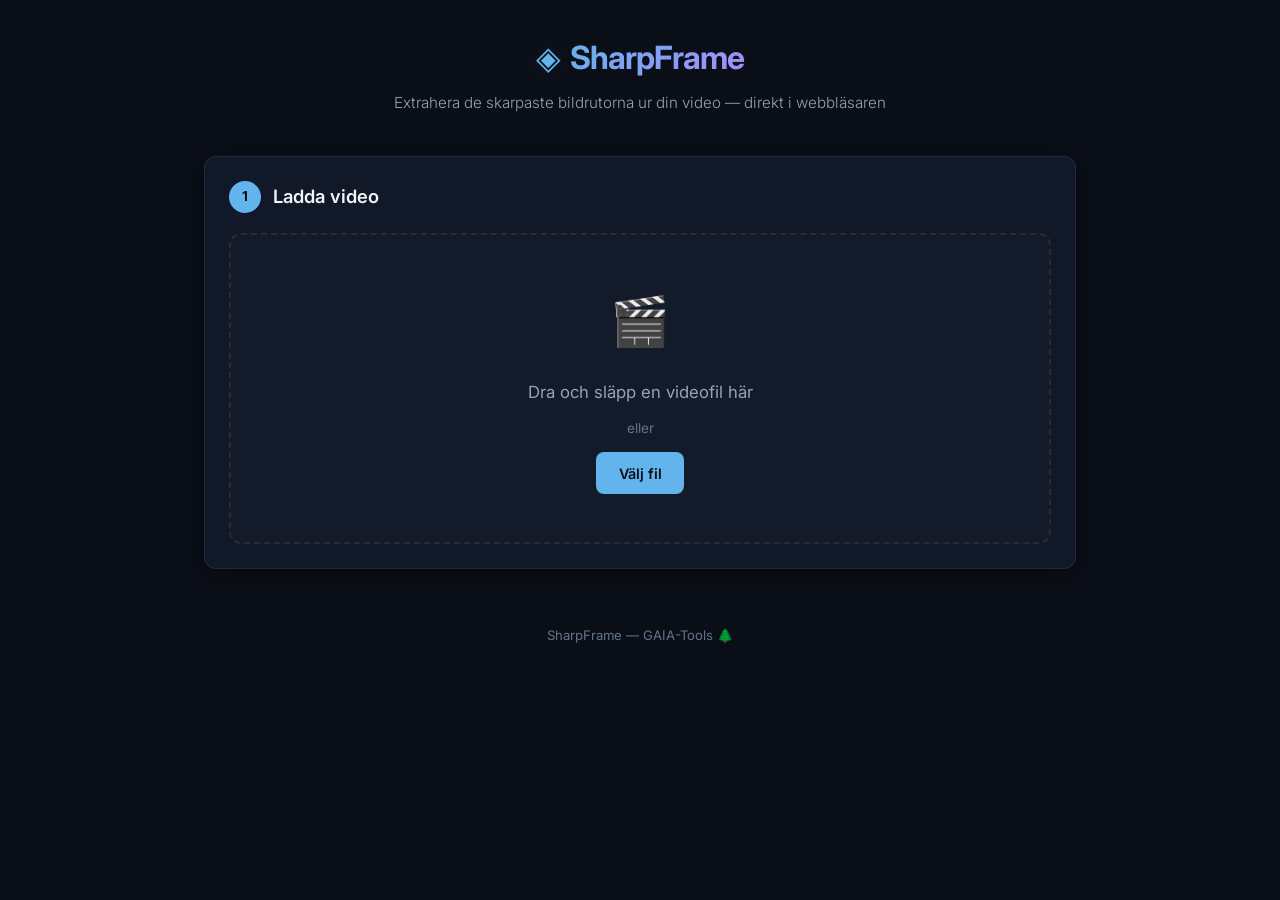
==== docs/index.html @ 02d55b64 "Lägg till GitHub Pages-version (100% klientsida)" ====
<!DOCTYPE html>
<html lang="sv">

<head>
    <meta charset="UTF-8">
    <meta name="viewport" content="width=device-width, initial-scale=1.0">
    <title>SharpFrame — Skärpeanalys</title>
    <meta name="description" content="Extrahera de skarpaste bildrutorna ur din video — direkt i webbläsaren.">
    <link href="https://fonts.googleapis.com/css2?family=Inter:wght@300;400;500;600;700&display=swap" rel="stylesheet">
    <style>
        :root {
            --bg-primary: #0a0e17;
            --bg-card: #111827;
            --bg-card-hover: #1a2235;
            --border: rgba(255, 255, 255, 0.08);
            --border-glow: rgba(99, 179, 237, 0.3);
            --text-primary: #f1f5f9;
            --text-secondary: #94a3b8;
            --text-muted: #64748b;
            --accent: #63b3ed;
            --accent-glow: rgba(99, 179, 237, 0.15);
            --green: #48bb78;
            --amber: #ecc94b;
            --rose: #f56565;
            --radius: 12px;
            --radius-sm: 8px;
            --shadow: 0 4px 24px rgba(0, 0, 0, 0.4);
            --transition: 0.2s ease;
        }

        * {
            margin: 0;
            padding: 0;
            box-sizing: border-box;
        }

        body {
            font-family: 'Inter', -apple-system, BlinkMacSystemFont, sans-serif;
            background: var(--bg-primary);
            color: var(--text-primary);
            line-height: 1.6;
            min-height: 100vh;
        }

        .app {
            max-width: 920px;
            margin: 0 auto;
            padding: 2rem 1.5rem;
        }

        /* ─── Header ─── */
        .header {
            text-align: center;
            margin-bottom: 2.5rem;
        }

        .logo {
            display: flex;
            align-items: center;
            justify-content: center;
            gap: 0.6rem;
            margin-bottom: 0.5rem;
        }

        .logo-icon {
            font-size: 2rem;
            color: var(--accent);
            text-shadow: 0 0 20px var(--accent-glow);
        }

        .logo h1 {
            font-size: 2rem;
            font-weight: 700;
            letter-spacing: -0.03em;
            background: linear-gradient(135deg, var(--accent), #a78bfa);
            -webkit-background-clip: text;
            -webkit-text-fill-color: transparent;
            background-clip: text;
        }

        .subtitle {
            color: var(--text-secondary);
            font-size: 0.95rem;
            font-weight: 300;
        }

        /* ─── Cards ─── */
        .card {
            background: var(--bg-card);
            border: 1px solid var(--border);
            border-radius: var(--radius);
            padding: 1.5rem;
            margin-bottom: 1.5rem;
            box-shadow: var(--shadow);
        }

        .card-header {
            display: flex;
            align-items: center;
            gap: 0.75rem;
            margin-bottom: 1.25rem;
        }

        .card-header h2 {
            font-size: 1.15rem;
            font-weight: 600;
        }

        .step-badge {
            display: flex;
            align-items: center;
            justify-content: center;
            width: 32px;
            height: 32px;
            border-radius: 50%;
            background: var(--accent);
            color: var(--bg-primary);
            font-weight: 700;
            font-size: 0.85rem;
            flex-shrink: 0;
        }

        .step-badge.done {
            background: var(--green);
        }

        .step-badge.pulse {
            animation: pulse 1.5s infinite;
        }

        @keyframes pulse {

            0%,
            100% {
                opacity: 1
            }

            50% {
                opacity: 0.5
            }
        }

        .hidden {
            display: none !important;
        }

        /* ─── Drop Zone ─── */
        .drop-zone {
            border: 2px dashed var(--border);
            border-radius: var(--radius);
            padding: 3rem 2rem;
            text-align: center;
            cursor: pointer;
            transition: all var(--transition);
            background: rgba(255, 255, 255, 0.01);
        }

        .drop-zone:hover,
        .drop-zone.dragover {
            border-color: var(--accent);
            background: var(--accent-glow);
        }

        .drop-zone-content {
            display: flex;
            flex-direction: column;
            align-items: center;
            gap: 0.75rem;
        }

        .drop-icon {
            font-size: 3rem;
            margin-bottom: 0.5rem;
        }

        .drop-zone p {
            color: var(--text-secondary);
            font-size: 1.05rem;
        }

        .drop-divider {
            color: var(--text-muted);
            font-size: 0.85rem;
        }

        .file-btn {
            display: inline-block;
            padding: 0.6rem 1.4rem;
            background: var(--accent);
            color: var(--bg-primary);
            border-radius: var(--radius-sm);
            font-weight: 600;
            font-size: 0.9rem;
            cursor: pointer;
            transition: all var(--transition);
        }

        .file-btn:hover {
            transform: translateY(-1px);
            box-shadow: 0 4px 16px rgba(99, 179, 237, 0.3);
        }

        .upload-error {
            margin-top: 0.75rem;
            padding: 0.6rem 1rem;
            background: rgba(245, 101, 101, 0.1);
            border: 1px solid rgba(245, 101, 101, 0.3);
            border-radius: var(--radius-sm);
            color: var(--rose);
            font-size: 0.85rem;
            text-align: center;
        }

        /* ─── Info ─── */
        .video-info {
            margin-top: 1rem;
        }

        .info-grid {
            display: grid;
            grid-template-columns: repeat(auto-fit, minmax(130px, 1fr));
            gap: 1rem;
        }

        .info-item {
            display: flex;
            flex-direction: column;
            gap: 0.2rem;
        }

        .info-label {
            font-size: 0.75rem;
            color: var(--text-muted);
            text-transform: uppercase;
            letter-spacing: 0.05em;
            font-weight: 500;
        }

        .info-value {
            font-size: 1rem;
            font-weight: 600;
        }

        /* ─── Video ─── */
        .video-container {
            margin-bottom: 1.25rem;
            border-radius: var(--radius-sm);
            overflow: hidden;
            background: #000;
        }

        .video-container video {
            width: 100%;
            display: block;
            max-height: 400px;
            object-fit: contain;
        }

        .timeline-controls {
            margin-bottom: 1.5rem;
        }

        .range-group {
            display: flex;
            flex-direction: column;
            gap: 0.75rem;
            margin-bottom: 1.25rem;
        }

        .range-row {
            display: flex;
            align-items: center;
            gap: 1rem;
        }

        .range-row label {
            font-size: 0.85rem;
            font-weight: 500;
            color: var(--text-secondary);
            min-width: 40px;
        }

        .range-row input[type="range"] {
            flex: 1;
            -webkit-appearance: none;
            appearance: none;
            height: 6px;
            border-radius: 3px;
            background: rgba(255, 255, 255, 0.1);
            outline: none;
        }

        .range-row input[type="range"]::-webkit-slider-thumb {
            -webkit-appearance: none;
            width: 18px;
            height: 18px;
            border-radius: 50%;
            background: var(--accent);
            cursor: pointer;
            box-shadow: 0 0 8px rgba(99, 179, 237, 0.4);
        }

        .time-display {
            font-family: 'Inter', monospace;
            font-size: 0.9rem;
            font-weight: 600;
            color: var(--accent);
            min-width: 60px;
            text-align: right;
        }

        .settings-row {
            display: flex;
            gap: 1.5rem;
        }

        .setting {
            flex: 1;
            display: flex;
            flex-direction: column;
            gap: 0.4rem;
        }

        .setting label {
            font-size: 0.8rem;
            color: var(--text-muted);
            font-weight: 500;
        }

        .setting input[type="number"] {
            padding: 0.5rem 0.75rem;
            background: rgba(255, 255, 255, 0.05);
            border: 1px solid var(--border);
            border-radius: var(--radius-sm);
            color: var(--text-primary);
            font-size: 0.95rem;
            font-family: 'Inter', sans-serif;
            outline: none;
        }

        .setting input[type="number"]:focus {
            border-color: var(--accent);
        }

        /* ─── Buttons ─── */
        .primary-btn {
            display: flex;
            align-items: center;
            justify-content: center;
            gap: 0.5rem;
            width: 100%;
            padding: 0.85rem 2rem;
            background: linear-gradient(135deg, var(--accent), #7c3aed);
            color: white;
            border: none;
            border-radius: var(--radius-sm);
            font-size: 1rem;
            font-weight: 600;
            font-family: 'Inter', sans-serif;
            cursor: pointer;
            transition: all var(--transition);
        }

        .primary-btn:hover:not(:disabled) {
            transform: translateY(-1px);
            box-shadow: 0 8px 24px rgba(99, 179, 237, 0.3);
        }

        .primary-btn:disabled {
            opacity: 0.5;
            cursor: not-allowed;
        }

        .secondary-btn {
            padding: 0.65rem 1.5rem;
            background: transparent;
            color: var(--text-secondary);
            border: 1px solid var(--border);
            border-radius: var(--radius-sm);
            font-size: 0.9rem;
            font-weight: 500;
            font-family: 'Inter', sans-serif;
            cursor: pointer;
            transition: all var(--transition);
        }

        .secondary-btn:hover {
            border-color: var(--accent);
            color: var(--accent);
        }

        /* ─── Progress ─── */
        .progress-bar-container {
            width: 100%;
            height: 8px;
            background: rgba(255, 255, 255, 0.07);
            border-radius: 4px;
            overflow: hidden;
            margin-bottom: 1rem;
        }

        .progress-bar {
            height: 100%;
            background: linear-gradient(90deg, var(--accent), #7c3aed);
            border-radius: 4px;
            transition: width 0.3s ease;
        }

        .progress-message {
            color: var(--text-secondary);
            font-size: 0.9rem;
            text-align: center;
        }

        /* ─── Results ─── */
        .results-summary {
            margin-bottom: 1rem;
            color: var(--text-secondary);
            font-size: 0.95rem;
        }

        .results-summary strong {
            color: var(--accent);
        }

        .sort-controls {
            display: flex;
            gap: 0.5rem;
            margin-bottom: 1.25rem;
        }

        .sort-btn {
            padding: 0.4rem 1rem;
            background: rgba(255, 255, 255, 0.04);
            border: 1px solid var(--border);
            border-radius: 20px;
            color: var(--text-muted);
            font-size: 0.82rem;
            font-weight: 500;
            font-family: 'Inter', sans-serif;
            cursor: pointer;
            transition: all var(--transition);
        }

        .sort-btn:hover {
            border-color: var(--accent);
            color: var(--text-secondary);
        }

        .sort-btn.active {
            background: var(--accent-glow);
            border-color: var(--accent);
            color: var(--accent);
        }

        .results-grid {
            display: grid;
            grid-template-columns: repeat(auto-fill, minmax(280px, 1fr));
            gap: 1.25rem;
            margin-bottom: 1.5rem;
        }

        .result-card {
            background: var(--bg-card-hover);
            border: 1px solid var(--border);
            border-radius: var(--radius);
            overflow: hidden;
            transition: all var(--transition);
        }

        .result-card:hover {
            border-color: var(--border-glow);
            transform: translateY(-2px);
            box-shadow: 0 8px 32px rgba(0, 0, 0, 0.3);
        }

        .result-thumb {
            position: relative;
            background: #000;
            aspect-ratio: 16/9;
            overflow: hidden;
        }

        .result-thumb img {
            width: 100%;
            height: 100%;
            object-fit: cover;
        }

        .result-time {
            position: absolute;
            bottom: 8px;
            left: 8px;
            padding: 0.2rem 0.5rem;
            background: rgba(0, 0, 0, 0.75);
            backdrop-filter: blur(4px);
            border-radius: 4px;
            font-size: 0.78rem;
            font-weight: 600;
            color: white;
        }

        .result-scores {
            padding: 1rem;
        }

        .score-main {
            display: flex;
            align-items: baseline;
            gap: 0.4rem;
            margin-bottom: 0.75rem;
        }

        .score-value {
            font-size: 1.8rem;
            font-weight: 700;
            color: var(--accent);
            line-height: 1;
        }

        .score-label {
            font-size: 0.75rem;
            color: var(--text-muted);
            text-transform: uppercase;
            letter-spacing: 0.05em;
        }

        .score-details {
            display: flex;
            flex-direction: column;
            gap: 0.5rem;
        }

        .score-bar {
            display: flex;
            align-items: center;
            gap: 0.5rem;
        }

        .score-name {
            font-size: 0.72rem;
            color: var(--text-muted);
            min-width: 68px;
        }

        .bar {
            flex: 1;
            height: 4px;
            background: rgba(255, 255, 255, 0.06);
            border-radius: 2px;
            overflow: hidden;
        }

        .bar-fill {
            height: 100%;
            background: var(--accent);
            border-radius: 2px;
            transition: width 0.5s ease;
        }

        .bar-fill.exposure {
            background: var(--amber);
        }

        .bar-fill.contrast {
            background: var(--green);
        }

        .score-num {
            font-size: 0.72rem;
            color: var(--text-secondary);
            font-weight: 600;
            min-width: 24px;
            text-align: right;
        }

        .download-btn {
            display: block;
            padding: 0.65rem;
            text-align: center;
            border-top: 1px solid var(--border);
            color: var(--text-secondary);
            text-decoration: none;
            font-size: 0.85rem;
            font-weight: 500;
            transition: all var(--transition);
            cursor: pointer;
            background: none;
            border-left: none;
            border-right: none;
            border-bottom: none;
            width: 100%;
            font-family: 'Inter', sans-serif;
        }

        .download-btn:hover {
            background: var(--accent-glow);
            color: var(--accent);
        }

        .results-actions {
            display: flex;
            justify-content: center;
            gap: 1rem;
        }

        .footer {
            text-align: center;
            padding: 2rem 0 1rem;
            color: var(--text-muted);
            font-size: 0.82rem;
        }

        canvas {
            display: none;
        }

        @media (max-width:640px) {
            .app {
                padding: 1rem;
            }

            .settings-row {
                flex-direction: column;
                gap: 1rem;
            }

            .results-grid {
                grid-template-columns: 1fr;
            }

            .info-grid {
                grid-template-columns: repeat(2, 1fr);
            }
        }
    </style>
</head>

<body>
    <div class="app">
        <header class="header">
            <div class="logo">
                <span class="logo-icon">◈</span>
                <h1>SharpFrame</h1>
            </div>
            <p class="subtitle">Extrahera de skarpaste bildrutorna ur din video — direkt i webbläsaren</p>
        </header>

        <!-- Steg 1: Ladda video -->
        <section id="upload-section" class="card">
            <div class="card-header">
                <span class="step-badge">1</span>
                <h2>Ladda video</h2>
            </div>
            <div id="drop-zone" class="drop-zone">
                <div class="drop-zone-content">
                    <div class="drop-icon">🎬</div>
                    <p>Dra och släpp en videofil här</p>
                    <span class="drop-divider">eller</span>
                    <label class="file-btn">
                        Välj fil
                        <input type="file" id="file-input" accept="video/*,.mp4,.mov,.mkv,.avi,.m4v,.webm" hidden>
                    </label>
                </div>
            </div>
            <div id="upload-error" class="upload-error hidden"></div>
            <div id="video-info" class="video-info hidden">
                <div class="info-grid">
                    <div class="info-item"><span class="info-label">Fil</span><span id="info-filename"
                            class="info-value">—</span></div>
                    <div class="info-item"><span class="info-label">Upplösning</span><span id="info-resolution"
                            class="info-value">—</span></div>
                    <div class="info-item"><span class="info-label">Längd</span><span id="info-duration"
                            class="info-value">—</span></div>
                </div>
            </div>
        </section>

        <!-- Steg 2: Inställningar -->
        <section id="settings-section" class="card hidden">
            <div class="card-header">
                <span class="step-badge">2</span>
                <h2>Välj tidsintervall</h2>
            </div>
            <div class="video-container">
                <video id="video-player" controls></video>
            </div>
            <div class="timeline-controls">
                <div class="range-group">
                    <div class="range-row">
                        <label>Start</label>
                        <input type="range" id="start-range" min="0" max="100" value="0" step="0.1">
                        <span id="start-time-display" class="time-display">0:00</span>
                    </div>
                    <div class="range-row">
                        <label>Slut</label>
                        <input type="range" id="end-range" min="0" max="100" value="100" step="0.1">
                        <span id="end-time-display" class="time-display">0:00</span>
                    </div>
                </div>
                <div class="settings-row">
                    <div class="setting">
                        <label for="top-n">Antal bilder</label>
                        <input type="number" id="top-n" value="10" min="1" max="50">
                    </div>
                    <div class="setting">
                        <label for="min-gap">Min. avstånd (sek)</label>
                        <input type="number" id="min-gap" value="1.0" min="0.1" max="30" step="0.1">
                    </div>
                    <div class="setting">
                        <label for="sample-interval">Sampla var (sek)</label>
                        <input type="number" id="sample-interval" value="0.5" min="0.1" max="5" step="0.1">
                    </div>
                </div>
            </div>
            <button id="analyze-btn" class="primary-btn">
                <span class="btn-icon">🔍</span> Analysera
            </button>
        </section>

        <!-- Progress -->
        <section id="progress-section" class="card hidden">
            <div class="card-header">
                <span class="step-badge pulse">⏳</span>
                <h2>Analyserar...</h2>
            </div>
            <div class="progress-bar-container">
                <div id="progress-bar" class="progress-bar" style="width:0%"></div>
            </div>
            <p id="progress-message" class="progress-message">Startar...</p>
        </section>

        <!-- Steg 3: Resultat -->
        <section id="results-section" class="card hidden">
            <div class="card-header">
                <span class="step-badge done">✓</span>
                <h2>Resultat</h2>
            </div>
            <div id="results-summary" class="results-summary"></div>
            <div class="sort-controls">
                <button class="sort-btn active" data-sort="composite">Kvalitet</button>
                <button class="sort-btn" data-sort="time">Kronologisk</button>
                <button class="sort-btn" data-sort="sharpness">Skärpa</button>
            </div>
            <div id="results-grid" class="results-grid"></div>
            <div class="results-actions">
                <button id="new-analysis-btn" class="secondary-btn">Ny analys</button>
            </div>
        </section>

        <footer class="footer">SharpFrame — GAIA-Tools 🌲</footer>
    </div>

    <canvas id="analysis-canvas"></canvas>

    <script>
        // ─── State ──────────────────────────────────────────────────
        let videoFile = null;
        let videoUrl = null;
        let videoDuration = 0;
        let currentResults = null;

        const videoPlayer = document.getElementById('video-player');
        const canvas = document.getElementById('analysis-canvas');
        const ctx = canvas.getContext('2d', { willReadFrequently: true });

        // ─── Tidsformatering ────────────────────────────────────────
        function fmt(seconds) {
            const h = Math.floor(seconds / 3600);
            const m = Math.floor((seconds % 3600) / 60);
            const s = Math.floor(seconds % 60);
            if (h > 0) return `${h}:${String(m).padStart(2, '0')}:${String(s).padStart(2, '0')}`;
            return `${m}:${String(s).padStart(2, '0')}`;
        }
        function fmtFile(seconds) {
            const m = Math.floor(seconds / 60);
            const s = Math.floor(seconds % 60);
            return `${String(m).padStart(2, '0')}m${String(s).padStart(2, '0')}s`;
        }

        // ─── Drag & Drop ────────────────────────────────────────────
        const dropZone = document.getElementById('drop-zone');
        const fileInput = document.getElementById('file-input');
        const videoExts = ['.mp4', '.mov', '.mkv', '.avi', '.m4v', '.webm', '.mts', '.mpg', '.mpeg'];

        dropZone.addEventListener('dragover', e => { e.preventDefault(); dropZone.classList.add('dragover'); });
        dropZone.addEventListener('dragleave', () => dropZone.classList.remove('dragover'));
        dropZone.addEventListener('drop', e => {
            e.preventDefault(); dropZone.classList.remove('dragover');
            const file = e.dataTransfer.files[0];
            if (!file) return;
            const ext = '.' + file.name.split('.').pop().toLowerCase();
            if (file.type.startsWith('video/') || videoExts.includes(ext)) {
                loadVideo(file);
            } else {
                showError(`Filtypen "${ext}" stöds inte.`);
            }
        });
        fileInput.addEventListener('change', e => { if (e.target.files[0]) loadVideo(e.target.files[0]); });

        function showError(msg) {
            const el = document.getElementById('upload-error');
            el.textContent = '⚠️ ' + msg;
            el.classList.remove('hidden');
            setTimeout(() => el.classList.add('hidden'), 5000);
        }

        // ─── Ladda video ────────────────────────────────────────────
        function loadVideo(file) {
            videoFile = file;
            if (videoUrl) URL.revokeObjectURL(videoUrl);
            videoUrl = URL.createObjectURL(file);

            videoPlayer.src = videoUrl;
            videoPlayer.addEventListener('loadedmetadata', function onMeta() {
                videoPlayer.removeEventListener('loadedmetadata', onMeta);
                videoDuration = videoPlayer.duration;

                document.getElementById('info-filename').textContent = file.name;
                document.getElementById('info-resolution').textContent =
                    `${videoPlayer.videoWidth}×${videoPlayer.videoHeight}`;
                document.getElementById('info-duration').textContent = fmt(videoDuration);

                document.getElementById('video-info').classList.remove('hidden');
                dropZone.classList.add('hidden');

                // Tidslinje
                const sr = document.getElementById('start-range');
                const er = document.getElementById('end-range');
                sr.max = videoDuration; sr.value = 0;
                er.max = videoDuration; er.value = videoDuration;
                document.getElementById('start-time-display').textContent = fmt(0);
                document.getElementById('end-time-display').textContent = fmt(videoDuration);

                sr.addEventListener('input', () => {
                    if (parseFloat(sr.value) >= parseFloat(er.value)) sr.value = parseFloat(er.value) - 0.1;
                    document.getElementById('start-time-display').textContent = fmt(parseFloat(sr.value));
                    videoPlayer.currentTime = parseFloat(sr.value);
                });
                er.addEventListener('input', () => {
                    if (parseFloat(er.value) <= parseFloat(sr.value)) er.value = parseFloat(sr.value) + 0.1;
                    document.getElementById('end-time-display').textContent = fmt(parseFloat(er.value));
                    videoPlayer.currentTime = parseFloat(er.value);
                });

                document.getElementById('settings-section').classList.remove('hidden');
                document.getElementById('settings-section').scrollIntoView({ behavior: 'smooth' });
            }, { once: true });
        }

        // ─── Bildanalys (Canvas) ────────────────────────────────────
        function computeSharpness(imageData) {
            const d = imageData.data, w = imageData.width, h = imageData.height;
            // Konvertera till gråskala och beräkna Laplacian variance
            const gray = new Float64Array(w * h);
            for (let i = 0; i < w * h; i++) {
                const idx = i * 4;
                gray[i] = 0.299 * d[idx] + 0.587 * d[idx + 1] + 0.114 * d[idx + 2];
            }
            // Laplacian: ∇²f = f(x-1,y) + f(x+1,y) + f(x,y-1) + f(x,y+1) - 4·f(x,y)
            let sum = 0, sumSq = 0, count = 0;
            for (let y = 1; y < h - 1; y++) {
                for (let x = 1; x < w - 1; x++) {
                    const idx = y * w + x;
                    const lap = gray[idx - 1] + gray[idx + 1] + gray[idx - w] + gray[idx + w] - 4 * gray[idx];
                    sum += lap;
                    sumSq += lap * lap;
                    count++;
                }
            }
            const mean = sum / count;
            return (sumSq / count) - (mean * mean); // variance
        }

        function computeExposure(imageData) {
            const d = imageData.data;
            let sum = 0;
            const pixels = d.length / 4;
            for (let i = 0; i < d.length; i += 4) {
                sum += 0.299 * d[i] + 0.587 * d[i + 1] + 0.114 * d[i + 2];
            }
            const mean = sum / pixels;
            return (1 - Math.abs(mean - 128) / 128) * 100;
        }

        function computeContrast(imageData) {
            const d = imageData.data;
            let sum = 0, sumSq = 0;
            const pixels = d.length / 4;
            for (let i = 0; i < d.length; i += 4) {
                const lum = 0.299 * d[i] + 0.587 * d[i + 1] + 0.114 * d[i + 2];
                sum += lum;
                sumSq += lum * lum;
            }
            const mean = sum / pixels;
            return Math.sqrt(sumSq / pixels - mean * mean);
        }

        // ─── Fånga bildruta ─────────────────────────────────────────
        function seekAndCapture(video, time) {
            return new Promise((resolve) => {
                video.currentTime = time;
                video.addEventListener('seeked', function onSeeked() {
                    video.removeEventListener('seeked', onSeeked);
                    // Använd nedskalning för snabbare analys
                    const scale = Math.min(1, 720 / video.videoHeight);
                    const w = Math.round(video.videoWidth * scale);
                    const h = Math.round(video.videoHeight * scale);
                    canvas.width = w;
                    canvas.height = h;
                    ctx.drawImage(video, 0, 0, w, h);
                    const imageData = ctx.getImageData(0, 0, w, h);
                    resolve(imageData);
                }, { once: true });
            });
        }

        function captureFullRes(video, time) {
            return new Promise((resolve) => {
                video.currentTime = time;
                video.addEventListener('seeked', function onSeeked() {
                    video.removeEventListener('seeked', onSeeked);
                    canvas.width = video.videoWidth;
                    canvas.height = video.videoHeight;
                    ctx.drawImage(video, 0, 0);
                    resolve(canvas.toDataURL('image/png'));
                }, { once: true });
            });
        }

        // ─── Huvudanalys ────────────────────────────────────────────
        document.getElementById('analyze-btn').addEventListener('click', runAnalysis);

        async function runAnalysis() {
            const startTime = parseFloat(document.getElementById('start-range').value);
            const endTime = parseFloat(document.getElementById('end-range').value);
            const topN = parseInt(document.getElementById('top-n').value);
            const minGap = parseFloat(document.getElementById('min-gap').value);
            const sampleInterval = parseFloat(document.getElementById('sample-interval').value);

            const btn = document.getElementById('analyze-btn');
            btn.disabled = true;

            const progressSection = document.getElementById('progress-section');
            const resultsSection = document.getElementById('results-section');
            const progressBar = document.getElementById('progress-bar');
            const progressMsg = document.getElementById('progress-message');

            progressSection.classList.remove('hidden');
            resultsSection.classList.add('hidden');
            progressBar.style.width = '0%';
            progressSection.scrollIntoView({ behavior: 'smooth' });

            // Generera tidsstämplar att sampla
            const times = [];
            for (let t = startTime; t <= endTime; t += sampleInterval) {
                times.push(t);
            }

            progressMsg.textContent = `Analyserar ${times.length} bildrutor...`;

            // Skapa en separat video-element för analys
            const analysisVideo = document.createElement('video');
            analysisVideo.src = videoUrl;
            analysisVideo.muted = true;
            analysisVideo.preload = 'auto';
            await new Promise(r => { analysisVideo.addEventListener('loadeddata', r, { once: true }); analysisVideo.load(); });

            // Steg 1: Beräkna scores
            const scored = [];
            for (let i = 0; i < times.length; i++) {
                const t = times[i];
                const imageData = await seekAndCapture(analysisVideo, t);

                const sharpnessRaw = computeSharpness(imageData);
                const exposure = computeExposure(imageData);
                const contrast = computeContrast(imageData);

                scored.push({ time: t, sharpnessRaw, exposure, contrast });

                const pct = ((i + 1) / times.length * 80).toFixed(0);
                progressBar.style.width = pct + '%';
                progressMsg.textContent = `Analyserar bildruta ${i + 1}/${times.length} (${fmt(t)})`;

                // Ge browser tid att uppdatera UI
                if (i % 5 === 0) await new Promise(r => setTimeout(r, 0));
            }

            // Steg 2: Normalisera
            progressMsg.textContent = 'Beräknar composite scores...';
            progressBar.style.width = '85%';

            const sharpVals = scored.map(s => s.sharpnessRaw);
            const contrastVals = scored.map(s => s.contrast);
            const sMin = Math.min(...sharpVals), sMax = Math.max(...sharpVals);
            const cMin = Math.min(...contrastVals), cMax = Math.max(...contrastVals);
            const sRange = sMax > sMin ? sMax - sMin : 1;
            const cRange = cMax > cMin ? cMax - cMin : 1;

            for (const s of scored) {
                s.sharpness = ((s.sharpnessRaw - sMin) / sRange) * 100;
                s.contrastNorm = ((s.contrast - cMin) / cRange) * 100;
                s.composite = 0.5 * s.sharpness + 0.25 * s.exposure + 0.25 * s.contrastNorm;
            }

            // Steg 3: Sortera och välj topp-N med min-gap
            scored.sort((a, b) => b.composite - a.composite);
            const selected = [];
            for (const candidate of scored) {
                if (selected.length >= topN) break;
                const tooClose = selected.some(s => Math.abs(candidate.time - s.time) < minGap);
                if (!tooClose) selected.push(candidate);
            }

            // Steg 4: Generera fullupplösta bilder
            progressMsg.textContent = 'Genererar bilder...';
            progressBar.style.width = '90%';

            selected.sort((a, b) => a.time - b.time);
            const results = [];
            for (let i = 0; i < selected.length; i++) {
                const s = selected[i];
                const dataUrl = await captureFullRes(analysisVideo, s.time);
                results.push({
                    rank: i + 1,
                    time: s.time,
                    timeStr: fmtFile(s.time),
                    composite: Math.round(s.composite),
                    sharpness: Math.round(s.sharpness),
                    exposure: Math.round(s.exposure),
                    contrast: Math.round(s.contrastNorm),
                    dataUrl: dataUrl,
                    filename: `${videoFile.name.replace(/\.[^.]+$/, '')}_${fmtFile(s.time)}_q${Math.round(s.composite)}.png`
                });

                const pct = 90 + ((i + 1) / selected.length * 10);
                progressBar.style.width = pct.toFixed(0) + '%';
            }

            analysisVideo.remove();

            // Visa resultat
            progressBar.style.width = '100%';
            progressMsg.textContent = 'Klart!';
            currentResults = results;

            document.getElementById('results-summary').innerHTML =
                `<p>Analyserade <strong>${times.length}</strong> bildrutor, valde <strong>${results.length}</strong> bilder.</p>`;

            renderResults(results, 'composite');
            progressSection.classList.add('hidden');
            resultsSection.classList.remove('hidden');
            resultsSection.scrollIntoView({ behavior: 'smooth' });
            btn.disabled = false;
        }

        // ─── Rendera resultat ───────────────────────────────────────
        function renderResults(results, sortBy) {
            const sorted = [...results].sort((a, b) => {
                if (sortBy === 'time') return a.time - b.time;
                if (sortBy === 'sharpness') return b.sharpness - a.sharpness;
                return b.composite - a.composite;
            });

            document.getElementById('results-grid').innerHTML = sorted.map(r => `
            <div class="result-card">
                <div class="result-thumb">
                    <img src="${r.dataUrl}" alt="Frame ${r.rank}" loading="lazy">
                    <div class="result-time">${fmt(r.time)}</div>
                </div>
                <div class="result-scores">
                    <div class="score-main">
                        <span class="score-value">${r.composite}</span>
                        <span class="score-label">kvalitet</span>
                    </div>
                    <div class="score-details">
                        <div class="score-bar"><span class="score-name">Skärpa</span><div class="bar"><div class="bar-fill" style="width:${r.sharpness}%"></div></div><span class="score-num">${r.sharpness}</span></div>
                        <div class="score-bar"><span class="score-name">Exponering</span><div class="bar"><div class="bar-fill exposure" style="width:${r.exposure}%"></div></div><span class="score-num">${r.exposure}</span></div>
                        <div class="score-bar"><span class="score-name">Kontrast</span><div class="bar"><div class="bar-fill contrast" style="width:${r.contrast}%"></div></div><span class="score-num">${r.contrast}</span></div>
                    </div>
                </div>
                <button class="download-btn" onclick="downloadImage('${r.dataUrl}','${r.filename}')">⬇ Ladda ner PNG</button>
            </div>
        `).join('');
        }

        // ─── Nedladdning ────────────────────────────────────────────
        function downloadImage(dataUrl, filename) {
            const a = document.createElement('a');
            a.href = dataUrl;
            a.download = filename;
            a.click();
        }

        // ─── Sorterknappar ──────────────────────────────────────────
        document.querySelectorAll('.sort-btn').forEach(btn => {
            btn.addEventListener('click', () => {
                document.querySelectorAll('.sort-btn').forEach(b => b.classList.remove('active'));
                btn.classList.add('active');
                if (currentResults) renderResults(currentResults, btn.dataset.sort);
            });
        });

        // ─── Ny analys ──────────────────────────────────────────────
        document.getElementById('new-analysis-btn').addEventListener('click', () => {
            document.getElementById('results-section').classList.add('hidden');
            document.getElementById('settings-section').scrollIntoView({ behavior: 'smooth' });
        });
    </script>
</body>

</html>
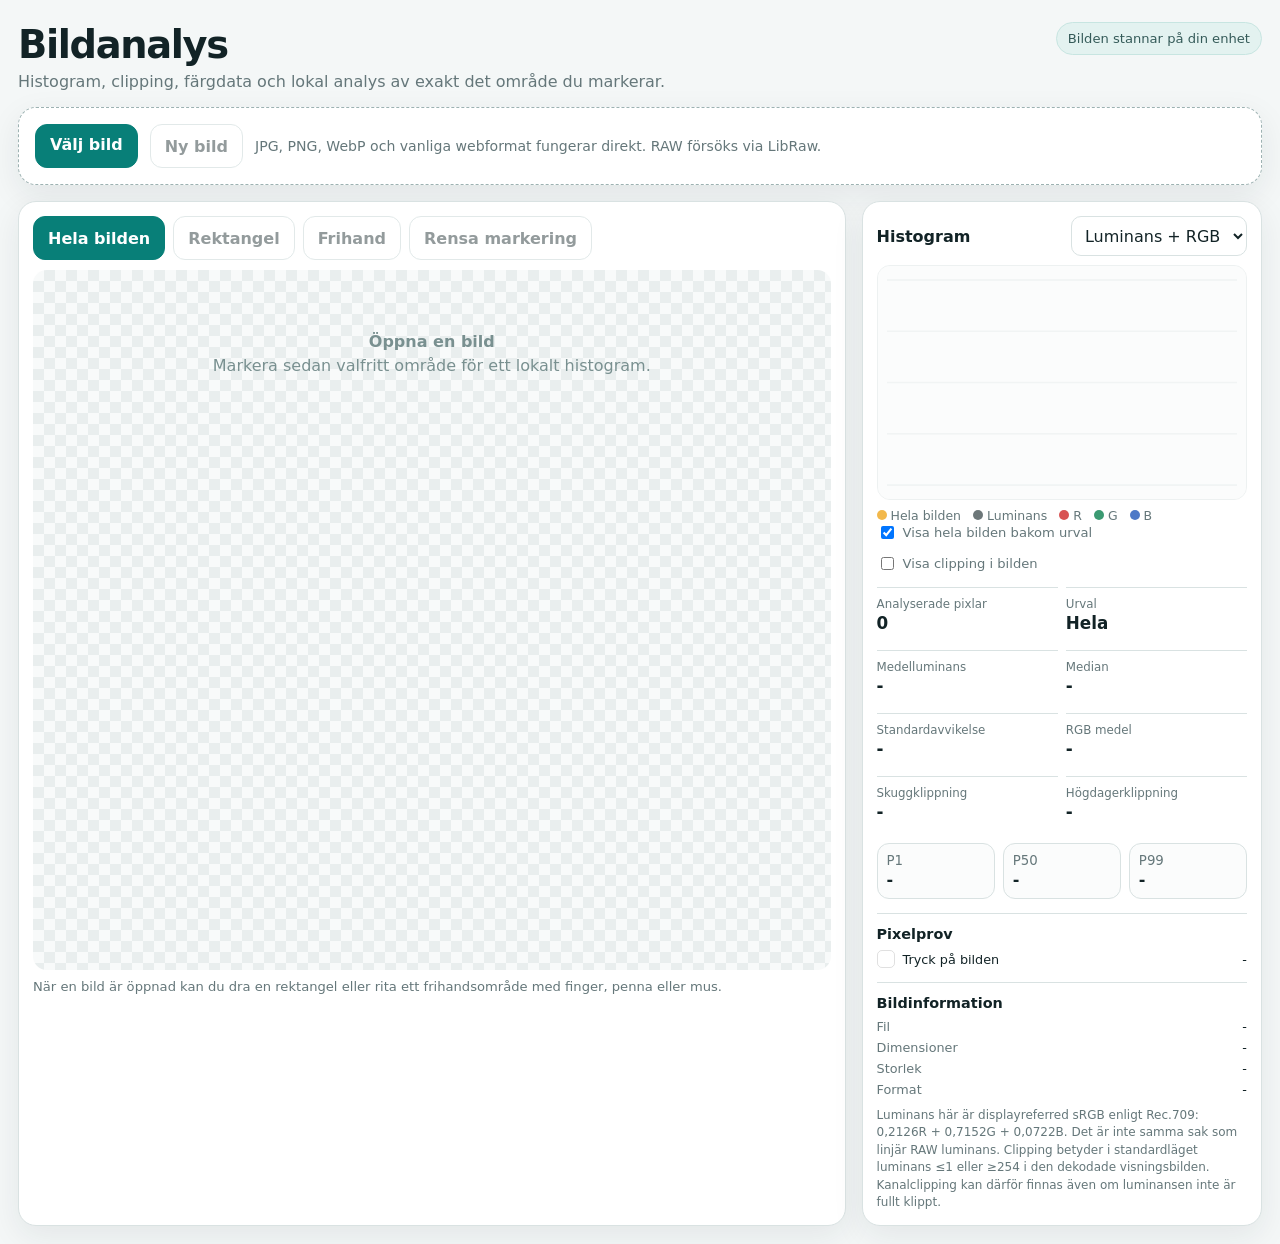
==== commit 421377bf: "Replace SharpFrame page with local image analysis tool" ====
--- a/docs/index.html
+++ b/docs/index.html
@@ -1,1112 +1,108 @@
-<!DOCTYPE html>
+<!doctype html>
 <html lang="sv">
+<head>
+<meta charset="utf-8">
+<meta name="viewport" content="width=device-width,initial-scale=1,viewport-fit=cover">
+<meta name="theme-color" content="#f4f7f7">
+<title>Bildanalys</title>
+<meta name="description" content="Lokal bildanalys med histogram, clipping, RGB-data och markering av delområden.">
+<style>
+:root{color-scheme:light;--bg:#f4f7f7;--panel:#fff;--ink:#122326;--muted:#65777a;--line:#d9e2e2;--accent:#087f78;--accent2:#f2b84b;--danger:#c94b4b;--shadow:0 10px 32px rgba(23,44,48,.08);--r:18px}*{box-sizing:border-box}html,body{margin:0;background:var(--bg);color:var(--ink);font-family:Inter,ui-sans-serif,system-ui,-apple-system,BlinkMacSystemFont,"Segoe UI",sans-serif}button,input,select{font:inherit}button{touch-action:manipulation}.app{max-width:1500px;margin:0 auto;padding:18px}.head{display:flex;align-items:flex-start;justify-content:space-between;gap:14px;flex-wrap:wrap;margin:4px 0 16px}.title{font-size:clamp(1.55rem,3vw,2.4rem);font-weight:780;letter-spacing:-.035em;margin:0}.sub{color:var(--muted);margin-top:5px;max-width:760px}.privacy{font-size:.82rem;color:#355b59;background:#e3f2f0;border:1px solid #c7e5e1;padding:8px 11px;border-radius:999px}.upload{background:var(--panel);border:1px dashed #9db2b2;border-radius:var(--r);padding:16px;display:flex;align-items:center;gap:12px;flex-wrap:wrap;box-shadow:var(--shadow)}.fileBtn,.btn{min-height:44px;border-radius:12px;border:1px solid #bfd0d0;background:#fff;color:var(--ink);padding:10px 14px;cursor:pointer;font-weight:650}.fileBtn{background:var(--accent);color:#fff;border-color:var(--accent)}.btn.active{background:var(--accent);color:#fff;border-color:var(--accent)}.btn:disabled{opacity:.45;cursor:not-allowed}#file{position:absolute;opacity:0;width:1px;height:1px}.status{color:var(--muted);font-size:.88rem;min-width:180px;flex:1}.layout{display:grid;grid-template-columns:minmax(0,1.55fr) minmax(330px,.75fr);gap:16px;margin-top:16px}.panel{background:var(--panel);border:1px solid var(--line);border-radius:var(--r);box-shadow:var(--shadow);padding:14px;min-width:0}.tools{display:flex;gap:8px;flex-wrap:wrap;margin-bottom:10px}.viewer{position:relative;border-radius:14px;overflow:hidden;background:linear-gradient(45deg,#e9eeee 25%,transparent 25%),linear-gradient(-45deg,#e9eeee 25%,transparent 25%),linear-gradient(45deg,transparent 75%,#e9eeee 75%),linear-gradient(-45deg,transparent 75%,#e9eeee 75%),#f8fafa;background-size:22px 22px;background-position:0 0,0 11px,11px -11px,-11px 0;min-height:260px;display:grid;place-items:center}.canvasbox{position:relative;display:inline-block;max-width:100%;line-height:0}#img,#overlay{display:block;max-width:100%;height:auto}#overlay{position:absolute;inset:0;width:100%;height:100%;touch-action:none}.empty{padding:60px 22px;color:#799090;text-align:center;line-height:1.5}.hint{margin-top:9px;font-size:.82rem;color:var(--muted)}.histHead{display:flex;justify-content:space-between;gap:10px;align-items:center;flex-wrap:wrap}.histTitle{font-weight:760}.select{min-height:40px;border:1px solid var(--line);border-radius:10px;background:#fff;padding:7px 9px;color:var(--ink)}#hist{width:100%;height:235px;display:block;background:#fbfcfc;border:1px solid #edf1f1;border-radius:13px;margin-top:9px}.legend{display:flex;gap:12px;flex-wrap:wrap;margin-top:8px;font-size:.78rem;color:var(--muted)}.sw{display:inline-block;width:10px;height:10px;border-radius:50%;margin-right:4px}.sL{background:#6d7779}.sR{background:#d85353}.sG{background:#3b9a72}.sB{background:#4d79c7}.sAll{background:var(--accent2)}.metrics{display:grid;grid-template-columns:repeat(2,minmax(0,1fr));gap:8px;margin-top:14px}.metric{padding:9px 0;border-top:1px solid var(--line);min-width:0}.metric span{font-size:.74rem;color:var(--muted);display:block}.metric b{font-size:1.05rem;display:block;margin-top:2px;overflow-wrap:anywhere}.cards{display:grid;grid-template-columns:repeat(3,minmax(0,1fr));gap:8px;margin-top:12px}.mini{border:1px solid var(--line);border-radius:12px;padding:9px;background:#fbfcfc}.mini small{color:var(--muted);display:block}.mini strong{display:block;margin-top:2px}.section{margin-top:14px;padding-top:12px;border-top:1px solid var(--line)}.section h3{font-size:.9rem;margin:0 0 8px}.meta{display:grid;grid-template-columns:1fr auto;gap:6px 10px;font-size:.8rem}.meta div:nth-child(odd){color:var(--muted)}.checks{display:flex;gap:12px;flex-wrap:wrap;font-size:.82rem;color:var(--muted)}.checks label{display:flex;align-items:center;gap:6px}.note{font-size:.75rem;color:var(--muted);line-height:1.45;margin-top:10px}.rawBadge{display:none;color:#6f5011;background:#fff2cf;border:1px solid #f1d790;border-radius:10px;padding:8px 10px;font-size:.8rem}.rawBadge.on{display:block}.sample{display:grid;grid-template-columns:18px 1fr auto;gap:8px;align-items:center;font-size:.8rem}.chip{width:18px;height:18px;border-radius:5px;border:1px solid rgba(0,0,0,.12)}@media(max-width:900px){.layout{grid-template-columns:1fr}.panel.side{order:2}.cards{grid-template-columns:repeat(3,minmax(0,1fr))}}@media(max-width:520px){.app{padding:10px}.metrics{grid-template-columns:1fr 1fr}.cards{grid-template-columns:1fr}.fileBtn,.btn{flex:1 1 auto}.privacy{border-radius:12px}.upload{padding:12px}}
+</style>
+</head>
+<body>
+<main class="app">
+  <div class="head">
+    <div><h1 class="title">Bildanalys</h1><div class="sub">Histogram, clipping, färgdata och lokal analys av exakt det område du markerar.</div></div>
+    <div class="privacy">Bilden stannar på din enhet</div>
+  </div>
 
-<head>
-    <meta charset="UTF-8">
-    <meta name="viewport" content="width=device-width, initial-scale=1.0">
-    <title>SharpFrame — Skärpeanalys</title>
-    <meta name="description" content="Extrahera de skarpaste bildrutorna ur din video — direkt i webbläsaren.">
-    <link href="https://fonts.googleapis.com/css2?family=Inter:wght@300;400;500;600;700&display=swap" rel="stylesheet">
-    <style>
-        :root {
-            --bg-primary: #0a0e17;
-            --bg-card: #111827;
-            --bg-card-hover: #1a2235;
-            --border: rgba(255, 255, 255, 0.08);
-            --border-glow: rgba(99, 179, 237, 0.3);
-            --text-primary: #f1f5f9;
-            --text-secondary: #94a3b8;
-            --text-muted: #64748b;
-            --accent: #63b3ed;
-            --accent-glow: rgba(99, 179, 237, 0.15);
-            --green: #48bb78;
-            --amber: #ecc94b;
-            --rose: #f56565;
-            --radius: 12px;
-            --radius-sm: 8px;
-            --shadow: 0 4px 24px rgba(0, 0, 0, 0.4);
-            --transition: 0.2s ease;
-        }
+  <section class="upload" id="drop">
+    <label class="fileBtn" for="file">Välj bild</label>
+    <input id="file" type="file" accept="image/*,.raf,.cr2,.cr3,.nef,.nrw,.arw,.dng,.orf,.rw2,.pef,.srw,.3fr,.fff,.iiq">
+    <button class="btn" type="button" id="reset" disabled>Ny bild</button>
+    <div class="status" id="status" aria-live="polite">JPG, PNG, WebP och vanliga webformat fungerar direkt. RAW försöks via LibRaw.</div>
+  </section>
+  <div class="rawBadge" id="rawBadge"></div>
 
-        * {
-            margin: 0;
-            padding: 0;
-            box-sizing: border-box;
-        }
+  <div class="layout">
+    <section class="panel">
+      <div class="tools">
+        <button class="btn active" type="button" data-mode="whole">Hela bilden</button>
+        <button class="btn" type="button" data-mode="rect" disabled>Rektangel</button>
+        <button class="btn" type="button" data-mode="lasso" disabled>Frihand</button>
+        <button class="btn" type="button" id="clear" disabled>Rensa markering</button>
+      </div>
+      <div class="viewer" id="viewer">
+        <div class="empty" id="empty"><strong>Öppna en bild</strong><br>Markera sedan valfritt område för ett lokalt histogram.</div>
+        <div class="canvasbox" id="canvasbox" hidden>
+          <canvas id="img" width="1200" height="800" aria-label="Bild som analyseras"></canvas>
+          <canvas id="overlay" width="1200" height="800" aria-label="Markeringslager"></canvas>
+        </div>
+      </div>
+      <div class="hint" id="hint">När en bild är öppnad kan du dra en rektangel eller rita ett frihandsområde med finger, penna eller mus.</div>
+    </section>
 
-        body {
-            font-family: 'Inter', -apple-system, BlinkMacSystemFont, sans-serif;
-            background: var(--bg-primary);
-            color: var(--text-primary);
-            line-height: 1.6;
-            min-height: 100vh;
-        }
+    <aside class="panel side">
+      <div class="histHead"><div class="histTitle">Histogram</div><select class="select" id="histMode" aria-label="Histogramtyp"><option value="overlay">Luminans + RGB</option><option value="lum">Luminans</option><option value="rgb">RGB</option></select></div>
+      <canvas id="hist" width="720" height="300" aria-label="Histogram"></canvas>
+      <div class="legend"><span><i class="sw sAll"></i>Hela bilden</span><span><i class="sw sL"></i>Luminans</span><span><i class="sw sR"></i>R</span><span><i class="sw sG"></i>G</span><span><i class="sw sB"></i>B</span></div>
+      <div class="checks"><label><input type="checkbox" id="showWhole" checked> Visa hela bilden bakom urval</label><label><input type="checkbox" id="zebra"> Visa clipping i bilden</label></div>
 
-        .app {
-            max-width: 920px;
-            margin: 0 auto;
-            padding: 2rem 1.5rem;
-        }
+      <div class="metrics">
+        <div class="metric"><span>Analyserade pixlar</span><b id="mPixels">0</b></div>
+        <div class="metric"><span>Urval</span><b id="mSelection">Hela</b></div>
+        <div class="metric"><span>Medelluminans</span><b id="mMean">-</b></div>
+        <div class="metric"><span>Median</span><b id="mMedian">-</b></div>
+        <div class="metric"><span>Standardavvikelse</span><b id="mSd">-</b></div>
+        <div class="metric"><span>RGB medel</span><b id="mRgb">-</b></div>
+        <div class="metric"><span>Skuggklippning</span><b id="mBlack">-</b></div>
+        <div class="metric"><span>Högdagerklippning</span><b id="mWhite">-</b></div>
+      </div>
+      <div class="cards"><div class="mini"><small>P1</small><strong id="p1">-</strong></div><div class="mini"><small>P50</small><strong id="p50">-</strong></div><div class="mini"><small>P99</small><strong id="p99">-</strong></div></div>
 
-        /* ─── Header ─── */
-        .header {
-            text-align: center;
-            margin-bottom: 2.5rem;
-        }
-
-        .logo {
-            display: flex;
-            align-items: center;
-            justify-content: center;
-            gap: 0.6rem;
-            margin-bottom: 0.5rem;
-        }
-
-        .logo-icon {
-            font-size: 2rem;
-            color: var(--accent);
-            text-shadow: 0 0 20px var(--accent-glow);
-        }
-
-        .logo h1 {
-            font-size: 2rem;
-            font-weight: 700;
-            letter-spacing: -0.03em;
-            background: linear-gradient(135deg, var(--accent), #a78bfa);
-            -webkit-background-clip: text;
-            -webkit-text-fill-color: transparent;
-            background-clip: text;
-        }
-
-        .subtitle {
-            color: var(--text-secondary);
-            font-size: 0.95rem;
-            font-weight: 300;
-        }
-
-        /* ─── Cards ─── */
-        .card {
-            background: var(--bg-card);
-            border: 1px solid var(--border);
-            border-radius: var(--radius);
-            padding: 1.5rem;
-            margin-bottom: 1.5rem;
-            box-shadow: var(--shadow);
-        }
-
-        .card-header {
-            display: flex;
-            align-items: center;
-            gap: 0.75rem;
-            margin-bottom: 1.25rem;
-        }
-
-        .card-header h2 {
-            font-size: 1.15rem;
-            font-weight: 600;
-        }
-
-        .step-badge {
-            display: flex;
-            align-items: center;
-            justify-content: center;
-            width: 32px;
-            height: 32px;
-            border-radius: 50%;
-            background: var(--accent);
-            color: var(--bg-primary);
-            font-weight: 700;
-            font-size: 0.85rem;
-            flex-shrink: 0;
-        }
-
-        .step-badge.done {
-            background: var(--green);
-        }
-
-        .step-badge.pulse {
-            animation: pulse 1.5s infinite;
-        }
-
-        @keyframes pulse {
-
-            0%,
-            100% {
-                opacity: 1
-            }
-
-            50% {
-                opacity: 0.5
-            }
-        }
-
-        .hidden {
-            display: none !important;
-        }
-
-        /* ─── Drop Zone ─── */
-        .drop-zone {
-            border: 2px dashed var(--border);
-            border-radius: var(--radius);
-            padding: 3rem 2rem;
-            text-align: center;
-            cursor: pointer;
-            transition: all var(--transition);
-            background: rgba(255, 255, 255, 0.01);
-        }
-
-        .drop-zone:hover,
-        .drop-zone.dragover {
-            border-color: var(--accent);
-            background: var(--accent-glow);
-        }
-
-        .drop-zone-content {
-            display: flex;
-            flex-direction: column;
-            align-items: center;
-            gap: 0.75rem;
-        }
-
-        .drop-icon {
-            font-size: 3rem;
-            margin-bottom: 0.5rem;
-        }
-
-        .drop-zone p {
-            color: var(--text-secondary);
-            font-size: 1.05rem;
-        }
-
-        .drop-divider {
-            color: var(--text-muted);
-            font-size: 0.85rem;
-        }
-
-        .file-btn {
-            display: inline-block;
-            padding: 0.6rem 1.4rem;
-            background: var(--accent);
-            color: var(--bg-primary);
-            border-radius: var(--radius-sm);
-            font-weight: 600;
-            font-size: 0.9rem;
-            cursor: pointer;
-            transition: all var(--transition);
-        }
-
-        .file-btn:hover {
-            transform: translateY(-1px);
-            box-shadow: 0 4px 16px rgba(99, 179, 237, 0.3);
-        }
-
-        .upload-error {
-            margin-top: 0.75rem;
-            padding: 0.6rem 1rem;
-            background: rgba(245, 101, 101, 0.1);
-            border: 1px solid rgba(245, 101, 101, 0.3);
-            border-radius: var(--radius-sm);
-            color: var(--rose);
-            font-size: 0.85rem;
-            text-align: center;
-        }
-
-        /* ─── Info ─── */
-        .video-info {
-            margin-top: 1rem;
-        }
-
-        .info-grid {
-            display: grid;
-            grid-template-columns: repeat(auto-fit, minmax(130px, 1fr));
-            gap: 1rem;
-        }
-
-        .info-item {
-            display: flex;
-            flex-direction: column;
-            gap: 0.2rem;
-        }
-
-        .info-label {
-            font-size: 0.75rem;
-            color: var(--text-muted);
-            text-transform: uppercase;
-            letter-spacing: 0.05em;
-            font-weight: 500;
-        }
-
-        .info-value {
-            font-size: 1rem;
-            font-weight: 600;
-        }
-
-        /* ─── Video ─── */
-        .video-container {
-            margin-bottom: 1.25rem;
-            border-radius: var(--radius-sm);
-            overflow: hidden;
-            background: #000;
-        }
-
-        .video-container video {
-            width: 100%;
-            display: block;
-            max-height: 400px;
-            object-fit: contain;
-        }
-
-        .timeline-controls {
-            margin-bottom: 1.5rem;
-        }
-
-        .range-group {
-            display: flex;
-            flex-direction: column;
-            gap: 0.75rem;
-            margin-bottom: 1.25rem;
-        }
-
-        .range-row {
-            display: flex;
-            align-items: center;
-            gap: 1rem;
-        }
-
-        .range-row label {
-            font-size: 0.85rem;
-            font-weight: 500;
-            color: var(--text-secondary);
-            min-width: 40px;
-        }
-
-        .range-row input[type="range"] {
-            flex: 1;
-            -webkit-appearance: none;
-            appearance: none;
-            height: 6px;
-            border-radius: 3px;
-            background: rgba(255, 255, 255, 0.1);
-            outline: none;
-        }
-
-        .range-row input[type="range"]::-webkit-slider-thumb {
-            -webkit-appearance: none;
-            width: 18px;
-            height: 18px;
-            border-radius: 50%;
-            background: var(--accent);
-            cursor: pointer;
-            box-shadow: 0 0 8px rgba(99, 179, 237, 0.4);
-        }
-
-        .time-display {
-            font-family: 'Inter', monospace;
-            font-size: 0.9rem;
-            font-weight: 600;
-            color: var(--accent);
-            min-width: 60px;
-            text-align: right;
-        }
-
-        .settings-row {
-            display: flex;
-            gap: 1.5rem;
-        }
-
-        .setting {
-            flex: 1;
-            display: flex;
-            flex-direction: column;
-            gap: 0.4rem;
-        }
-
-        .setting label {
-            font-size: 0.8rem;
-            color: var(--text-muted);
-            font-weight: 500;
-        }
-
-        .setting input[type="number"] {
-            padding: 0.5rem 0.75rem;
-            background: rgba(255, 255, 255, 0.05);
-            border: 1px solid var(--border);
-            border-radius: var(--radius-sm);
-            color: var(--text-primary);
-            font-size: 0.95rem;
-            font-family: 'Inter', sans-serif;
-            outline: none;
-        }
-
-        .setting input[type="number"]:focus {
-            border-color: var(--accent);
-        }
-
-        /* ─── Buttons ─── */
-        .primary-btn {
-            display: flex;
-            align-items: center;
-            justify-content: center;
-            gap: 0.5rem;
-            width: 100%;
-            padding: 0.85rem 2rem;
-            background: linear-gradient(135deg, var(--accent), #7c3aed);
-            color: white;
-            border: none;
-            border-radius: var(--radius-sm);
-            font-size: 1rem;
-            font-weight: 600;
-            font-family: 'Inter', sans-serif;
-            cursor: pointer;
-            transition: all var(--transition);
-        }
-
-        .primary-btn:hover:not(:disabled) {
-            transform: translateY(-1px);
-            box-shadow: 0 8px 24px rgba(99, 179, 237, 0.3);
-        }
-
-        .primary-btn:disabled {
-            opacity: 0.5;
-            cursor: not-allowed;
-        }
-
-        .secondary-btn {
-            padding: 0.65rem 1.5rem;
-            background: transparent;
-            color: var(--text-secondary);
-            border: 1px solid var(--border);
-            border-radius: var(--radius-sm);
-            font-size: 0.9rem;
-            font-weight: 500;
-            font-family: 'Inter', sans-serif;
-            cursor: pointer;
-            transition: all var(--transition);
-        }
-
-        .secondary-btn:hover {
-            border-color: var(--accent);
-            color: var(--accent);
-        }
-
-        /* ─── Progress ─── */
-        .progress-bar-container {
-            width: 100%;
-            height: 8px;
-            background: rgba(255, 255, 255, 0.07);
-            border-radius: 4px;
-            overflow: hidden;
-            margin-bottom: 1rem;
-        }
-
-        .progress-bar {
-            height: 100%;
-            background: linear-gradient(90deg, var(--accent), #7c3aed);
-            border-radius: 4px;
-            transition: width 0.3s ease;
-        }
-
-        .progress-message {
-            color: var(--text-secondary);
-            font-size: 0.9rem;
-            text-align: center;
-        }
-
-        /* ─── Results ─── */
-        .results-summary {
-            margin-bottom: 1rem;
-            color: var(--text-secondary);
-            font-size: 0.95rem;
-        }
-
-        .results-summary strong {
-            color: var(--accent);
-        }
-
-        .sort-controls {
-            display: flex;
-            gap: 0.5rem;
-            margin-bottom: 1.25rem;
-        }
-
-        .sort-btn {
-            padding: 0.4rem 1rem;
-            background: rgba(255, 255, 255, 0.04);
-            border: 1px solid var(--border);
-            border-radius: 20px;
-            color: var(--text-muted);
-            font-size: 0.82rem;
-            font-weight: 500;
-            font-family: 'Inter', sans-serif;
-            cursor: pointer;
-            transition: all var(--transition);
-        }
-
-        .sort-btn:hover {
-            border-color: var(--accent);
-            color: var(--text-secondary);
-        }
-
-        .sort-btn.active {
-            background: var(--accent-glow);
-            border-color: var(--accent);
-            color: var(--accent);
-        }
-
-        .results-grid {
-            display: grid;
-            grid-template-columns: repeat(auto-fill, minmax(280px, 1fr));
-            gap: 1.25rem;
-            margin-bottom: 1.5rem;
-        }
-
-        .result-card {
-            background: var(--bg-card-hover);
-            border: 1px solid var(--border);
-            border-radius: var(--radius);
-            overflow: hidden;
-            transition: all var(--transition);
-        }
-
-        .result-card:hover {
-            border-color: var(--border-glow);
-            transform: translateY(-2px);
-            box-shadow: 0 8px 32px rgba(0, 0, 0, 0.3);
-        }
-
-        .result-thumb {
-            position: relative;
-            background: #000;
-            aspect-ratio: 16/9;
-            overflow: hidden;
-        }
-
-        .result-thumb img {
-            width: 100%;
-            height: 100%;
-            object-fit: cover;
-        }
-
-        .result-time {
-            position: absolute;
-            bottom: 8px;
-            left: 8px;
-            padding: 0.2rem 0.5rem;
-            background: rgba(0, 0, 0, 0.75);
-            backdrop-filter: blur(4px);
-            border-radius: 4px;
-            font-size: 0.78rem;
-            font-weight: 600;
-            color: white;
-        }
-
-        .result-scores {
-            padding: 1rem;
-        }
-
-        .score-main {
-            display: flex;
-            align-items: baseline;
-            gap: 0.4rem;
-            margin-bottom: 0.75rem;
-        }
-
-        .score-value {
-            font-size: 1.8rem;
-            font-weight: 700;
-            color: var(--accent);
-            line-height: 1;
-        }
-
-        .score-label {
-            font-size: 0.75rem;
-            color: var(--text-muted);
-            text-transform: uppercase;
-            letter-spacing: 0.05em;
-        }
-
-        .score-details {
-            display: flex;
-            flex-direction: column;
-            gap: 0.5rem;
-        }
-
-        .score-bar {
-            display: flex;
-            align-items: center;
-            gap: 0.5rem;
-        }
-
-        .score-name {
-            font-size: 0.72rem;
-            color: var(--text-muted);
-            min-width: 68px;
-        }
-
-        .bar {
-            flex: 1;
-            height: 4px;
-            background: rgba(255, 255, 255, 0.06);
-            border-radius: 2px;
-            overflow: hidden;
-        }
-
-        .bar-fill {
-            height: 100%;
-            background: var(--accent);
-            border-radius: 2px;
-            transition: width 0.5s ease;
-        }
-
-        .bar-fill.exposure {
-            background: var(--amber);
-        }
-
-        .bar-fill.contrast {
-            background: var(--green);
-        }
-
-        .score-num {
-            font-size: 0.72rem;
-            color: var(--text-secondary);
-            font-weight: 600;
-            min-width: 24px;
-            text-align: right;
-        }
-
-        .download-btn {
-            display: block;
-            padding: 0.65rem;
-            text-align: center;
-            border-top: 1px solid var(--border);
-            color: var(--text-secondary);
-            text-decoration: none;
-            font-size: 0.85rem;
-            font-weight: 500;
-            transition: all var(--transition);
-            cursor: pointer;
-            background: none;
-            border-left: none;
-            border-right: none;
-            border-bottom: none;
-            width: 100%;
-            font-family: 'Inter', sans-serif;
-        }
-
-        .download-btn:hover {
-            background: var(--accent-glow);
-            color: var(--accent);
-        }
-
-        .results-actions {
-            display: flex;
-            justify-content: center;
-            gap: 1rem;
-        }
-
-        .footer {
-            text-align: center;
-            padding: 2rem 0 1rem;
-            color: var(--text-muted);
-            font-size: 0.82rem;
-        }
-
-        canvas {
-            display: none;
-        }
-
-        @media (max-width:640px) {
-            .app {
-                padding: 1rem;
-            }
-
-            .settings-row {
-                flex-direction: column;
-                gap: 1rem;
-            }
-
-            .results-grid {
-                grid-template-columns: 1fr;
-            }
-
-            .info-grid {
-                grid-template-columns: repeat(2, 1fr);
-            }
-        }
-    </style>
-</head>
-
-<body>
-    <div class="app">
-        <header class="header">
-            <div class="logo">
-                <span class="logo-icon">◈</span>
-                <h1>SharpFrame</h1>
-            </div>
-            <p class="subtitle">Extrahera de skarpaste bildrutorna ur din video — direkt i webbläsaren</p>
-        </header>
-
-        <!-- Steg 1: Ladda video -->
-        <section id="upload-section" class="card">
-            <div class="card-header">
-                <span class="step-badge">1</span>
-                <h2>Ladda video</h2>
-            </div>
-            <div id="drop-zone" class="drop-zone">
-                <div class="drop-zone-content">
-                    <div class="drop-icon">🎬</div>
-                    <p>Dra och släpp en videofil här</p>
-                    <span class="drop-divider">eller</span>
-                    <label class="file-btn">
-                        Välj fil
-                        <input type="file" id="file-input" accept="video/*,.mp4,.mov,.mkv,.avi,.m4v,.webm" hidden>
-                    </label>
-                </div>
-            </div>
-            <div id="upload-error" class="upload-error hidden"></div>
-            <div id="video-info" class="video-info hidden">
-                <div class="info-grid">
-                    <div class="info-item"><span class="info-label">Fil</span><span id="info-filename"
-                            class="info-value">—</span></div>
-                    <div class="info-item"><span class="info-label">Upplösning</span><span id="info-resolution"
-                            class="info-value">—</span></div>
-                    <div class="info-item"><span class="info-label">Längd</span><span id="info-duration"
-                            class="info-value">—</span></div>
-                </div>
-            </div>
-        </section>
-
-        <!-- Steg 2: Inställningar -->
-        <section id="settings-section" class="card hidden">
-            <div class="card-header">
-                <span class="step-badge">2</span>
-                <h2>Välj tidsintervall</h2>
-            </div>
-            <div class="video-container">
-                <video id="video-player" controls></video>
-            </div>
-            <div class="timeline-controls">
-                <div class="range-group">
-                    <div class="range-row">
-                        <label>Start</label>
-                        <input type="range" id="start-range" min="0" max="100" value="0" step="0.1">
-                        <span id="start-time-display" class="time-display">0:00</span>
-                    </div>
-                    <div class="range-row">
-                        <label>Slut</label>
-                        <input type="range" id="end-range" min="0" max="100" value="100" step="0.1">
-                        <span id="end-time-display" class="time-display">0:00</span>
-                    </div>
-                </div>
-                <div class="settings-row">
-                    <div class="setting">
-                        <label for="top-n">Antal bilder</label>
-                        <input type="number" id="top-n" value="10" min="1" max="50">
-                    </div>
-                    <div class="setting">
-                        <label for="min-gap">Min. avstånd (sek)</label>
-                        <input type="number" id="min-gap" value="1.0" min="0.1" max="30" step="0.1">
-                    </div>
-                    <div class="setting">
-                        <label for="sample-interval">Sampla var (sek)</label>
-                        <input type="number" id="sample-interval" value="0.5" min="0.1" max="5" step="0.1">
-                    </div>
-                </div>
-            </div>
-            <button id="analyze-btn" class="primary-btn">
-                <span class="btn-icon">🔍</span> Analysera
-            </button>
-        </section>
-
-        <!-- Progress -->
-        <section id="progress-section" class="card hidden">
-            <div class="card-header">
-                <span class="step-badge pulse">⏳</span>
-                <h2>Analyserar...</h2>
-            </div>
-            <div class="progress-bar-container">
-                <div id="progress-bar" class="progress-bar" style="width:0%"></div>
-            </div>
-            <p id="progress-message" class="progress-message">Startar...</p>
-        </section>
-
-        <!-- Steg 3: Resultat -->
-        <section id="results-section" class="card hidden">
-            <div class="card-header">
-                <span class="step-badge done">✓</span>
-                <h2>Resultat</h2>
-            </div>
-            <div id="results-summary" class="results-summary"></div>
-            <div class="sort-controls">
-                <button class="sort-btn active" data-sort="composite">Kvalitet</button>
-                <button class="sort-btn" data-sort="time">Kronologisk</button>
-                <button class="sort-btn" data-sort="sharpness">Skärpa</button>
-            </div>
-            <div id="results-grid" class="results-grid"></div>
-            <div class="results-actions">
-                <button id="new-analysis-btn" class="secondary-btn">Ny analys</button>
-            </div>
-        </section>
-
-        <footer class="footer">SharpFrame — GAIA-Tools 🌲</footer>
-    </div>
-
-    <canvas id="analysis-canvas"></canvas>
-
-    <script>
-        // ─── State ──────────────────────────────────────────────────
-        let videoFile = null;
-        let videoUrl = null;
-        let videoDuration = 0;
-        let currentResults = null;
-
-        const videoPlayer = document.getElementById('video-player');
-        const canvas = document.getElementById('analysis-canvas');
-        const ctx = canvas.getContext('2d', { willReadFrequently: true });
-
-        // ─── Tidsformatering ────────────────────────────────────────
-        function fmt(seconds) {
-            const h = Math.floor(seconds / 3600);
-            const m = Math.floor((seconds % 3600) / 60);
-            const s = Math.floor(seconds % 60);
-            if (h > 0) return `${h}:${String(m).padStart(2, '0')}:${String(s).padStart(2, '0')}`;
-            return `${m}:${String(s).padStart(2, '0')}`;
-        }
-        function fmtFile(seconds) {
-            const m = Math.floor(seconds / 60);
-            const s = Math.floor(seconds % 60);
-            return `${String(m).padStart(2, '0')}m${String(s).padStart(2, '0')}s`;
-        }
-
-        // ─── Drag & Drop ────────────────────────────────────────────
-        const dropZone = document.getElementById('drop-zone');
-        const fileInput = document.getElementById('file-input');
-        const videoExts = ['.mp4', '.mov', '.mkv', '.avi', '.m4v', '.webm', '.mts', '.mpg', '.mpeg'];
-
-        dropZone.addEventListener('dragover', e => { e.preventDefault(); dropZone.classList.add('dragover'); });
-        dropZone.addEventListener('dragleave', () => dropZone.classList.remove('dragover'));
-        dropZone.addEventListener('drop', e => {
-            e.preventDefault(); dropZone.classList.remove('dragover');
-            const file = e.dataTransfer.files[0];
-            if (!file) return;
-            const ext = '.' + file.name.split('.').pop().toLowerCase();
-            if (file.type.startsWith('video/') || videoExts.includes(ext)) {
-                loadVideo(file);
-            } else {
-                showError(`Filtypen "${ext}" stöds inte.`);
-            }
-        });
-        fileInput.addEventListener('change', e => { if (e.target.files[0]) loadVideo(e.target.files[0]); });
-
-        function showError(msg) {
-            const el = document.getElementById('upload-error');
-            el.textContent = '⚠️ ' + msg;
-            el.classList.remove('hidden');
-            setTimeout(() => el.classList.add('hidden'), 5000);
-        }
-
-        // ─── Ladda video ────────────────────────────────────────────
-        function loadVideo(file) {
-            videoFile = file;
-            if (videoUrl) URL.revokeObjectURL(videoUrl);
-            videoUrl = URL.createObjectURL(file);
-
-            videoPlayer.src = videoUrl;
-            videoPlayer.addEventListener('loadedmetadata', function onMeta() {
-                videoPlayer.removeEventListener('loadedmetadata', onMeta);
-                videoDuration = videoPlayer.duration;
-
-                document.getElementById('info-filename').textContent = file.name;
-                document.getElementById('info-resolution').textContent =
-                    `${videoPlayer.videoWidth}×${videoPlayer.videoHeight}`;
-                document.getElementById('info-duration').textContent = fmt(videoDuration);
-
-                document.getElementById('video-info').classList.remove('hidden');
-                dropZone.classList.add('hidden');
-
-                // Tidslinje
-                const sr = document.getElementById('start-range');
-                const er = document.getElementById('end-range');
-                sr.max = videoDuration; sr.value = 0;
-                er.max = videoDuration; er.value = videoDuration;
-                document.getElementById('start-time-display').textContent = fmt(0);
-                document.getElementById('end-time-display').textContent = fmt(videoDuration);
-
-                sr.addEventListener('input', () => {
-                    if (parseFloat(sr.value) >= parseFloat(er.value)) sr.value = parseFloat(er.value) - 0.1;
-                    document.getElementById('start-time-display').textContent = fmt(parseFloat(sr.value));
-                    videoPlayer.currentTime = parseFloat(sr.value);
-                });
-                er.addEventListener('input', () => {
-                    if (parseFloat(er.value) <= parseFloat(sr.value)) er.value = parseFloat(sr.value) + 0.1;
-                    document.getElementById('end-time-display').textContent = fmt(parseFloat(er.value));
-                    videoPlayer.currentTime = parseFloat(er.value);
-                });
-
-                document.getElementById('settings-section').classList.remove('hidden');
-                document.getElementById('settings-section').scrollIntoView({ behavior: 'smooth' });
-            }, { once: true });
-        }
-
-        // ─── Bildanalys (Canvas) ────────────────────────────────────
-        function computeSharpness(imageData) {
-            const d = imageData.data, w = imageData.width, h = imageData.height;
-            // Konvertera till gråskala och beräkna Laplacian variance
-            const gray = new Float64Array(w * h);
-            for (let i = 0; i < w * h; i++) {
-                const idx = i * 4;
-                gray[i] = 0.299 * d[idx] + 0.587 * d[idx + 1] + 0.114 * d[idx + 2];
-            }
-            // Laplacian: ∇²f = f(x-1,y) + f(x+1,y) + f(x,y-1) + f(x,y+1) - 4·f(x,y)
-            let sum = 0, sumSq = 0, count = 0;
-            for (let y = 1; y < h - 1; y++) {
-                for (let x = 1; x < w - 1; x++) {
-                    const idx = y * w + x;
-                    const lap = gray[idx - 1] + gray[idx + 1] + gray[idx - w] + gray[idx + w] - 4 * gray[idx];
-                    sum += lap;
-                    sumSq += lap * lap;
-                    count++;
-                }
-            }
-            const mean = sum / count;
-            return (sumSq / count) - (mean * mean); // variance
-        }
-
-        function computeExposure(imageData) {
-            const d = imageData.data;
-            let sum = 0;
-            const pixels = d.length / 4;
-            for (let i = 0; i < d.length; i += 4) {
-                sum += 0.299 * d[i] + 0.587 * d[i + 1] + 0.114 * d[i + 2];
-            }
-            const mean = sum / pixels;
-            return (1 - Math.abs(mean - 128) / 128) * 100;
-        }
-
-        function computeContrast(imageData) {
-            const d = imageData.data;
-            let sum = 0, sumSq = 0;
-            const pixels = d.length / 4;
-            for (let i = 0; i < d.length; i += 4) {
-                const lum = 0.299 * d[i] + 0.587 * d[i + 1] + 0.114 * d[i + 2];
-                sum += lum;
-                sumSq += lum * lum;
-            }
-            const mean = sum / pixels;
-            return Math.sqrt(sumSq / pixels - mean * mean);
-        }
-
-        // ─── Fånga bildruta ─────────────────────────────────────────
-        function seekAndCapture(video, time) {
-            return new Promise((resolve) => {
-                video.currentTime = time;
-                video.addEventListener('seeked', function onSeeked() {
-                    video.removeEventListener('seeked', onSeeked);
-                    // Använd nedskalning för snabbare analys
-                    const scale = Math.min(1, 720 / video.videoHeight);
-                    const w = Math.round(video.videoWidth * scale);
-                    const h = Math.round(video.videoHeight * scale);
-                    canvas.width = w;
-                    canvas.height = h;
-                    ctx.drawImage(video, 0, 0, w, h);
-                    const imageData = ctx.getImageData(0, 0, w, h);
-                    resolve(imageData);
-                }, { once: true });
-            });
-        }
-
-        function captureFullRes(video, time) {
-            return new Promise((resolve) => {
-                video.currentTime = time;
-                video.addEventListener('seeked', function onSeeked() {
-                    video.removeEventListener('seeked', onSeeked);
-                    canvas.width = video.videoWidth;
-                    canvas.height = video.videoHeight;
-                    ctx.drawImage(video, 0, 0);
-                    resolve(canvas.toDataURL('image/png'));
-                }, { once: true });
-            });
-        }
-
-        // ─── Huvudanalys ────────────────────────────────────────────
-        document.getElementById('analyze-btn').addEventListener('click', runAnalysis);
-
-        async function runAnalysis() {
-            const startTime = parseFloat(document.getElementById('start-range').value);
-            const endTime = parseFloat(document.getElementById('end-range').value);
-            const topN = parseInt(document.getElementById('top-n').value);
-            const minGap = parseFloat(document.getElementById('min-gap').value);
-            const sampleInterval = parseFloat(document.getElementById('sample-interval').value);
-
-            const btn = document.getElementById('analyze-btn');
-            btn.disabled = true;
-
-            const progressSection = document.getElementById('progress-section');
-            const resultsSection = document.getElementById('results-section');
-            const progressBar = document.getElementById('progress-bar');
-            const progressMsg = document.getElementById('progress-message');
-
-            progressSection.classList.remove('hidden');
-            resultsSection.classList.add('hidden');
-            progressBar.style.width = '0%';
-            progressSection.scrollIntoView({ behavior: 'smooth' });
-
-            // Generera tidsstämplar att sampla
-            const times = [];
-            for (let t = startTime; t <= endTime; t += sampleInterval) {
-                times.push(t);
-            }
-
-            progressMsg.textContent = `Analyserar ${times.length} bildrutor...`;
-
-            // Skapa en separat video-element för analys
-            const analysisVideo = document.createElement('video');
-            analysisVideo.src = videoUrl;
-            analysisVideo.muted = true;
-            analysisVideo.preload = 'auto';
-            await new Promise(r => { analysisVideo.addEventListener('loadeddata', r, { once: true }); analysisVideo.load(); });
-
-            // Steg 1: Beräkna scores
-            const scored = [];
-            for (let i = 0; i < times.length; i++) {
-                const t = times[i];
-                const imageData = await seekAndCapture(analysisVideo, t);
-
-                const sharpnessRaw = computeSharpness(imageData);
-                const exposure = computeExposure(imageData);
-                const contrast = computeContrast(imageData);
-
-                scored.push({ time: t, sharpnessRaw, exposure, contrast });
-
-                const pct = ((i + 1) / times.length * 80).toFixed(0);
-                progressBar.style.width = pct + '%';
-                progressMsg.textContent = `Analyserar bildruta ${i + 1}/${times.length} (${fmt(t)})`;
-
-                // Ge browser tid att uppdatera UI
-                if (i % 5 === 0) await new Promise(r => setTimeout(r, 0));
-            }
-
-            // Steg 2: Normalisera
-            progressMsg.textContent = 'Beräknar composite scores...';
-            progressBar.style.width = '85%';
-
-            const sharpVals = scored.map(s => s.sharpnessRaw);
-            const contrastVals = scored.map(s => s.contrast);
-            const sMin = Math.min(...sharpVals), sMax = Math.max(...sharpVals);
-            const cMin = Math.min(...contrastVals), cMax = Math.max(...contrastVals);
-            const sRange = sMax > sMin ? sMax - sMin : 1;
-            const cRange = cMax > cMin ? cMax - cMin : 1;
-
-            for (const s of scored) {
-                s.sharpness = ((s.sharpnessRaw - sMin) / sRange) * 100;
-                s.contrastNorm = ((s.contrast - cMin) / cRange) * 100;
-                s.composite = 0.5 * s.sharpness + 0.25 * s.exposure + 0.25 * s.contrastNorm;
-            }
-
-            // Steg 3: Sortera och välj topp-N med min-gap
-            scored.sort((a, b) => b.composite - a.composite);
-            const selected = [];
-            for (const candidate of scored) {
-                if (selected.length >= topN) break;
-                const tooClose = selected.some(s => Math.abs(candidate.time - s.time) < minGap);
-                if (!tooClose) selected.push(candidate);
-            }
-
-            // Steg 4: Generera fullupplösta bilder
-            progressMsg.textContent = 'Genererar bilder...';
-            progressBar.style.width = '90%';
-
-            selected.sort((a, b) => a.time - b.time);
-            const results = [];
-            for (let i = 0; i < selected.length; i++) {
-                const s = selected[i];
-                const dataUrl = await captureFullRes(analysisVideo, s.time);
-                results.push({
-                    rank: i + 1,
-                    time: s.time,
-                    timeStr: fmtFile(s.time),
-                    composite: Math.round(s.composite),
-                    sharpness: Math.round(s.sharpness),
-                    exposure: Math.round(s.exposure),
-                    contrast: Math.round(s.contrastNorm),
-                    dataUrl: dataUrl,
-                    filename: `${videoFile.name.replace(/\.[^.]+$/, '')}_${fmtFile(s.time)}_q${Math.round(s.composite)}.png`
-                });
-
-                const pct = 90 + ((i + 1) / selected.length * 10);
-                progressBar.style.width = pct.toFixed(0) + '%';
-            }
-
-            analysisVideo.remove();
-
-            // Visa resultat
-            progressBar.style.width = '100%';
-            progressMsg.textContent = 'Klart!';
-            currentResults = results;
-
-            document.getElementById('results-summary').innerHTML =
-                `<p>Analyserade <strong>${times.length}</strong> bildrutor, valde <strong>${results.length}</strong> bilder.</p>`;
-
-            renderResults(results, 'composite');
-            progressSection.classList.add('hidden');
-            resultsSection.classList.remove('hidden');
-            resultsSection.scrollIntoView({ behavior: 'smooth' });
-            btn.disabled = false;
-        }
-
-        // ─── Rendera resultat ───────────────────────────────────────
-        function renderResults(results, sortBy) {
-            const sorted = [...results].sort((a, b) => {
-                if (sortBy === 'time') return a.time - b.time;
-                if (sortBy === 'sharpness') return b.sharpness - a.sharpness;
-                return b.composite - a.composite;
-            });
-
-            document.getElementById('results-grid').innerHTML = sorted.map(r => `
-            <div class="result-card">
-                <div class="result-thumb">
-                    <img src="${r.dataUrl}" alt="Frame ${r.rank}" loading="lazy">
-                    <div class="result-time">${fmt(r.time)}</div>
-                </div>
-                <div class="result-scores">
-                    <div class="score-main">
-                        <span class="score-value">${r.composite}</span>
-                        <span class="score-label">kvalitet</span>
-                    </div>
-                    <div class="score-details">
-                        <div class="score-bar"><span class="score-name">Skärpa</span><div class="bar"><div class="bar-fill" style="width:${r.sharpness}%"></div></div><span class="score-num">${r.sharpness}</span></div>
-                        <div class="score-bar"><span class="score-name">Exponering</span><div class="bar"><div class="bar-fill exposure" style="width:${r.exposure}%"></div></div><span class="score-num">${r.exposure}</span></div>
-                        <div class="score-bar"><span class="score-name">Kontrast</span><div class="bar"><div class="bar-fill contrast" style="width:${r.contrast}%"></div></div><span class="score-num">${r.contrast}</span></div>
-                    </div>
-                </div>
-                <button class="download-btn" onclick="downloadImage('${r.dataUrl}','${r.filename}')">⬇ Ladda ner PNG</button>
-            </div>
-        `).join('');
-        }
-
-        // ─── Nedladdning ────────────────────────────────────────────
-        function downloadImage(dataUrl, filename) {
-            const a = document.createElement('a');
-            a.href = dataUrl;
-            a.download = filename;
-            a.click();
-        }
-
-        // ─── Sorterknappar ──────────────────────────────────────────
-        document.querySelectorAll('.sort-btn').forEach(btn => {
-            btn.addEventListener('click', () => {
-                document.querySelectorAll('.sort-btn').forEach(b => b.classList.remove('active'));
-                btn.classList.add('active');
-                if (currentResults) renderResults(currentResults, btn.dataset.sort);
-            });
-        });
-
-        // ─── Ny analys ──────────────────────────────────────────────
-        document.getElementById('new-analysis-btn').addEventListener('click', () => {
-            document.getElementById('results-section').classList.add('hidden');
-            document.getElementById('settings-section').scrollIntoView({ behavior: 'smooth' });
-        });
-    </script>
+      <div class="section"><h3>Pixelprov</h3><div class="sample"><div class="chip" id="chip"></div><div id="samplePos">Tryck på bilden</div><div id="sampleRgb">-</div></div></div>
+      <div class="section"><h3>Bildinformation</h3><div class="meta" id="meta"><div>Fil</div><div>-</div><div>Dimensioner</div><div>-</div><div>Storlek</div><div>-</div><div>Format</div><div>-</div></div></div>
+      <div class="note">Luminans här är displayreferred sRGB enligt Rec.709: 0,2126R + 0,7152G + 0,0722B. Det är inte samma sak som linjär RAW luminans. Clipping betyder i standardläget luminans ≤1 eller ≥254 i den dekodade visningsbilden. Kanalclipping kan därför finnas även om luminansen inte är fullt klippt.</div>
+    </aside>
+  </div>
+</main>
+<script type="module">
+const $=s=>document.querySelector(s);const imgC=$('#img'),ovC=$('#overlay'),histC=$('#hist'),ictx=imgC.getContext('2d',{willReadFrequently:true}),octx=ovC.getContext('2d'),hctx=histC.getContext('2d');
+const els={file:$('#file'),status:$('#status'),reset:$('#reset'),clear:$('#clear'),empty:$('#empty'),box:$('#canvasbox'),raw:$('#rawBadge'),histMode:$('#histMode'),showWhole:$('#showWhole'),zebra:$('#zebra'),meta:$('#meta'),mPixels:$('#mPixels'),mSelection:$('#mSelection'),mMean:$('#mMean'),mMedian:$('#mMedian'),mSd:$('#mSd'),mRgb:$('#mRgb'),mBlack:$('#mBlack'),mWhite:$('#mWhite'),p1:$('#p1'),p50:$('#p50'),p99:$('#p99'),chip:$('#chip'),samplePos:$('#samplePos'),sampleRgb:$('#sampleRgb')};
+let loaded=false,mode='whole',drag=false,start=null,rect=null,lasso=[],sourceInfo={},baseStats=null,activeStats=null,rawInstance=null;
+const modeBtns=[...document.querySelectorAll('[data-mode]')];
+function setMode(m){mode=m;modeBtns.forEach(b=>b.classList.toggle('active',b.dataset.mode===m));if(m==='whole'){rect=null;lasso=[]}drawOverlay();analyze();}
+modeBtns.forEach(b=>b.addEventListener('click',()=>setMode(b.dataset.mode)));
+els.clear.addEventListener('click',()=>setMode('whole'));els.reset.addEventListener('click',()=>{els.file.value='';loaded=false;rect=null;lasso=[];sourceInfo={};ictx.clearRect(0,0,imgC.width,imgC.height);octx.clearRect(0,0,ovC.width,ovC.height);els.box.hidden=true;els.empty.hidden=false;els.reset.disabled=true;modeBtns.forEach(b=>b.disabled=true);modeBtns[0].disabled=false;els.clear.disabled=true;els.status.textContent='Välj en ny bild.';els.raw.classList.remove('on');resetStats();});
+els.histMode.addEventListener('change',drawHistogram);els.showWhole.addEventListener('change',drawHistogram);els.zebra.addEventListener('change',drawOverlay);
+function fmtBytes(n){if(!Number.isFinite(n))return '-';const u=['B','KB','MB','GB'];let i=0;while(n>=1024&&i<u.length-1){n/=1024;i++}return `${n.toFixed(i?1:0)} ${u[i]}`}
+function ext(name=''){return (name.split('.').pop()||'').toLowerCase()}
+const rawExt=new Set(['raf','cr2','cr3','nef','nrw','arw','dng','orf','rw2','pef','srw','3fr','fff','iiq']);
+async function loadFile(file){if(!file)return;els.status.textContent='Läser bilden...';els.raw.classList.remove('on');try{if(rawExt.has(ext(file.name))){await loadRaw(file)}else{await loadStandard(file)}}catch(err){console.error(err);els.status.textContent='Kunde inte läsa bilden.';els.raw.textContent=`Fel: ${err?.message||'Okänt fel'}. Om detta är en RAW-fil kan just kamerans komprimering sakna stöd i webbläsardekodern.`;els.raw.classList.add('on')}}
+els.file.addEventListener('change',()=>loadFile(els.file.files?.[0]));
+for(const ev of ['dragenter','dragover'])$('#drop').addEventListener(ev,e=>{e.preventDefault();});$('#drop').addEventListener('drop',e=>{e.preventDefault();const f=e.dataTransfer?.files?.[0];if(f)loadFile(f)});
+async function loadStandard(file){const url=URL.createObjectURL(file);try{const im=new Image();im.decoding='async';await new Promise((res,rej)=>{im.onload=res;im.onerror=()=>rej(new Error('Webbläsaren kunde inte avkoda filen.'));im.src=url});drawSource(im,im.naturalWidth,im.naturalHeight,file,{decoder:'Webbläsare'});}finally{URL.revokeObjectURL(url)}}
+async function loadRaw(file){els.raw.textContent='RAW avkodas lokalt med LibRaw WebAssembly. Första RAW-filen kan ta lite längre tid eftersom avkodaren laddas in.';els.raw.classList.add('on');els.status.textContent='Laddar RAW-avkodare...';const mod=await import('https://cdn.jsdelivr.net/npm/libraw-wasm@1.6.0/+esm');const LibRaw=mod.default||mod.LibRaw||mod;if(!rawInstance)rawInstance=new LibRaw();const buf=new Uint8Array(await file.arrayBuffer());els.status.textContent='Avkodar RAW lokalt...';await rawInstance.open(buf,{});let meta={};try{meta=await rawInstance.metadata(false)||{}}catch{}const out=await rawInstance.imageData();if(!out||!out.data)throw new Error('LibRaw gav ingen RGB-bild.');const w=out.width||out.cols||meta.width||meta.iwidth;const h=out.height||out.rows||meta.height||meta.iheight;if(!w||!h)throw new Error('RAW-bildens dimensioner kunde inte fastställas.');const data=out.data;const tmp=document.createElement('canvas');tmp.width=w;tmp.height=h;const t=tmp.getContext('2d');const id=t.createImageData(w,h);if(data.length===w*h*4){for(let i=0;i<data.length;i++)id.data[i]=data[i]>255?Math.round(data[i]/257):data[i]}else if(data.length===w*h*3){for(let p=0,j=0;p<w*h;p++,j+=3){const k=p*4;id.data[k]=data[j]>255?Math.round(data[j]/257):data[j];id.data[k+1]=data[j+1]>255?Math.round(data[j+1]/257):data[j+1];id.data[k+2]=data[j+2]>255?Math.round(data[j+2]/257):data[j+2];id.data[k+3]=255}}else throw new Error('Oväntat pixelformat från LibRaw.');t.putImageData(id,0,0);drawSource(tmp,w,h,file,{decoder:'LibRaw WASM',meta});els.raw.textContent='RAW avkodades lokalt med LibRaw. Histogrammet avser den demosaicerade visningsbilden, inte de odemosaicerade sensorvärdena.'}
+function drawSource(source,origW,origH,file,extra={}){const maxSide=2400,s=Math.min(1,maxSide/Math.max(origW,origH)),w=Math.max(1,Math.round(origW*s)),h=Math.max(1,Math.round(origH*s));imgC.width=ovC.width=w;imgC.height=ovC.height=h;ictx.clearRect(0,0,w,h);ictx.drawImage(source,0,0,w,h);loaded=true;rect=null;lasso=[];mode='whole';sourceInfo={name:file.name,size:file.size,type:file.type||ext(file.name).toUpperCase(),origW,origH,w,h,...extra};els.box.hidden=false;els.empty.hidden=true;els.reset.disabled=false;modeBtns.forEach(b=>b.disabled=false);els.clear.disabled=false;updateMeta();modeBtns.forEach(b=>b.classList.toggle('active',b.dataset.mode==='whole'));els.status.textContent=`${file.name}: ${origW} × ${origH} px. Analysraster ${w} × ${h} px.`;baseStats=computeStats(()=>true);activeStats=baseStats;renderStats(activeStats,'Hela');drawOverlay();drawHistogram();}
+function updateMeta(){els.meta.innerHTML=`<div>Fil</div><div>${esc(sourceInfo.name||'-')}</div><div>Dimensioner</div><div>${sourceInfo.origW||'-'} × ${sourceInfo.origH||'-'}</div><div>Storlek</div><div>${fmtBytes(sourceInfo.size)}</div><div>Format</div><div>${esc(sourceInfo.type||'-')}</div><div>Dekoder</div><div>${esc(sourceInfo.decoder||'-')}</div>`}
+function esc(s){return String(s).replace(/[&<>"']/g,c=>({'&':'&amp;','<':'&lt;','>':'&gt;','"':'&quot;',"'":'&#39;'}[c]))}
+function point(e){const r=ovC.getBoundingClientRect();return{x:(e.clientX-r.left)*ovC.width/r.width,y:(e.clientY-r.top)*ovC.height/r.height}}
+ovC.addEventListener('pointerdown',e=>{if(!loaded)return;const p=point(e);if(mode==='whole'){sample(p);return}drag=true;start=p;ovC.setPointerCapture(e.pointerId);if(mode==='rect')rect={x:p.x,y:p.y,w:0,h:0};else lasso=[p];drawOverlay()});
+ovC.addEventListener('pointermove',e=>{if(!drag)return;const p=point(e);if(mode==='rect'){rect={x:Math.min(start.x,p.x),y:Math.min(start.y,p.y),w:Math.abs(p.x-start.x),h:Math.abs(p.y-start.y)}}else{const q=lasso[lasso.length-1];if(!q||Math.hypot(p.x-q.x,p.y-q.y)>2.5)lasso.push(p)}drawOverlay()});
+ovC.addEventListener('pointerup',e=>{if(!drag)return;drag=false;try{ovC.releasePointerCapture(e.pointerId)}catch{};if(mode==='rect'&&rect&&(rect.w<3||rect.h<3))rect=null;if(mode==='lasso'&&lasso.length<3)lasso=[];drawOverlay();analyze()});
+ovC.addEventListener('click',e=>{if(!drag&&loaded&&mode!=='whole')sample(point(e))});
+function sample(p){const x=Math.max(0,Math.min(imgC.width-1,Math.floor(p.x))),y=Math.max(0,Math.min(imgC.height-1,Math.floor(p.y))),d=ictx.getImageData(x,y,1,1).data;els.chip.style.background=`rgb(${d[0]},${d[1]},${d[2]})`;els.samplePos.textContent=`x ${x}, y ${y}`;els.sampleRgb.textContent=`${d[0]} / ${d[1]} / ${d[2]}`}
+function insidePoly(x,y,poly){let inside=false;for(let i=0,j=poly.length-1;i<poly.length;j=i++){const a=poly[i],b=poly[j];if(((a.y>y)!=(b.y>y))&&(x<(b.x-a.x)*(y-a.y)/(b.y-a.y||1e-12)+a.x))inside=!inside}return inside}
+function selectionPredicate(){if(mode==='rect'&&rect&&rect.w>=3&&rect.h>=3)return (x,y)=>x>=rect.x&&x<=rect.x+rect.w&&y>=rect.y&&y<=rect.y+rect.h;if(mode==='lasso'&&lasso.length>=3)return (x,y)=>insidePoly(x+.5,y+.5,lasso);return ()=>true}
+function computeStats(include){const w=imgC.width,h=imgC.height,d=ictx.getImageData(0,0,w,h).data,R=new Uint32Array(256),G=new Uint32Array(256),B=new Uint32Array(256),L=new Uint32Array(256);let n=0,sR=0,sG=0,sB=0,sL=0,sL2=0,bc=0,wc=0,rc=0,gc=0,blc=0;for(let y=0;y<h;y++){for(let x=0;x<w;x++){if(!include(x,y))continue;const k=(y*w+x)*4;if(d[k+3]===0)continue;const r=d[k],g=d[k+1],b=d[k+2],l=Math.max(0,Math.min(255,Math.round(.2126*r+.7152*g+.0722*b)));R[r]++;G[g]++;B[b]++;L[l]++;n++;sR+=r;sG+=g;sB+=b;sL+=l;sL2+=l*l;if(l<=1)bc++;if(l>=254)wc++;if(r<=1||r>=254)rc++;if(g<=1||g>=254)gc++;if(b<=1||b>=254)blc++}}if(!n)return null;const mean=sL/n,sd=Math.sqrt(Math.max(0,sL2/n-mean*mean));const pct=q=>{const target=Math.ceil(q*n);let c=0;for(let i=0;i<256;i++){c+=L[i];if(c>=target)return i}return 255};return{R,G,B,L,n,mean,sd,rMean:sR/n,gMean:sG/n,bMean:sB/n,black:bc/n,white:wc/n,rClip:rc/n,gClip:gc/n,bClip:blc/n,p1:pct(.01),p50:pct(.5),p99:pct(.99)}}
+function analyze(){if(!loaded)return;activeStats=computeStats(selectionPredicate())||baseStats;const label=(mode==='rect'&&rect)?'Rektangel':(mode==='lasso'&&lasso.length>=3)?'Frihand':'Hela';renderStats(activeStats,label);drawHistogram()}
+function renderStats(s,label){if(!s){resetStats();return}els.mPixels.textContent=s.n.toLocaleString('sv-SE');els.mSelection.textContent=label;els.mMean.textContent=s.mean.toFixed(1);els.mMedian.textContent=s.p50;els.mSd.textContent=s.sd.toFixed(1);els.mRgb.textContent=`${s.rMean.toFixed(1)} / ${s.gMean.toFixed(1)} / ${s.bMean.toFixed(1)}`;els.mBlack.textContent=`${(s.black*100).toFixed(2)} %`;els.mWhite.textContent=`${(s.white*100).toFixed(2)} %`;els.p1.textContent=s.p1;els.p50.textContent=s.p50;els.p99.textContent=s.p99}
+function resetStats(){['mPixels','mSelection'].forEach(id=>els[id].textContent=id==='mPixels'?'0':'Hela');['mMean','mMedian','mSd','mRgb','mBlack','mWhite','p1','p50','p99'].forEach(id=>els[id].textContent='-');baseStats=activeStats=null;drawHistogram()}
+function drawHistogram(){const W=histC.width,H=histC.height,p=18;hctx.clearRect(0,0,W,H);hctx.fillStyle='#fbfcfc';hctx.fillRect(0,0,W,H);hctx.strokeStyle='#e7eded';hctx.lineWidth=1;for(let i=0;i<=4;i++){const y=p+(H-2*p)*i/4;hctx.beginPath();hctx.moveTo(p,y);hctx.lineTo(W-p,y);hctx.stroke()}if(!activeStats)return;const modeV=els.histMode.value;const arrs=[];if(modeV!=='rgb')arrs.push(activeStats.L);if(modeV!=='lum')arrs.push(activeStats.R,activeStats.G,activeStats.B);if(els.showWhole.checked&&activeStats!==baseStats&&baseStats)arrs.push(baseStats.L);let vals=[];for(const a of arrs)for(const v of a)vals.push(v);vals.sort((a,b)=>a-b);const ymax=Math.max(1,vals[Math.floor(vals.length*.992)]||1);const line=(a,color,width=1.5,alpha=.9)=>{hctx.beginPath();for(let i=0;i<256;i++){const x=p+i*(W-2*p)/255,y=H-p-Math.min(1,a[i]/ymax)*(H-2*p);i?hctx.lineTo(x,y):hctx.moveTo(x,y)}hctx.strokeStyle=color;hctx.lineWidth=width;hctx.globalAlpha=alpha;hctx.stroke();hctx.globalAlpha=1};if(els.showWhole.checked&&activeStats!==baseStats&&baseStats)line(baseStats.L,'#f2b84b',2,.6);if(modeV!=='rgb')line(activeStats.L,'#6d7779',2.2,.95);if(modeV!=='lum'){line(activeStats.R,'#d85353',1.5,.82);line(activeStats.G,'#3b9a72',1.5,.82);line(activeStats.B,'#4d79c7',1.5,.82)}}
+function drawOverlay(){octx.clearRect(0,0,ovC.width,ovC.height);if(!loaded)return;octx.save();octx.lineWidth=Math.max(2,ovC.width/700);octx.strokeStyle='#fff';octx.fillStyle='rgba(8,127,120,.16)';octx.shadowColor='rgba(0,0,0,.45)';octx.shadowBlur=3;octx.setLineDash([9,6]);if(mode==='rect'&&rect){octx.fillRect(rect.x,rect.y,rect.w,rect.h);octx.strokeRect(rect.x,rect.y,rect.w,rect.h)}if(mode==='lasso'&&lasso.length){octx.beginPath();octx.moveTo(lasso[0].x,lasso[0].y);for(let i=1;i<lasso.length;i++)octx.lineTo(lasso[i].x,lasso[i].y);if(!drag)octx.closePath();octx.fill();octx.stroke()}octx.restore();if(els.zebra.checked)drawZebra()}
+function drawZebra(){const w=imgC.width,h=imgC.height,d=ictx.getImageData(0,0,w,h).data,step=Math.max(1,Math.round(Math.max(w,h)/1000));octx.save();octx.globalAlpha=.62;for(let y=0;y<h;y+=step){for(let x=0;x<w;x+=step){const k=(y*w+x)*4,r=d[k],g=d[k+1],b=d[k+2],l=.2126*r+.7152*g+.0722*b;if(l>=254){octx.fillStyle='#ff3b30';octx.fillRect(x,y,step,step)}else if(l<=1){octx.fillStyle='#007aff';octx.fillRect(x,y,step,step)}}}octx.restore()}
+resetStats();
+</script>
 </body>
-
-</html>+</html>
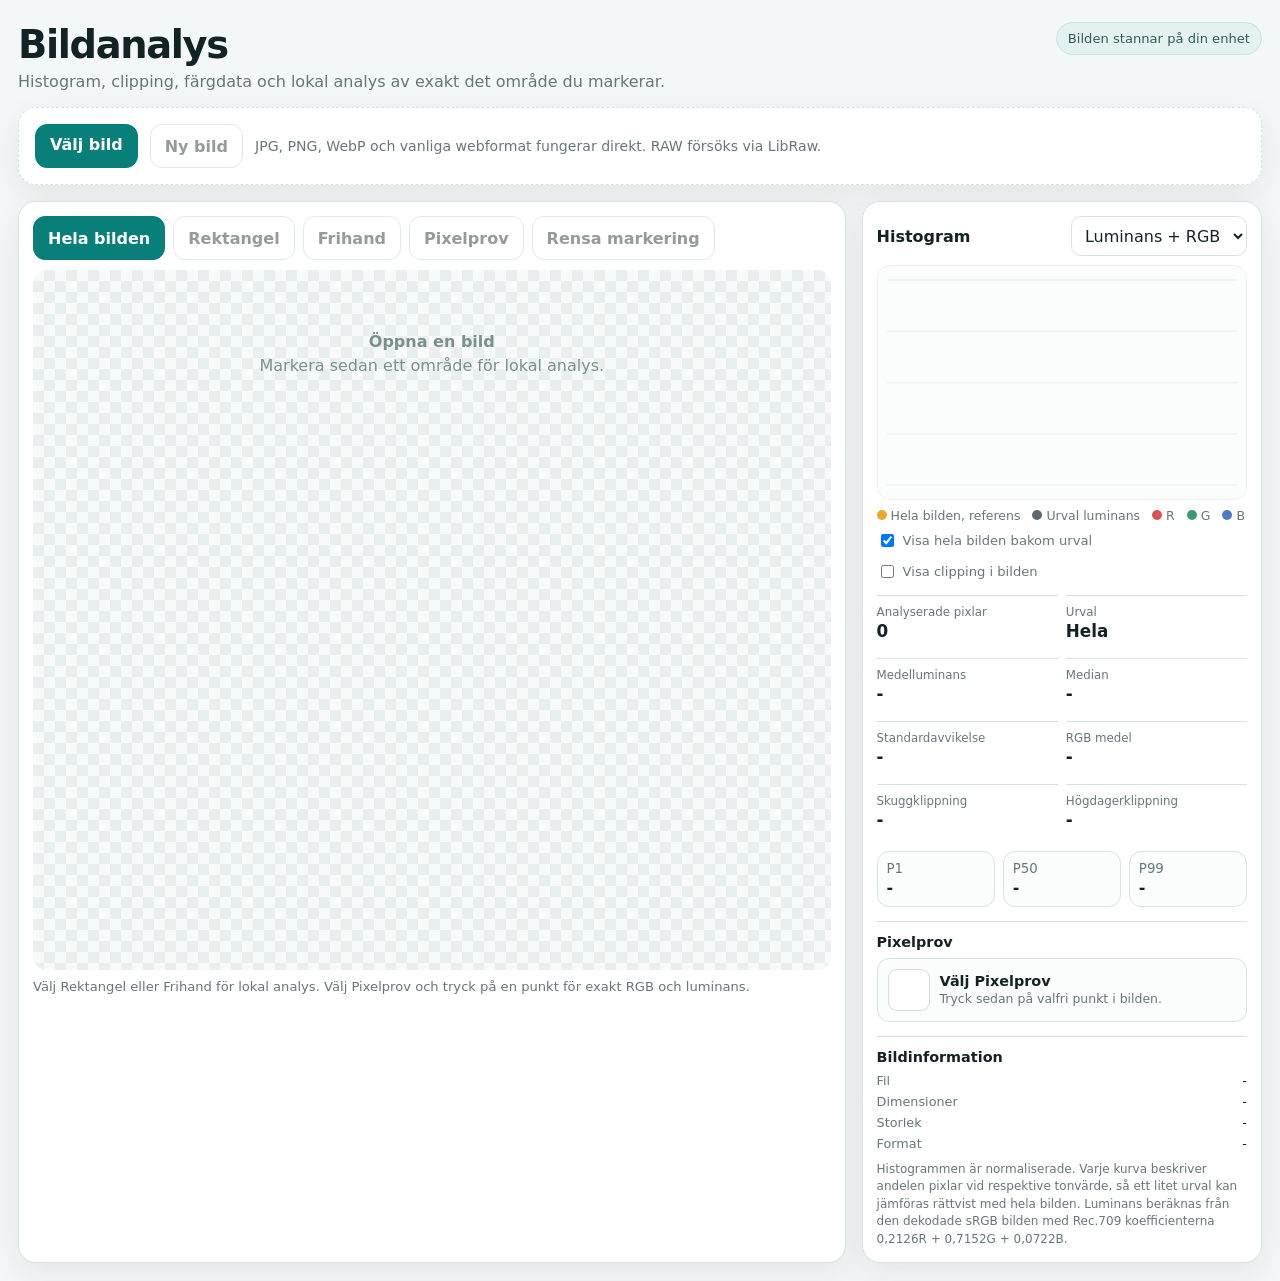
==== commit dcbb5f35: "Fix local histogram normalization and pixel sampling" ====
--- a/docs/index.html
+++ b/docs/index.html
@@ -5,104 +5,62 @@
 <meta name="viewport" content="width=device-width,initial-scale=1,viewport-fit=cover">
 <meta name="theme-color" content="#f4f7f7">
 <title>Bildanalys</title>
-<meta name="description" content="Lokal bildanalys med histogram, clipping, RGB-data och markering av delområden.">
+<meta name="description" content="Lokal bildanalys med histogram, clipping, RGB data och markering av delområden.">
 <style>
-:root{color-scheme:light;--bg:#f4f7f7;--panel:#fff;--ink:#122326;--muted:#65777a;--line:#d9e2e2;--accent:#087f78;--accent2:#f2b84b;--danger:#c94b4b;--shadow:0 10px 32px rgba(23,44,48,.08);--r:18px}*{box-sizing:border-box}html,body{margin:0;background:var(--bg);color:var(--ink);font-family:Inter,ui-sans-serif,system-ui,-apple-system,BlinkMacSystemFont,"Segoe UI",sans-serif}button,input,select{font:inherit}button{touch-action:manipulation}.app{max-width:1500px;margin:0 auto;padding:18px}.head{display:flex;align-items:flex-start;justify-content:space-between;gap:14px;flex-wrap:wrap;margin:4px 0 16px}.title{font-size:clamp(1.55rem,3vw,2.4rem);font-weight:780;letter-spacing:-.035em;margin:0}.sub{color:var(--muted);margin-top:5px;max-width:760px}.privacy{font-size:.82rem;color:#355b59;background:#e3f2f0;border:1px solid #c7e5e1;padding:8px 11px;border-radius:999px}.upload{background:var(--panel);border:1px dashed #9db2b2;border-radius:var(--r);padding:16px;display:flex;align-items:center;gap:12px;flex-wrap:wrap;box-shadow:var(--shadow)}.fileBtn,.btn{min-height:44px;border-radius:12px;border:1px solid #bfd0d0;background:#fff;color:var(--ink);padding:10px 14px;cursor:pointer;font-weight:650}.fileBtn{background:var(--accent);color:#fff;border-color:var(--accent)}.btn.active{background:var(--accent);color:#fff;border-color:var(--accent)}.btn:disabled{opacity:.45;cursor:not-allowed}#file{position:absolute;opacity:0;width:1px;height:1px}.status{color:var(--muted);font-size:.88rem;min-width:180px;flex:1}.layout{display:grid;grid-template-columns:minmax(0,1.55fr) minmax(330px,.75fr);gap:16px;margin-top:16px}.panel{background:var(--panel);border:1px solid var(--line);border-radius:var(--r);box-shadow:var(--shadow);padding:14px;min-width:0}.tools{display:flex;gap:8px;flex-wrap:wrap;margin-bottom:10px}.viewer{position:relative;border-radius:14px;overflow:hidden;background:linear-gradient(45deg,#e9eeee 25%,transparent 25%),linear-gradient(-45deg,#e9eeee 25%,transparent 25%),linear-gradient(45deg,transparent 75%,#e9eeee 75%),linear-gradient(-45deg,transparent 75%,#e9eeee 75%),#f8fafa;background-size:22px 22px;background-position:0 0,0 11px,11px -11px,-11px 0;min-height:260px;display:grid;place-items:center}.canvasbox{position:relative;display:inline-block;max-width:100%;line-height:0}#img,#overlay{display:block;max-width:100%;height:auto}#overlay{position:absolute;inset:0;width:100%;height:100%;touch-action:none}.empty{padding:60px 22px;color:#799090;text-align:center;line-height:1.5}.hint{margin-top:9px;font-size:.82rem;color:var(--muted)}.histHead{display:flex;justify-content:space-between;gap:10px;align-items:center;flex-wrap:wrap}.histTitle{font-weight:760}.select{min-height:40px;border:1px solid var(--line);border-radius:10px;background:#fff;padding:7px 9px;color:var(--ink)}#hist{width:100%;height:235px;display:block;background:#fbfcfc;border:1px solid #edf1f1;border-radius:13px;margin-top:9px}.legend{display:flex;gap:12px;flex-wrap:wrap;margin-top:8px;font-size:.78rem;color:var(--muted)}.sw{display:inline-block;width:10px;height:10px;border-radius:50%;margin-right:4px}.sL{background:#6d7779}.sR{background:#d85353}.sG{background:#3b9a72}.sB{background:#4d79c7}.sAll{background:var(--accent2)}.metrics{display:grid;grid-template-columns:repeat(2,minmax(0,1fr));gap:8px;margin-top:14px}.metric{padding:9px 0;border-top:1px solid var(--line);min-width:0}.metric span{font-size:.74rem;color:var(--muted);display:block}.metric b{font-size:1.05rem;display:block;margin-top:2px;overflow-wrap:anywhere}.cards{display:grid;grid-template-columns:repeat(3,minmax(0,1fr));gap:8px;margin-top:12px}.mini{border:1px solid var(--line);border-radius:12px;padding:9px;background:#fbfcfc}.mini small{color:var(--muted);display:block}.mini strong{display:block;margin-top:2px}.section{margin-top:14px;padding-top:12px;border-top:1px solid var(--line)}.section h3{font-size:.9rem;margin:0 0 8px}.meta{display:grid;grid-template-columns:1fr auto;gap:6px 10px;font-size:.8rem}.meta div:nth-child(odd){color:var(--muted)}.checks{display:flex;gap:12px;flex-wrap:wrap;font-size:.82rem;color:var(--muted)}.checks label{display:flex;align-items:center;gap:6px}.note{font-size:.75rem;color:var(--muted);line-height:1.45;margin-top:10px}.rawBadge{display:none;color:#6f5011;background:#fff2cf;border:1px solid #f1d790;border-radius:10px;padding:8px 10px;font-size:.8rem}.rawBadge.on{display:block}.sample{display:grid;grid-template-columns:18px 1fr auto;gap:8px;align-items:center;font-size:.8rem}.chip{width:18px;height:18px;border-radius:5px;border:1px solid rgba(0,0,0,.12)}@media(max-width:900px){.layout{grid-template-columns:1fr}.panel.side{order:2}.cards{grid-template-columns:repeat(3,minmax(0,1fr))}}@media(max-width:520px){.app{padding:10px}.metrics{grid-template-columns:1fr 1fr}.cards{grid-template-columns:1fr}.fileBtn,.btn{flex:1 1 auto}.privacy{border-radius:12px}.upload{padding:12px}}
+:root{color-scheme:light;--bg:#f4f7f7;--panel:#fff;--ink:#122326;--muted:#65777a;--line:#d9e2e2;--accent:#087f78;--gold:#e6a92d;--shadow:0 10px 32px rgba(23,44,48,.08);--r:18px}*{box-sizing:border-box}html,body{margin:0;background:var(--bg);color:var(--ink);font-family:Inter,ui-sans-serif,system-ui,-apple-system,BlinkMacSystemFont,"Segoe UI",sans-serif}button,input,select{font:inherit}button{touch-action:manipulation}.app{max-width:1500px;margin:0 auto;padding:18px}.head{display:flex;justify-content:space-between;gap:14px;flex-wrap:wrap;margin:4px 0 16px}.title{font-size:clamp(1.55rem,3vw,2.4rem);font-weight:780;letter-spacing:-.035em;margin:0}.sub{color:var(--muted);margin-top:5px;max-width:800px}.privacy{font-size:.82rem;color:#355b59;background:#e3f2f0;border:1px solid #c7e5e1;padding:8px 11px;border-radius:999px;height:max-content}.upload,.panel{background:var(--panel);border:1px solid var(--line);border-radius:var(--r);box-shadow:var(--shadow)}.upload{border-style:dashed;padding:16px;display:flex;align-items:center;gap:12px;flex-wrap:wrap}.fileBtn,.btn{min-height:44px;border-radius:12px;border:1px solid #bfd0d0;background:#fff;color:var(--ink);padding:10px 14px;cursor:pointer;font-weight:650}.fileBtn,.btn.active{background:var(--accent);color:#fff;border-color:var(--accent)}.btn.sample.active{background:#6c4aa0;border-color:#6c4aa0}.btn:disabled{opacity:.45;cursor:not-allowed}#file{position:absolute;opacity:0;width:1px;height:1px}.status{color:var(--muted);font-size:.88rem;min-width:180px;flex:1}.rawBadge{display:none;color:#6f5011;background:#fff2cf;border:1px solid #f1d790;border-radius:10px;padding:8px 10px;font-size:.8rem;margin-top:10px}.rawBadge.on{display:block}.layout{display:grid;grid-template-columns:minmax(0,1.55fr) minmax(330px,.75fr);gap:16px;margin-top:16px}.panel{padding:14px;min-width:0}.tools{display:flex;gap:8px;flex-wrap:wrap;margin-bottom:10px}.viewer{position:relative;border-radius:14px;overflow:hidden;background:linear-gradient(45deg,#e9eeee 25%,transparent 25%),linear-gradient(-45deg,#e9eeee 25%,transparent 25%),linear-gradient(45deg,transparent 75%,#e9eeee 75%),linear-gradient(-45deg,transparent 75%,#e9eeee 75%),#f8fafa;background-size:22px 22px;background-position:0 0,0 11px,11px -11px,-11px 0;min-height:260px;display:grid;place-items:center}.canvasbox{position:relative;display:inline-block;max-width:100%;line-height:0}#img,#overlay{display:block;max-width:100%;height:auto}#overlay{position:absolute;inset:0;width:100%;height:100%;touch-action:none}.empty{padding:60px 22px;color:#799090;text-align:center;line-height:1.5}.hint{margin-top:9px;font-size:.82rem;color:var(--muted)}.histHead{display:flex;justify-content:space-between;gap:10px;align-items:center;flex-wrap:wrap}.histTitle{font-weight:760}.select{min-height:40px;border:1px solid var(--line);border-radius:10px;background:#fff;padding:7px 9px;color:var(--ink)}#hist{width:100%;height:235px;display:block;background:#fbfcfc;border:1px solid #edf1f1;border-radius:13px;margin-top:9px}.legend{display:flex;gap:12px;flex-wrap:wrap;margin-top:8px;font-size:.78rem;color:var(--muted)}.sw{display:inline-block;width:10px;height:10px;border-radius:50%;margin-right:4px}.sWhole{background:var(--gold)}.sL{background:#5e696b}.sR{background:#d85353}.sG{background:#3b9a72}.sB{background:#4d79c7}.checks{display:flex;gap:12px;flex-wrap:wrap;font-size:.82rem;color:var(--muted);margin-top:8px}.checks label{display:flex;align-items:center;gap:6px}.metrics{display:grid;grid-template-columns:repeat(2,minmax(0,1fr));gap:8px;margin-top:14px}.metric{padding:9px 0;border-top:1px solid var(--line);min-width:0}.metric span{font-size:.74rem;color:var(--muted);display:block}.metric b{font-size:1.05rem;display:block;margin-top:2px;overflow-wrap:anywhere}.cards{display:grid;grid-template-columns:repeat(3,minmax(0,1fr));gap:8px;margin-top:12px}.mini{border:1px solid var(--line);border-radius:12px;padding:9px;background:#fbfcfc}.mini small{color:var(--muted);display:block}.mini strong{display:block;margin-top:2px}.section{margin-top:14px;padding-top:12px;border-top:1px solid var(--line)}.section h3{font-size:.9rem;margin:0 0 8px}.pixelBox{display:grid;grid-template-columns:42px 1fr;gap:10px;align-items:center;border:1px solid var(--line);border-radius:12px;padding:10px;background:#fbfcfc}.chip{width:42px;height:42px;border-radius:9px;border:1px solid rgba(0,0,0,.15);background:#fff}.pixelMain{font-size:.9rem;font-weight:700}.pixelSub{font-size:.78rem;color:var(--muted);margin-top:2px}.meta{display:grid;grid-template-columns:1fr auto;gap:6px 10px;font-size:.8rem}.meta div:nth-child(odd){color:var(--muted)}.note{font-size:.75rem;color:var(--muted);line-height:1.45;margin-top:10px}@media(max-width:900px){.layout{grid-template-columns:1fr}}@media(max-width:520px){.app{padding:10px}.metrics{grid-template-columns:1fr 1fr}.cards{grid-template-columns:1fr}.fileBtn,.btn{flex:1 1 auto}.privacy{border-radius:12px}.upload{padding:12px}}
 </style>
 </head>
 <body>
 <main class="app">
-  <div class="head">
-    <div><h1 class="title">Bildanalys</h1><div class="sub">Histogram, clipping, färgdata och lokal analys av exakt det område du markerar.</div></div>
-    <div class="privacy">Bilden stannar på din enhet</div>
-  </div>
-
-  <section class="upload" id="drop">
-    <label class="fileBtn" for="file">Välj bild</label>
-    <input id="file" type="file" accept="image/*,.raf,.cr2,.cr3,.nef,.nrw,.arw,.dng,.orf,.rw2,.pef,.srw,.3fr,.fff,.iiq">
-    <button class="btn" type="button" id="reset" disabled>Ny bild</button>
-    <div class="status" id="status" aria-live="polite">JPG, PNG, WebP och vanliga webformat fungerar direkt. RAW försöks via LibRaw.</div>
-  </section>
-  <div class="rawBadge" id="rawBadge"></div>
-
-  <div class="layout">
-    <section class="panel">
-      <div class="tools">
-        <button class="btn active" type="button" data-mode="whole">Hela bilden</button>
-        <button class="btn" type="button" data-mode="rect" disabled>Rektangel</button>
-        <button class="btn" type="button" data-mode="lasso" disabled>Frihand</button>
-        <button class="btn" type="button" id="clear" disabled>Rensa markering</button>
-      </div>
-      <div class="viewer" id="viewer">
-        <div class="empty" id="empty"><strong>Öppna en bild</strong><br>Markera sedan valfritt område för ett lokalt histogram.</div>
-        <div class="canvasbox" id="canvasbox" hidden>
-          <canvas id="img" width="1200" height="800" aria-label="Bild som analyseras"></canvas>
-          <canvas id="overlay" width="1200" height="800" aria-label="Markeringslager"></canvas>
-        </div>
-      </div>
-      <div class="hint" id="hint">När en bild är öppnad kan du dra en rektangel eller rita ett frihandsområde med finger, penna eller mus.</div>
-    </section>
-
-    <aside class="panel side">
-      <div class="histHead"><div class="histTitle">Histogram</div><select class="select" id="histMode" aria-label="Histogramtyp"><option value="overlay">Luminans + RGB</option><option value="lum">Luminans</option><option value="rgb">RGB</option></select></div>
-      <canvas id="hist" width="720" height="300" aria-label="Histogram"></canvas>
-      <div class="legend"><span><i class="sw sAll"></i>Hela bilden</span><span><i class="sw sL"></i>Luminans</span><span><i class="sw sR"></i>R</span><span><i class="sw sG"></i>G</span><span><i class="sw sB"></i>B</span></div>
-      <div class="checks"><label><input type="checkbox" id="showWhole" checked> Visa hela bilden bakom urval</label><label><input type="checkbox" id="zebra"> Visa clipping i bilden</label></div>
-
-      <div class="metrics">
-        <div class="metric"><span>Analyserade pixlar</span><b id="mPixels">0</b></div>
-        <div class="metric"><span>Urval</span><b id="mSelection">Hela</b></div>
-        <div class="metric"><span>Medelluminans</span><b id="mMean">-</b></div>
-        <div class="metric"><span>Median</span><b id="mMedian">-</b></div>
-        <div class="metric"><span>Standardavvikelse</span><b id="mSd">-</b></div>
-        <div class="metric"><span>RGB medel</span><b id="mRgb">-</b></div>
-        <div class="metric"><span>Skuggklippning</span><b id="mBlack">-</b></div>
-        <div class="metric"><span>Högdagerklippning</span><b id="mWhite">-</b></div>
-      </div>
-      <div class="cards"><div class="mini"><small>P1</small><strong id="p1">-</strong></div><div class="mini"><small>P50</small><strong id="p50">-</strong></div><div class="mini"><small>P99</small><strong id="p99">-</strong></div></div>
-
-      <div class="section"><h3>Pixelprov</h3><div class="sample"><div class="chip" id="chip"></div><div id="samplePos">Tryck på bilden</div><div id="sampleRgb">-</div></div></div>
-      <div class="section"><h3>Bildinformation</h3><div class="meta" id="meta"><div>Fil</div><div>-</div><div>Dimensioner</div><div>-</div><div>Storlek</div><div>-</div><div>Format</div><div>-</div></div></div>
-      <div class="note">Luminans här är displayreferred sRGB enligt Rec.709: 0,2126R + 0,7152G + 0,0722B. Det är inte samma sak som linjär RAW luminans. Clipping betyder i standardläget luminans ≤1 eller ≥254 i den dekodade visningsbilden. Kanalclipping kan därför finnas även om luminansen inte är fullt klippt.</div>
-    </aside>
-  </div>
-</main>
+<div class="head"><div><h1 class="title">Bildanalys</h1><div class="sub">Histogram, clipping, färgdata och lokal analys av exakt det område du markerar.</div></div><div class="privacy">Bilden stannar på din enhet</div></div>
+<section class="upload" id="drop"><label class="fileBtn" for="file">Välj bild</label><input id="file" type="file" accept="image/*,.raf,.cr2,.cr3,.nef,.nrw,.arw,.dng,.orf,.rw2,.pef,.srw,.3fr,.fff,.iiq"><button class="btn" type="button" id="reset" disabled>Ny bild</button><div class="status" id="status" aria-live="polite">JPG, PNG, WebP och vanliga webformat fungerar direkt. RAW försöks via LibRaw.</div></section>
+<div class="rawBadge" id="rawBadge"></div>
+<div class="layout">
+<section class="panel">
+<div class="tools"><button class="btn active" type="button" data-mode="whole">Hela bilden</button><button class="btn" type="button" data-mode="rect" disabled>Rektangel</button><button class="btn" type="button" data-mode="lasso" disabled>Frihand</button><button class="btn sample" type="button" data-mode="sample" disabled>Pixelprov</button><button class="btn" type="button" id="clear" disabled>Rensa markering</button></div>
+<div class="viewer"><div class="empty" id="empty"><strong>Öppna en bild</strong><br>Markera sedan ett område för lokal analys.</div><div class="canvasbox" id="canvasbox" hidden><canvas id="img" width="1200" height="800" aria-label="Bild som analyseras"></canvas><canvas id="overlay" width="1200" height="800" aria-label="Markeringslager"></canvas></div></div>
+<div class="hint" id="hint">Välj Rektangel eller Frihand för lokal analys. Välj Pixelprov och tryck på en punkt för exakt RGB och luminans.</div>
+</section>
+<aside class="panel">
+<div class="histHead"><div class="histTitle">Histogram</div><select class="select" id="histMode"><option value="overlay">Luminans + RGB</option><option value="lum">Luminans</option><option value="rgb">RGB</option></select></div>
+<canvas id="hist" width="720" height="300" aria-label="Histogram"></canvas>
+<div class="legend"><span><i class="sw sWhole"></i>Hela bilden, referens</span><span><i class="sw sL"></i>Urval luminans</span><span><i class="sw sR"></i>R</span><span><i class="sw sG"></i>G</span><span><i class="sw sB"></i>B</span></div>
+<div class="checks"><label><input type="checkbox" id="showWhole" checked> Visa hela bilden bakom urval</label><label><input type="checkbox" id="zebra"> Visa clipping i bilden</label></div>
+<div class="metrics"><div class="metric"><span>Analyserade pixlar</span><b id="mPixels">0</b></div><div class="metric"><span>Urval</span><b id="mSelection">Hela</b></div><div class="metric"><span>Medelluminans</span><b id="mMean">-</b></div><div class="metric"><span>Median</span><b id="mMedian">-</b></div><div class="metric"><span>Standardavvikelse</span><b id="mSd">-</b></div><div class="metric"><span>RGB medel</span><b id="mRgb">-</b></div><div class="metric"><span>Skuggklippning</span><b id="mBlack">-</b></div><div class="metric"><span>Högdagerklippning</span><b id="mWhite">-</b></div></div>
+<div class="cards"><div class="mini"><small>P1</small><strong id="p1">-</strong></div><div class="mini"><small>P50</small><strong id="p50">-</strong></div><div class="mini"><small>P99</small><strong id="p99">-</strong></div></div>
+<div class="section"><h3>Pixelprov</h3><div class="pixelBox"><div class="chip" id="chip"></div><div><div class="pixelMain" id="sampleRgb">Välj Pixelprov</div><div class="pixelSub" id="samplePos">Tryck sedan på valfri punkt i bilden.</div><div class="pixelSub" id="sampleLum"></div></div></div></div>
+<div class="section"><h3>Bildinformation</h3><div class="meta" id="meta"><div>Fil</div><div>-</div><div>Dimensioner</div><div>-</div><div>Storlek</div><div>-</div><div>Format</div><div>-</div></div></div>
+<div class="note">Histogrammen är normaliserade. Varje kurva beskriver andelen pixlar vid respektive tonvärde, så ett litet urval kan jämföras rättvist med hela bilden. Luminans beräknas från den dekodade sRGB bilden med Rec.709 koefficienterna 0,2126R + 0,7152G + 0,0722B.</div>
+</aside></div></main>
 <script type="module">
-const $=s=>document.querySelector(s);const imgC=$('#img'),ovC=$('#overlay'),histC=$('#hist'),ictx=imgC.getContext('2d',{willReadFrequently:true}),octx=ovC.getContext('2d'),hctx=histC.getContext('2d');
-const els={file:$('#file'),status:$('#status'),reset:$('#reset'),clear:$('#clear'),empty:$('#empty'),box:$('#canvasbox'),raw:$('#rawBadge'),histMode:$('#histMode'),showWhole:$('#showWhole'),zebra:$('#zebra'),meta:$('#meta'),mPixels:$('#mPixels'),mSelection:$('#mSelection'),mMean:$('#mMean'),mMedian:$('#mMedian'),mSd:$('#mSd'),mRgb:$('#mRgb'),mBlack:$('#mBlack'),mWhite:$('#mWhite'),p1:$('#p1'),p50:$('#p50'),p99:$('#p99'),chip:$('#chip'),samplePos:$('#samplePos'),sampleRgb:$('#sampleRgb')};
-let loaded=false,mode='whole',drag=false,start=null,rect=null,lasso=[],sourceInfo={},baseStats=null,activeStats=null,rawInstance=null;
-const modeBtns=[...document.querySelectorAll('[data-mode]')];
-function setMode(m){mode=m;modeBtns.forEach(b=>b.classList.toggle('active',b.dataset.mode===m));if(m==='whole'){rect=null;lasso=[]}drawOverlay();analyze();}
-modeBtns.forEach(b=>b.addEventListener('click',()=>setMode(b.dataset.mode)));
-els.clear.addEventListener('click',()=>setMode('whole'));els.reset.addEventListener('click',()=>{els.file.value='';loaded=false;rect=null;lasso=[];sourceInfo={};ictx.clearRect(0,0,imgC.width,imgC.height);octx.clearRect(0,0,ovC.width,ovC.height);els.box.hidden=true;els.empty.hidden=false;els.reset.disabled=true;modeBtns.forEach(b=>b.disabled=true);modeBtns[0].disabled=false;els.clear.disabled=true;els.status.textContent='Välj en ny bild.';els.raw.classList.remove('on');resetStats();});
-els.histMode.addEventListener('change',drawHistogram);els.showWhole.addEventListener('change',drawHistogram);els.zebra.addEventListener('change',drawOverlay);
-function fmtBytes(n){if(!Number.isFinite(n))return '-';const u=['B','KB','MB','GB'];let i=0;while(n>=1024&&i<u.length-1){n/=1024;i++}return `${n.toFixed(i?1:0)} ${u[i]}`}
-function ext(name=''){return (name.split('.').pop()||'').toLowerCase()}
-const rawExt=new Set(['raf','cr2','cr3','nef','nrw','arw','dng','orf','rw2','pef','srw','3fr','fff','iiq']);
-async function loadFile(file){if(!file)return;els.status.textContent='Läser bilden...';els.raw.classList.remove('on');try{if(rawExt.has(ext(file.name))){await loadRaw(file)}else{await loadStandard(file)}}catch(err){console.error(err);els.status.textContent='Kunde inte läsa bilden.';els.raw.textContent=`Fel: ${err?.message||'Okänt fel'}. Om detta är en RAW-fil kan just kamerans komprimering sakna stöd i webbläsardekodern.`;els.raw.classList.add('on')}}
-els.file.addEventListener('change',()=>loadFile(els.file.files?.[0]));
-for(const ev of ['dragenter','dragover'])$('#drop').addEventListener(ev,e=>{e.preventDefault();});$('#drop').addEventListener('drop',e=>{e.preventDefault();const f=e.dataTransfer?.files?.[0];if(f)loadFile(f)});
-async function loadStandard(file){const url=URL.createObjectURL(file);try{const im=new Image();im.decoding='async';await new Promise((res,rej)=>{im.onload=res;im.onerror=()=>rej(new Error('Webbläsaren kunde inte avkoda filen.'));im.src=url});drawSource(im,im.naturalWidth,im.naturalHeight,file,{decoder:'Webbläsare'});}finally{URL.revokeObjectURL(url)}}
-async function loadRaw(file){els.raw.textContent='RAW avkodas lokalt med LibRaw WebAssembly. Första RAW-filen kan ta lite längre tid eftersom avkodaren laddas in.';els.raw.classList.add('on');els.status.textContent='Laddar RAW-avkodare...';const mod=await import('https://cdn.jsdelivr.net/npm/libraw-wasm@1.6.0/+esm');const LibRaw=mod.default||mod.LibRaw||mod;if(!rawInstance)rawInstance=new LibRaw();const buf=new Uint8Array(await file.arrayBuffer());els.status.textContent='Avkodar RAW lokalt...';await rawInstance.open(buf,{});let meta={};try{meta=await rawInstance.metadata(false)||{}}catch{}const out=await rawInstance.imageData();if(!out||!out.data)throw new Error('LibRaw gav ingen RGB-bild.');const w=out.width||out.cols||meta.width||meta.iwidth;const h=out.height||out.rows||meta.height||meta.iheight;if(!w||!h)throw new Error('RAW-bildens dimensioner kunde inte fastställas.');const data=out.data;const tmp=document.createElement('canvas');tmp.width=w;tmp.height=h;const t=tmp.getContext('2d');const id=t.createImageData(w,h);if(data.length===w*h*4){for(let i=0;i<data.length;i++)id.data[i]=data[i]>255?Math.round(data[i]/257):data[i]}else if(data.length===w*h*3){for(let p=0,j=0;p<w*h;p++,j+=3){const k=p*4;id.data[k]=data[j]>255?Math.round(data[j]/257):data[j];id.data[k+1]=data[j+1]>255?Math.round(data[j+1]/257):data[j+1];id.data[k+2]=data[j+2]>255?Math.round(data[j+2]/257):data[j+2];id.data[k+3]=255}}else throw new Error('Oväntat pixelformat från LibRaw.');t.putImageData(id,0,0);drawSource(tmp,w,h,file,{decoder:'LibRaw WASM',meta});els.raw.textContent='RAW avkodades lokalt med LibRaw. Histogrammet avser den demosaicerade visningsbilden, inte de odemosaicerade sensorvärdena.'}
-function drawSource(source,origW,origH,file,extra={}){const maxSide=2400,s=Math.min(1,maxSide/Math.max(origW,origH)),w=Math.max(1,Math.round(origW*s)),h=Math.max(1,Math.round(origH*s));imgC.width=ovC.width=w;imgC.height=ovC.height=h;ictx.clearRect(0,0,w,h);ictx.drawImage(source,0,0,w,h);loaded=true;rect=null;lasso=[];mode='whole';sourceInfo={name:file.name,size:file.size,type:file.type||ext(file.name).toUpperCase(),origW,origH,w,h,...extra};els.box.hidden=false;els.empty.hidden=true;els.reset.disabled=false;modeBtns.forEach(b=>b.disabled=false);els.clear.disabled=false;updateMeta();modeBtns.forEach(b=>b.classList.toggle('active',b.dataset.mode==='whole'));els.status.textContent=`${file.name}: ${origW} × ${origH} px. Analysraster ${w} × ${h} px.`;baseStats=computeStats(()=>true);activeStats=baseStats;renderStats(activeStats,'Hela');drawOverlay();drawHistogram();}
-function updateMeta(){els.meta.innerHTML=`<div>Fil</div><div>${esc(sourceInfo.name||'-')}</div><div>Dimensioner</div><div>${sourceInfo.origW||'-'} × ${sourceInfo.origH||'-'}</div><div>Storlek</div><div>${fmtBytes(sourceInfo.size)}</div><div>Format</div><div>${esc(sourceInfo.type||'-')}</div><div>Dekoder</div><div>${esc(sourceInfo.decoder||'-')}</div>`}
-function esc(s){return String(s).replace(/[&<>"']/g,c=>({'&':'&amp;','<':'&lt;','>':'&gt;','"':'&quot;',"'":'&#39;'}[c]))}
+const $=s=>document.querySelector(s),imgC=$('#img'),ovC=$('#overlay'),histC=$('#hist'),ictx=imgC.getContext('2d',{willReadFrequently:true}),octx=ovC.getContext('2d'),hctx=histC.getContext('2d');
+const E={file:$('#file'),status:$('#status'),reset:$('#reset'),clear:$('#clear'),empty:$('#empty'),box:$('#canvasbox'),raw:$('#rawBadge'),histMode:$('#histMode'),showWhole:$('#showWhole'),zebra:$('#zebra'),meta:$('#meta'),mPixels:$('#mPixels'),mSelection:$('#mSelection'),mMean:$('#mMean'),mMedian:$('#mMedian'),mSd:$('#mSd'),mRgb:$('#mRgb'),mBlack:$('#mBlack'),mWhite:$('#mWhite'),p1:$('#p1'),p50:$('#p50'),p99:$('#p99'),chip:$('#chip'),samplePos:$('#samplePos'),sampleRgb:$('#sampleRgb'),sampleLum:$('#sampleLum'),hint:$('#hint')};
+let loaded=false,mode='whole',drag=false,start=null,rect=null,lasso=[],samplePoint=null,sourceInfo={},baseStats=null,activeStats=null,rawInstance=null;const modeBtns=[...document.querySelectorAll('[data-mode]')];
+function setMode(m){mode=m;modeBtns.forEach(b=>b.classList.toggle('active',b.dataset.mode===m));if(m==='whole'){rect=null;lasso=[];activeStats=baseStats;renderStats(activeStats,'Hela');drawHistogram()}if(m==='sample')E.hint.textContent='Pixelprov är aktivt. Tryck på en punkt för RGB, luminans och koordinater.';else E.hint.textContent='Välj Rektangel eller Frihand för lokal analys. Välj Pixelprov och tryck på en punkt för exakt RGB och luminans.';drawOverlay()}
+modeBtns.forEach(b=>b.addEventListener('click',()=>setMode(b.dataset.mode)));E.clear.addEventListener('click',()=>setMode('whole'));E.histMode.addEventListener('change',drawHistogram);E.showWhole.addEventListener('change',drawHistogram);E.zebra.addEventListener('change',drawOverlay);
+E.reset.addEventListener('click',()=>{E.file.value='';loaded=false;rect=null;lasso=[];samplePoint=null;sourceInfo={};baseStats=activeStats=null;ictx.clearRect(0,0,imgC.width,imgC.height);octx.clearRect(0,0,ovC.width,ovC.height);E.box.hidden=true;E.empty.hidden=false;E.reset.disabled=true;modeBtns.forEach(b=>b.disabled=true);modeBtns[0].disabled=false;E.clear.disabled=true;E.status.textContent='Välj en ny bild.';E.raw.classList.remove('on');resetStats();drawHistogram()});
+function fmtBytes(n){if(!Number.isFinite(n))return '-';const u=['B','KB','MB','GB'];let i=0;while(n>=1024&&i<u.length-1){n/=1024;i++}return `${n.toFixed(i?1:0)} ${u[i]}`};function ext(n=''){return(n.split('.').pop()||'').toLowerCase()}const rawExt=new Set(['raf','cr2','cr3','nef','nrw','arw','dng','orf','rw2','pef','srw','3fr','fff','iiq']);
+async function loadFile(file){if(!file)return;E.status.textContent='Läser bilden...';E.raw.classList.remove('on');try{rawExt.has(ext(file.name))?await loadRaw(file):await loadStandard(file)}catch(err){console.error(err);E.status.textContent='Kunde inte läsa bilden.';E.raw.textContent=`Fel: ${err?.message||'Okänt fel'}`;E.raw.classList.add('on')}}E.file.addEventListener('change',()=>loadFile(E.file.files?.[0]));for(const ev of ['dragenter','dragover'])$('#drop').addEventListener(ev,e=>e.preventDefault());$('#drop').addEventListener('drop',e=>{e.preventDefault();const f=e.dataTransfer?.files?.[0];if(f)loadFile(f)});
+async function loadStandard(file){const url=URL.createObjectURL(file);try{const im=new Image();im.decoding='async';await new Promise((res,rej)=>{im.onload=res;im.onerror=()=>rej(new Error('Webbläsaren kunde inte avkoda filen.'));im.src=url});drawSource(im,im.naturalWidth,im.naturalHeight,file,{decoder:'Webbläsare'})}finally{URL.revokeObjectURL(url)}}
+async function loadRaw(file){E.raw.textContent='RAW avkodas lokalt med LibRaw WebAssembly.';E.raw.classList.add('on');E.status.textContent='Laddar RAW avkodare...';const mod=await import('https://cdn.jsdelivr.net/npm/libraw-wasm@1.6.0/+esm');const LibRaw=mod.default||mod.LibRaw||mod;if(!rawInstance)rawInstance=new LibRaw();const buf=new Uint8Array(await file.arrayBuffer());await rawInstance.open(buf,{});let meta={};try{meta=await rawInstance.metadata(false)||{}}catch{}const out=await rawInstance.imageData();if(!out||!out.data)throw new Error('LibRaw gav ingen RGB bild.');const w=out.width||out.cols||meta.width||meta.iwidth,h=out.height||out.rows||meta.height||meta.iheight;if(!w||!h)throw new Error('RAW dimensioner saknas.');const data=out.data,tmp=document.createElement('canvas');tmp.width=w;tmp.height=h;const t=tmp.getContext('2d'),id=t.createImageData(w,h);if(data.length===w*h*4){for(let i=0;i<data.length;i++)id.data[i]=data[i]>255?Math.round(data[i]/257):data[i]}else if(data.length===w*h*3){for(let p=0,j=0;p<w*h;p++,j+=3){const k=p*4;id.data[k]=data[j]>255?Math.round(data[j]/257):data[j];id.data[k+1]=data[j+1]>255?Math.round(data[j+1]/257):data[j+1];id.data[k+2]=data[j+2]>255?Math.round(data[j+2]/257):data[j+2];id.data[k+3]=255}}else throw new Error('Oväntat pixelformat från LibRaw.');t.putImageData(id,0,0);drawSource(tmp,w,h,file,{decoder:'LibRaw WASM'});E.raw.textContent='RAW avkodades lokalt. Histogrammet avser den demosaicerade visningsbilden.'}
+function drawSource(source,origW,origH,file,extra={}){const max=2400,s=Math.min(1,max/Math.max(origW,origH)),w=Math.max(1,Math.round(origW*s)),h=Math.max(1,Math.round(origH*s));imgC.width=ovC.width=w;imgC.height=ovC.height=h;ictx.clearRect(0,0,w,h);ictx.drawImage(source,0,0,w,h);loaded=true;rect=null;lasso=[];samplePoint=null;mode='whole';sourceInfo={name:file.name,size:file.size,type:file.type||ext(file.name).toUpperCase(),origW,origH,w,h,...extra};E.box.hidden=false;E.empty.hidden=true;E.reset.disabled=false;modeBtns.forEach(b=>b.disabled=false);E.clear.disabled=false;modeBtns.forEach(b=>b.classList.toggle('active',b.dataset.mode==='whole'));E.status.textContent=`${file.name}: ${origW} × ${origH} px. Analysraster ${w} × ${h} px.`;updateMeta();baseStats=computeStats(()=>true);activeStats=baseStats;renderStats(activeStats,'Hela');drawOverlay();drawHistogram()}
+function esc(s){return String(s).replace(/[&<>"']/g,c=>({'&':'&amp;','<':'&lt;','>':'&gt;','"':'&quot;',"'":'&#39;'}[c]))}function updateMeta(){E.meta.innerHTML=`<div>Fil</div><div>${esc(sourceInfo.name||'-')}</div><div>Dimensioner</div><div>${sourceInfo.origW||'-'} × ${sourceInfo.origH||'-'}</div><div>Storlek</div><div>${fmtBytes(sourceInfo.size)}</div><div>Format</div><div>${esc(sourceInfo.type||'-')}</div><div>Dekoder</div><div>${esc(sourceInfo.decoder||'-')}</div>`}
 function point(e){const r=ovC.getBoundingClientRect();return{x:(e.clientX-r.left)*ovC.width/r.width,y:(e.clientY-r.top)*ovC.height/r.height}}
-ovC.addEventListener('pointerdown',e=>{if(!loaded)return;const p=point(e);if(mode==='whole'){sample(p);return}drag=true;start=p;ovC.setPointerCapture(e.pointerId);if(mode==='rect')rect={x:p.x,y:p.y,w:0,h:0};else lasso=[p];drawOverlay()});
-ovC.addEventListener('pointermove',e=>{if(!drag)return;const p=point(e);if(mode==='rect'){rect={x:Math.min(start.x,p.x),y:Math.min(start.y,p.y),w:Math.abs(p.x-start.x),h:Math.abs(p.y-start.y)}}else{const q=lasso[lasso.length-1];if(!q||Math.hypot(p.x-q.x,p.y-q.y)>2.5)lasso.push(p)}drawOverlay()});
-ovC.addEventListener('pointerup',e=>{if(!drag)return;drag=false;try{ovC.releasePointerCapture(e.pointerId)}catch{};if(mode==='rect'&&rect&&(rect.w<3||rect.h<3))rect=null;if(mode==='lasso'&&lasso.length<3)lasso=[];drawOverlay();analyze()});
-ovC.addEventListener('click',e=>{if(!drag&&loaded&&mode!=='whole')sample(point(e))});
-function sample(p){const x=Math.max(0,Math.min(imgC.width-1,Math.floor(p.x))),y=Math.max(0,Math.min(imgC.height-1,Math.floor(p.y))),d=ictx.getImageData(x,y,1,1).data;els.chip.style.background=`rgb(${d[0]},${d[1]},${d[2]})`;els.samplePos.textContent=`x ${x}, y ${y}`;els.sampleRgb.textContent=`${d[0]} / ${d[1]} / ${d[2]}`}
+ovC.addEventListener('pointerdown',e=>{if(!loaded)return;const p=point(e);if(mode==='sample'){samplePoint=p;sample(p);drawOverlay();return}if(mode==='whole')return;drag=true;start=p;ovC.setPointerCapture(e.pointerId);if(mode==='rect')rect={x:p.x,y:p.y,w:0,h:0};else if(mode==='lasso')lasso=[p];drawOverlay()});
+ovC.addEventListener('pointermove',e=>{if(!drag)return;const p=point(e);if(mode==='rect')rect={x:Math.min(start.x,p.x),y:Math.min(start.y,p.y),w:Math.abs(p.x-start.x),h:Math.abs(p.y-start.y)};else if(mode==='lasso'){const q=lasso[lasso.length-1];if(!q||Math.hypot(p.x-q.x,p.y-q.y)>2.5)lasso.push(p)}drawOverlay()});
+ovC.addEventListener('pointerup',e=>{if(!drag)return;drag=false;try{ovC.releasePointerCapture(e.pointerId)}catch{}if(mode==='rect'&&rect&&(rect.w<3||rect.h<3))rect=null;if(mode==='lasso'&&lasso.length<3)lasso=[];drawOverlay();analyze()});
+function sample(p){const x=Math.max(0,Math.min(imgC.width-1,Math.floor(p.x))),y=Math.max(0,Math.min(imgC.height-1,Math.floor(p.y))),d=ictx.getImageData(x,y,1,1).data,l=.2126*d[0]+.7152*d[1]+.0722*d[2],sx=sourceInfo.origW?Math.round(x*sourceInfo.origW/imgC.width):x,sy=sourceInfo.origH?Math.round(y*sourceInfo.origH/imgC.height):y;E.chip.style.background=`rgb(${d[0]},${d[1]},${d[2]})`;E.sampleRgb.textContent=`RGB ${d[0]} / ${d[1]} / ${d[2]}`;E.samplePos.textContent=`Position ${sx}, ${sy} i originalbilden`;E.sampleLum.textContent=`Luminans ${l.toFixed(1)} av 255`}
 function insidePoly(x,y,poly){let inside=false;for(let i=0,j=poly.length-1;i<poly.length;j=i++){const a=poly[i],b=poly[j];if(((a.y>y)!=(b.y>y))&&(x<(b.x-a.x)*(y-a.y)/(b.y-a.y||1e-12)+a.x))inside=!inside}return inside}
-function selectionPredicate(){if(mode==='rect'&&rect&&rect.w>=3&&rect.h>=3)return (x,y)=>x>=rect.x&&x<=rect.x+rect.w&&y>=rect.y&&y<=rect.y+rect.h;if(mode==='lasso'&&lasso.length>=3)return (x,y)=>insidePoly(x+.5,y+.5,lasso);return ()=>true}
-function computeStats(include){const w=imgC.width,h=imgC.height,d=ictx.getImageData(0,0,w,h).data,R=new Uint32Array(256),G=new Uint32Array(256),B=new Uint32Array(256),L=new Uint32Array(256);let n=0,sR=0,sG=0,sB=0,sL=0,sL2=0,bc=0,wc=0,rc=0,gc=0,blc=0;for(let y=0;y<h;y++){for(let x=0;x<w;x++){if(!include(x,y))continue;const k=(y*w+x)*4;if(d[k+3]===0)continue;const r=d[k],g=d[k+1],b=d[k+2],l=Math.max(0,Math.min(255,Math.round(.2126*r+.7152*g+.0722*b)));R[r]++;G[g]++;B[b]++;L[l]++;n++;sR+=r;sG+=g;sB+=b;sL+=l;sL2+=l*l;if(l<=1)bc++;if(l>=254)wc++;if(r<=1||r>=254)rc++;if(g<=1||g>=254)gc++;if(b<=1||b>=254)blc++}}if(!n)return null;const mean=sL/n,sd=Math.sqrt(Math.max(0,sL2/n-mean*mean));const pct=q=>{const target=Math.ceil(q*n);let c=0;for(let i=0;i<256;i++){c+=L[i];if(c>=target)return i}return 255};return{R,G,B,L,n,mean,sd,rMean:sR/n,gMean:sG/n,bMean:sB/n,black:bc/n,white:wc/n,rClip:rc/n,gClip:gc/n,bClip:blc/n,p1:pct(.01),p50:pct(.5),p99:pct(.99)}}
-function analyze(){if(!loaded)return;activeStats=computeStats(selectionPredicate())||baseStats;const label=(mode==='rect'&&rect)?'Rektangel':(mode==='lasso'&&lasso.length>=3)?'Frihand':'Hela';renderStats(activeStats,label);drawHistogram()}
-function renderStats(s,label){if(!s){resetStats();return}els.mPixels.textContent=s.n.toLocaleString('sv-SE');els.mSelection.textContent=label;els.mMean.textContent=s.mean.toFixed(1);els.mMedian.textContent=s.p50;els.mSd.textContent=s.sd.toFixed(1);els.mRgb.textContent=`${s.rMean.toFixed(1)} / ${s.gMean.toFixed(1)} / ${s.bMean.toFixed(1)}`;els.mBlack.textContent=`${(s.black*100).toFixed(2)} %`;els.mWhite.textContent=`${(s.white*100).toFixed(2)} %`;els.p1.textContent=s.p1;els.p50.textContent=s.p50;els.p99.textContent=s.p99}
-function resetStats(){['mPixels','mSelection'].forEach(id=>els[id].textContent=id==='mPixels'?'0':'Hela');['mMean','mMedian','mSd','mRgb','mBlack','mWhite','p1','p50','p99'].forEach(id=>els[id].textContent='-');baseStats=activeStats=null;drawHistogram()}
-function drawHistogram(){const W=histC.width,H=histC.height,p=18;hctx.clearRect(0,0,W,H);hctx.fillStyle='#fbfcfc';hctx.fillRect(0,0,W,H);hctx.strokeStyle='#e7eded';hctx.lineWidth=1;for(let i=0;i<=4;i++){const y=p+(H-2*p)*i/4;hctx.beginPath();hctx.moveTo(p,y);hctx.lineTo(W-p,y);hctx.stroke()}if(!activeStats)return;const modeV=els.histMode.value;const arrs=[];if(modeV!=='rgb')arrs.push(activeStats.L);if(modeV!=='lum')arrs.push(activeStats.R,activeStats.G,activeStats.B);if(els.showWhole.checked&&activeStats!==baseStats&&baseStats)arrs.push(baseStats.L);let vals=[];for(const a of arrs)for(const v of a)vals.push(v);vals.sort((a,b)=>a-b);const ymax=Math.max(1,vals[Math.floor(vals.length*.992)]||1);const line=(a,color,width=1.5,alpha=.9)=>{hctx.beginPath();for(let i=0;i<256;i++){const x=p+i*(W-2*p)/255,y=H-p-Math.min(1,a[i]/ymax)*(H-2*p);i?hctx.lineTo(x,y):hctx.moveTo(x,y)}hctx.strokeStyle=color;hctx.lineWidth=width;hctx.globalAlpha=alpha;hctx.stroke();hctx.globalAlpha=1};if(els.showWhole.checked&&activeStats!==baseStats&&baseStats)line(baseStats.L,'#f2b84b',2,.6);if(modeV!=='rgb')line(activeStats.L,'#6d7779',2.2,.95);if(modeV!=='lum'){line(activeStats.R,'#d85353',1.5,.82);line(activeStats.G,'#3b9a72',1.5,.82);line(activeStats.B,'#4d79c7',1.5,.82)}}
-function drawOverlay(){octx.clearRect(0,0,ovC.width,ovC.height);if(!loaded)return;octx.save();octx.lineWidth=Math.max(2,ovC.width/700);octx.strokeStyle='#fff';octx.fillStyle='rgba(8,127,120,.16)';octx.shadowColor='rgba(0,0,0,.45)';octx.shadowBlur=3;octx.setLineDash([9,6]);if(mode==='rect'&&rect){octx.fillRect(rect.x,rect.y,rect.w,rect.h);octx.strokeRect(rect.x,rect.y,rect.w,rect.h)}if(mode==='lasso'&&lasso.length){octx.beginPath();octx.moveTo(lasso[0].x,lasso[0].y);for(let i=1;i<lasso.length;i++)octx.lineTo(lasso[i].x,lasso[i].y);if(!drag)octx.closePath();octx.fill();octx.stroke()}octx.restore();if(els.zebra.checked)drawZebra()}
-function drawZebra(){const w=imgC.width,h=imgC.height,d=ictx.getImageData(0,0,w,h).data,step=Math.max(1,Math.round(Math.max(w,h)/1000));octx.save();octx.globalAlpha=.62;for(let y=0;y<h;y+=step){for(let x=0;x<w;x+=step){const k=(y*w+x)*4,r=d[k],g=d[k+1],b=d[k+2],l=.2126*r+.7152*g+.0722*b;if(l>=254){octx.fillStyle='#ff3b30';octx.fillRect(x,y,step,step)}else if(l<=1){octx.fillStyle='#007aff';octx.fillRect(x,y,step,step)}}}octx.restore()}
-resetStats();
+function predicate(){if(mode==='rect'&&rect&&rect.w>=3&&rect.h>=3)return(x,y)=>x>=rect.x&&x<=rect.x+rect.w&&y>=rect.y&&y<=rect.y+rect.h;if(mode==='lasso'&&lasso.length>=3)return(x,y)=>insidePoly(x+.5,y+.5,lasso);return()=>true}
+function computeStats(include){const w=imgC.width,h=imgC.height,d=ictx.getImageData(0,0,w,h).data,R=new Uint32Array(256),G=new Uint32Array(256),B=new Uint32Array(256),L=new Uint32Array(256);let n=0,sR=0,sG=0,sB=0,sL=0,sL2=0,bc=0,wc=0;for(let y=0;y<h;y++)for(let x=0;x<w;x++){if(!include(x,y))continue;const k=(y*w+x)*4;if(d[k+3]===0)continue;const r=d[k],g=d[k+1],b=d[k+2],l=Math.max(0,Math.min(255,Math.round(.2126*r+.7152*g+.0722*b)));R[r]++;G[g]++;B[b]++;L[l]++;n++;sR+=r;sG+=g;sB+=b;sL+=l;sL2+=l*l;if(l<=1)bc++;if(l>=254)wc++}if(!n)return null;const mean=sL/n,sd=Math.sqrt(Math.max(0,sL2/n-mean*mean)),pct=q=>{const target=Math.ceil(q*n);let c=0;for(let i=0;i<256;i++){c+=L[i];if(c>=target)return i}return 255};return{R,G,B,L,n,mean,sd,rMean:sR/n,gMean:sG/n,bMean:sB/n,black:bc/n,white:wc/n,p1:pct(.01),p50:pct(.5),p99:pct(.99)}}
+function analyze(){if(!loaded)return;activeStats=computeStats(predicate())||baseStats;const label=mode==='rect'&&rect?'Rektangel':mode==='lasso'&&lasso.length>=3?'Frihand':'Hela';renderStats(activeStats,label);drawHistogram()}
+function renderStats(s,label){if(!s)return;E.mPixels.textContent=s.n.toLocaleString('sv-SE');E.mSelection.textContent=label;E.mMean.textContent=s.mean.toFixed(1);E.mMedian.textContent=s.p50;E.mSd.textContent=s.sd.toFixed(1);E.mRgb.textContent=`${s.rMean.toFixed(1)} / ${s.gMean.toFixed(1)} / ${s.bMean.toFixed(1)}`;E.mBlack.textContent=`${(s.black*100).toFixed(2)} %`;E.mWhite.textContent=`${(s.white*100).toFixed(2)} %`;E.p1.textContent=s.p1;E.p50.textContent=s.p50;E.p99.textContent=s.p99}
+function resetStats(){E.mPixels.textContent='0';E.mSelection.textContent='Hela';for(const id of ['mMean','mMedian','mSd','mRgb','mBlack','mWhite','p1','p50','p99'])E[id].textContent='-';E.chip.style.background='#fff';E.sampleRgb.textContent='Välj Pixelprov';E.samplePos.textContent='Tryck sedan på valfri punkt i bilden.';E.sampleLum.textContent=''}
+function normalized(a,n){const out=new Float64Array(256);for(let i=0;i<256;i++)out[i]=a[i]/n;return out}
+function drawHistogram(){const W=histC.width,H=histC.height,p=18;hctx.clearRect(0,0,W,H);hctx.fillStyle='#fbfcfc';hctx.fillRect(0,0,W,H);hctx.strokeStyle='#e7eded';hctx.lineWidth=1;for(let i=0;i<=4;i++){const y=p+(H-2*p)*i/4;hctx.beginPath();hctx.moveTo(p,y);hctx.lineTo(W-p,y);hctx.stroke()}if(!activeStats)return;const hv=E.histMode.value,cur=[];if(hv!=='rgb')cur.push(['L',normalized(activeStats.L,activeStats.n),'#5e696b',2.3]);if(hv!=='lum'){cur.push(['R',normalized(activeStats.R,activeStats.n),'#d85353',1.5],['G',normalized(activeStats.G,activeStats.n),'#3b9a72',1.5],['B',normalized(activeStats.B,activeStats.n),'#4d79c7',1.5])}let whole=null;if(E.showWhole.checked&&activeStats!==baseStats&&baseStats)whole=normalized(baseStats.L,baseStats.n);let max=0;for(const [,a] of cur)for(const v of a)if(v>max)max=v;if(whole)for(const v of whole)if(v>max)max=v;max=Math.max(max,1e-6);const line=(a,color,width,alpha=1)=>{hctx.beginPath();for(let i=0;i<256;i++){const x=p+i*(W-2*p)/255,y=H-p-(a[i]/max)*(H-2*p);i?hctx.lineTo(x,y):hctx.moveTo(x,y)}hctx.strokeStyle=color;hctx.lineWidth=width;hctx.globalAlpha=alpha;hctx.stroke();hctx.globalAlpha=1};if(whole)line(whole,'#e6a92d',2,.42);for(const [,a,c,w] of cur)line(a,c,w,.96)}
+function drawOverlay(){octx.clearRect(0,0,ovC.width,ovC.height);if(!loaded)return;octx.save();octx.lineWidth=Math.max(2,ovC.width/700);octx.strokeStyle='#fff';octx.fillStyle='rgba(8,127,120,.16)';octx.shadowColor='rgba(0,0,0,.45)';octx.shadowBlur=3;octx.setLineDash([9,6]);if(mode==='rect'&&rect){octx.fillRect(rect.x,rect.y,rect.w,rect.h);octx.strokeRect(rect.x,rect.y,rect.w,rect.h)}if(mode==='lasso'&&lasso.length){octx.beginPath();octx.moveTo(lasso[0].x,lasso[0].y);for(let i=1;i<lasso.length;i++)octx.lineTo(lasso[i].x,lasso[i].y);if(!drag)octx.closePath();octx.fill();octx.stroke()}octx.restore();if(samplePoint){octx.save();octx.strokeStyle='#6c4aa0';octx.fillStyle='#fff';octx.lineWidth=Math.max(2,ovC.width/700);octx.setLineDash([]);octx.beginPath();octx.arc(samplePoint.x,samplePoint.y,8,0,Math.PI*2);octx.fill();octx.stroke();octx.beginPath();octx.moveTo(samplePoint.x-14,samplePoint.y);octx.lineTo(samplePoint.x+14,samplePoint.y);octx.moveTo(samplePoint.x,samplePoint.y-14);octx.lineTo(samplePoint.x,samplePoint.y+14);octx.stroke();octx.restore()}if(E.zebra.checked)drawZebra()}
+function drawZebra(){const w=imgC.width,h=imgC.height,d=ictx.getImageData(0,0,w,h).data,step=Math.max(1,Math.round(Math.max(w,h)/1000));octx.save();octx.globalAlpha=.55;for(let y=0;y<h;y+=step)for(let x=0;x<w;x+=step){const k=(y*w+x)*4,l=.2126*d[k]+.7152*d[k+1]+.0722*d[k+2];if(l>=254){octx.fillStyle='#ff3b30';octx.fillRect(x,y,step,step)}else if(l<=1){octx.fillStyle='#007aff';octx.fillRect(x,y,step,step)}}octx.restore()}
+resetStats();drawHistogram();
 </script>
 </body>
-</html>
+</html>
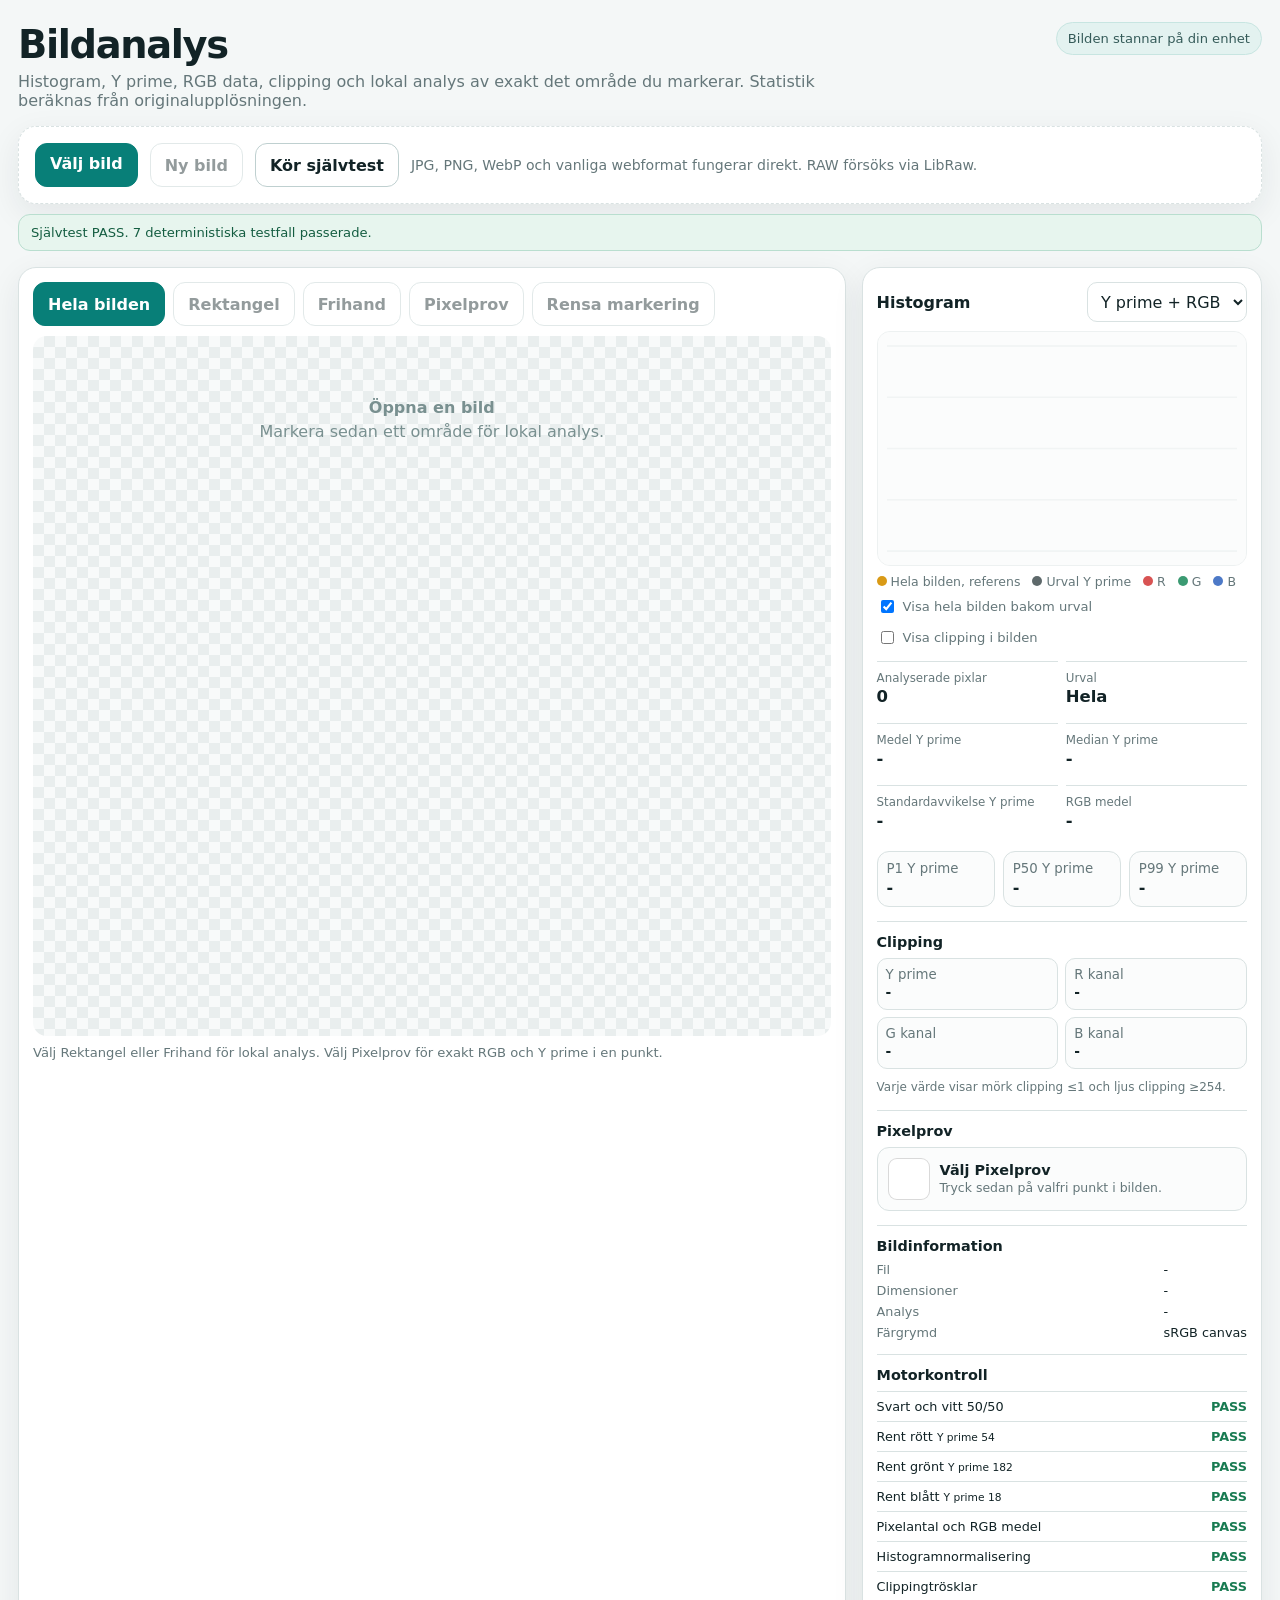
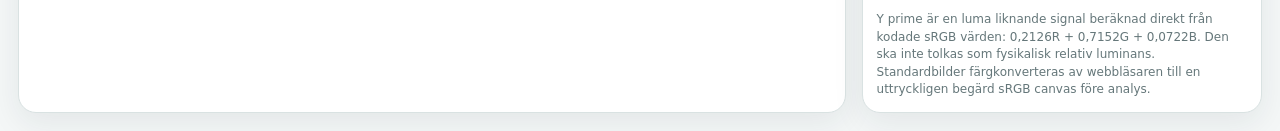
==== commit b1788e96: "Harden image analysis engine, full resolution stats and self tests" ====
--- a/docs/index.html
+++ b/docs/index.html
@@ -5,62 +5,73 @@
 <meta name="viewport" content="width=device-width,initial-scale=1,viewport-fit=cover">
 <meta name="theme-color" content="#f4f7f7">
 <title>Bildanalys</title>
-<meta name="description" content="Lokal bildanalys med histogram, clipping, RGB data och markering av delområden.">
+<meta name="description" content="Lokal bildanalys med histogram, Y prime, RGB data, clipping och valbara delområden.">
 <style>
-:root{color-scheme:light;--bg:#f4f7f7;--panel:#fff;--ink:#122326;--muted:#65777a;--line:#d9e2e2;--accent:#087f78;--gold:#e6a92d;--shadow:0 10px 32px rgba(23,44,48,.08);--r:18px}*{box-sizing:border-box}html,body{margin:0;background:var(--bg);color:var(--ink);font-family:Inter,ui-sans-serif,system-ui,-apple-system,BlinkMacSystemFont,"Segoe UI",sans-serif}button,input,select{font:inherit}button{touch-action:manipulation}.app{max-width:1500px;margin:0 auto;padding:18px}.head{display:flex;justify-content:space-between;gap:14px;flex-wrap:wrap;margin:4px 0 16px}.title{font-size:clamp(1.55rem,3vw,2.4rem);font-weight:780;letter-spacing:-.035em;margin:0}.sub{color:var(--muted);margin-top:5px;max-width:800px}.privacy{font-size:.82rem;color:#355b59;background:#e3f2f0;border:1px solid #c7e5e1;padding:8px 11px;border-radius:999px;height:max-content}.upload,.panel{background:var(--panel);border:1px solid var(--line);border-radius:var(--r);box-shadow:var(--shadow)}.upload{border-style:dashed;padding:16px;display:flex;align-items:center;gap:12px;flex-wrap:wrap}.fileBtn,.btn{min-height:44px;border-radius:12px;border:1px solid #bfd0d0;background:#fff;color:var(--ink);padding:10px 14px;cursor:pointer;font-weight:650}.fileBtn,.btn.active{background:var(--accent);color:#fff;border-color:var(--accent)}.btn.sample.active{background:#6c4aa0;border-color:#6c4aa0}.btn:disabled{opacity:.45;cursor:not-allowed}#file{position:absolute;opacity:0;width:1px;height:1px}.status{color:var(--muted);font-size:.88rem;min-width:180px;flex:1}.rawBadge{display:none;color:#6f5011;background:#fff2cf;border:1px solid #f1d790;border-radius:10px;padding:8px 10px;font-size:.8rem;margin-top:10px}.rawBadge.on{display:block}.layout{display:grid;grid-template-columns:minmax(0,1.55fr) minmax(330px,.75fr);gap:16px;margin-top:16px}.panel{padding:14px;min-width:0}.tools{display:flex;gap:8px;flex-wrap:wrap;margin-bottom:10px}.viewer{position:relative;border-radius:14px;overflow:hidden;background:linear-gradient(45deg,#e9eeee 25%,transparent 25%),linear-gradient(-45deg,#e9eeee 25%,transparent 25%),linear-gradient(45deg,transparent 75%,#e9eeee 75%),linear-gradient(-45deg,transparent 75%,#e9eeee 75%),#f8fafa;background-size:22px 22px;background-position:0 0,0 11px,11px -11px,-11px 0;min-height:260px;display:grid;place-items:center}.canvasbox{position:relative;display:inline-block;max-width:100%;line-height:0}#img,#overlay{display:block;max-width:100%;height:auto}#overlay{position:absolute;inset:0;width:100%;height:100%;touch-action:none}.empty{padding:60px 22px;color:#799090;text-align:center;line-height:1.5}.hint{margin-top:9px;font-size:.82rem;color:var(--muted)}.histHead{display:flex;justify-content:space-between;gap:10px;align-items:center;flex-wrap:wrap}.histTitle{font-weight:760}.select{min-height:40px;border:1px solid var(--line);border-radius:10px;background:#fff;padding:7px 9px;color:var(--ink)}#hist{width:100%;height:235px;display:block;background:#fbfcfc;border:1px solid #edf1f1;border-radius:13px;margin-top:9px}.legend{display:flex;gap:12px;flex-wrap:wrap;margin-top:8px;font-size:.78rem;color:var(--muted)}.sw{display:inline-block;width:10px;height:10px;border-radius:50%;margin-right:4px}.sWhole{background:var(--gold)}.sL{background:#5e696b}.sR{background:#d85353}.sG{background:#3b9a72}.sB{background:#4d79c7}.checks{display:flex;gap:12px;flex-wrap:wrap;font-size:.82rem;color:var(--muted);margin-top:8px}.checks label{display:flex;align-items:center;gap:6px}.metrics{display:grid;grid-template-columns:repeat(2,minmax(0,1fr));gap:8px;margin-top:14px}.metric{padding:9px 0;border-top:1px solid var(--line);min-width:0}.metric span{font-size:.74rem;color:var(--muted);display:block}.metric b{font-size:1.05rem;display:block;margin-top:2px;overflow-wrap:anywhere}.cards{display:grid;grid-template-columns:repeat(3,minmax(0,1fr));gap:8px;margin-top:12px}.mini{border:1px solid var(--line);border-radius:12px;padding:9px;background:#fbfcfc}.mini small{color:var(--muted);display:block}.mini strong{display:block;margin-top:2px}.section{margin-top:14px;padding-top:12px;border-top:1px solid var(--line)}.section h3{font-size:.9rem;margin:0 0 8px}.pixelBox{display:grid;grid-template-columns:42px 1fr;gap:10px;align-items:center;border:1px solid var(--line);border-radius:12px;padding:10px;background:#fbfcfc}.chip{width:42px;height:42px;border-radius:9px;border:1px solid rgba(0,0,0,.15);background:#fff}.pixelMain{font-size:.9rem;font-weight:700}.pixelSub{font-size:.78rem;color:var(--muted);margin-top:2px}.meta{display:grid;grid-template-columns:1fr auto;gap:6px 10px;font-size:.8rem}.meta div:nth-child(odd){color:var(--muted)}.note{font-size:.75rem;color:var(--muted);line-height:1.45;margin-top:10px}@media(max-width:900px){.layout{grid-template-columns:1fr}}@media(max-width:520px){.app{padding:10px}.metrics{grid-template-columns:1fr 1fr}.cards{grid-template-columns:1fr}.fileBtn,.btn{flex:1 1 auto}.privacy{border-radius:12px}.upload{padding:12px}}
+:root{color-scheme:light;--bg:#f4f7f7;--panel:#fff;--ink:#122326;--muted:#65777a;--line:#d9e2e2;--accent:#087f78;--gold:#d99a16;--ok:#187b51;--warn:#98650d;--bad:#b63d3d;--shadow:0 10px 32px rgba(23,44,48,.08);--r:18px}*{box-sizing:border-box}html,body{margin:0;background:var(--bg);color:var(--ink);font-family:Inter,ui-sans-serif,system-ui,-apple-system,BlinkMacSystemFont,"Segoe UI",sans-serif}button,input,select{font:inherit}button{touch-action:manipulation}.app{max-width:1500px;margin:0 auto;padding:18px}.head{display:flex;justify-content:space-between;gap:14px;flex-wrap:wrap;margin:4px 0 16px}.title{font-size:clamp(1.55rem,3vw,2.4rem);font-weight:780;letter-spacing:-.035em;margin:0}.sub{color:var(--muted);margin-top:5px;max-width:850px}.privacy{font-size:.82rem;color:#355b59;background:#e3f2f0;border:1px solid #c7e5e1;padding:8px 11px;border-radius:999px;height:max-content}.upload,.panel{background:var(--panel);border:1px solid var(--line);border-radius:var(--r);box-shadow:var(--shadow)}.upload{border-style:dashed;padding:16px;display:flex;align-items:center;gap:12px;flex-wrap:wrap}.fileBtn,.btn{min-height:44px;border-radius:12px;border:1px solid #bfd0d0;background:#fff;color:var(--ink);padding:10px 14px;cursor:pointer;font-weight:650}.fileBtn,.btn.active{background:var(--accent);color:#fff;border-color:var(--accent)}.btn.sample.active{background:#6c4aa0;border-color:#6c4aa0}.btn:disabled{opacity:.45;cursor:not-allowed}#file{position:absolute;opacity:0;width:1px;height:1px}.status{color:var(--muted);font-size:.88rem;min-width:180px;flex:1}.banner{display:none;border-radius:12px;padding:10px 12px;font-size:.82rem;margin-top:10px}.banner.on{display:block}.banner.info{color:#6f5011;background:#fff2cf;border:1px solid #f1d790}.banner.ok{color:#145d41;background:#e7f5ee;border:1px solid #b9decf}.banner.bad{color:#812c2c;background:#fceaea;border:1px solid #efbcbc}.layout{display:grid;grid-template-columns:minmax(0,1.55fr) minmax(350px,.75fr);gap:16px;margin-top:16px}.panel{padding:14px;min-width:0}.tools{display:flex;gap:8px;flex-wrap:wrap;margin-bottom:10px}.viewer{position:relative;border-radius:14px;overflow:hidden;background:linear-gradient(45deg,#e9eeee 25%,transparent 25%),linear-gradient(-45deg,#e9eeee 25%,transparent 25%),linear-gradient(45deg,transparent 75%,#e9eeee 75%),linear-gradient(-45deg,transparent 75%,#e9eeee 75%),#f8fafa;background-size:22px 22px;background-position:0 0,0 11px,11px -11px,-11px 0;min-height:260px;display:grid;place-items:center}.canvasbox{position:relative;display:inline-block;max-width:100%;line-height:0}#img,#overlay{display:block;max-width:100%;height:auto}#overlay{position:absolute;inset:0;width:100%;height:100%;touch-action:none}.empty{padding:60px 22px;color:#799090;text-align:center;line-height:1.5}.hint{margin-top:9px;font-size:.82rem;color:var(--muted)}.histHead{display:flex;justify-content:space-between;gap:10px;align-items:center;flex-wrap:wrap}.histTitle{font-weight:760}.select{min-height:40px;border:1px solid var(--line);border-radius:10px;background:#fff;padding:7px 9px;color:var(--ink)}#hist{width:100%;height:235px;display:block;background:#fbfcfc;border:1px solid #edf1f1;border-radius:13px;margin-top:9px}.legend{display:flex;gap:12px;flex-wrap:wrap;margin-top:8px;font-size:.78rem;color:var(--muted)}.sw{display:inline-block;width:10px;height:10px;border-radius:50%;margin-right:4px}.sWhole{background:var(--gold)}.sY{background:#5e696b}.sR{background:#d85353}.sG{background:#3b9a72}.sB{background:#4d79c7}.checks{display:flex;gap:12px;flex-wrap:wrap;font-size:.82rem;color:var(--muted);margin-top:8px}.checks label{display:flex;align-items:center;gap:6px}.metrics{display:grid;grid-template-columns:repeat(2,minmax(0,1fr));gap:8px;margin-top:14px}.metric{padding:9px 0;border-top:1px solid var(--line);min-width:0}.metric span{font-size:.74rem;color:var(--muted);display:block}.metric b{font-size:1.03rem;display:block;margin-top:2px;overflow-wrap:anywhere}.cards{display:grid;grid-template-columns:repeat(3,minmax(0,1fr));gap:8px;margin-top:12px}.mini{border:1px solid var(--line);border-radius:12px;padding:9px;background:#fbfcfc}.mini small{color:var(--muted);display:block}.mini strong{display:block;margin-top:2px}.clipGrid{display:grid;grid-template-columns:repeat(2,minmax(0,1fr));gap:7px}.clip{border:1px solid var(--line);border-radius:10px;padding:8px;background:#fbfcfc}.clip small{display:block;color:var(--muted)}.clip strong{font-size:.86rem}.section{margin-top:14px;padding-top:12px;border-top:1px solid var(--line)}.section h3{font-size:.9rem;margin:0 0 8px}.pixelBox{display:grid;grid-template-columns:42px 1fr;gap:10px;align-items:center;border:1px solid var(--line);border-radius:12px;padding:10px;background:#fbfcfc}.chip{width:42px;height:42px;border-radius:9px;border:1px solid rgba(0,0,0,.15);background:#fff}.pixelMain{font-size:.9rem;font-weight:700}.pixelSub{font-size:.78rem;color:var(--muted);margin-top:2px}.meta{display:grid;grid-template-columns:1fr auto;gap:6px 10px;font-size:.8rem}.meta div:nth-child(odd){color:var(--muted)}.note{font-size:.75rem;color:var(--muted);line-height:1.45;margin-top:10px}.testRow{display:flex;align-items:center;justify-content:space-between;gap:10px;border-top:1px solid var(--line);padding:7px 0;font-size:.8rem}.pass{color:var(--ok);font-weight:750}.fail{color:var(--bad);font-weight:750}.working{color:var(--warn);font-weight:750}@media(max-width:900px){.layout{grid-template-columns:1fr}}@media(max-width:520px){.app{padding:10px}.metrics,.clipGrid{grid-template-columns:1fr 1fr}.cards{grid-template-columns:1fr}.fileBtn,.btn{flex:1 1 auto}.privacy{border-radius:12px}.upload{padding:12px}}
 </style>
 </head>
 <body>
 <main class="app">
-<div class="head"><div><h1 class="title">Bildanalys</h1><div class="sub">Histogram, clipping, färgdata och lokal analys av exakt det område du markerar.</div></div><div class="privacy">Bilden stannar på din enhet</div></div>
-<section class="upload" id="drop"><label class="fileBtn" for="file">Välj bild</label><input id="file" type="file" accept="image/*,.raf,.cr2,.cr3,.nef,.nrw,.arw,.dng,.orf,.rw2,.pef,.srw,.3fr,.fff,.iiq"><button class="btn" type="button" id="reset" disabled>Ny bild</button><div class="status" id="status" aria-live="polite">JPG, PNG, WebP och vanliga webformat fungerar direkt. RAW försöks via LibRaw.</div></section>
-<div class="rawBadge" id="rawBadge"></div>
+<div class="head"><div><h1 class="title">Bildanalys</h1><div class="sub">Histogram, Y prime, RGB data, clipping och lokal analys av exakt det område du markerar. Statistik beräknas från originalupplösningen.</div></div><div class="privacy">Bilden stannar på din enhet</div></div>
+<section class="upload" id="drop"><label class="fileBtn" for="file">Välj bild</label><input id="file" type="file" accept="image/*,.raf,.cr2,.cr3,.nef,.nrw,.arw,.dng,.orf,.rw2,.pef,.srw,.3fr,.fff,.iiq"><button class="btn" type="button" id="reset" disabled>Ny bild</button><button class="btn" type="button" id="selfTest">Kör självtest</button><div class="status" id="status" aria-live="polite">JPG, PNG, WebP och vanliga webformat fungerar direkt. RAW försöks via LibRaw.</div></section>
+<div class="banner info" id="rawBadge"></div><div class="banner" id="testBadge"></div>
 <div class="layout">
 <section class="panel">
 <div class="tools"><button class="btn active" type="button" data-mode="whole">Hela bilden</button><button class="btn" type="button" data-mode="rect" disabled>Rektangel</button><button class="btn" type="button" data-mode="lasso" disabled>Frihand</button><button class="btn sample" type="button" data-mode="sample" disabled>Pixelprov</button><button class="btn" type="button" id="clear" disabled>Rensa markering</button></div>
 <div class="viewer"><div class="empty" id="empty"><strong>Öppna en bild</strong><br>Markera sedan ett område för lokal analys.</div><div class="canvasbox" id="canvasbox" hidden><canvas id="img" width="1200" height="800" aria-label="Bild som analyseras"></canvas><canvas id="overlay" width="1200" height="800" aria-label="Markeringslager"></canvas></div></div>
-<div class="hint" id="hint">Välj Rektangel eller Frihand för lokal analys. Välj Pixelprov och tryck på en punkt för exakt RGB och luminans.</div>
+<div class="hint" id="hint">Välj Rektangel eller Frihand för lokal analys. Välj Pixelprov för exakt RGB och Y prime i en punkt.</div>
 </section>
 <aside class="panel">
-<div class="histHead"><div class="histTitle">Histogram</div><select class="select" id="histMode"><option value="overlay">Luminans + RGB</option><option value="lum">Luminans</option><option value="rgb">RGB</option></select></div>
+<div class="histHead"><div class="histTitle">Histogram</div><select class="select" id="histMode"><option value="overlay">Y prime + RGB</option><option value="y">Y prime</option><option value="rgb">RGB</option></select></div>
 <canvas id="hist" width="720" height="300" aria-label="Histogram"></canvas>
-<div class="legend"><span><i class="sw sWhole"></i>Hela bilden, referens</span><span><i class="sw sL"></i>Urval luminans</span><span><i class="sw sR"></i>R</span><span><i class="sw sG"></i>G</span><span><i class="sw sB"></i>B</span></div>
+<div class="legend"><span><i class="sw sWhole"></i>Hela bilden, referens</span><span><i class="sw sY"></i>Urval Y prime</span><span><i class="sw sR"></i>R</span><span><i class="sw sG"></i>G</span><span><i class="sw sB"></i>B</span></div>
 <div class="checks"><label><input type="checkbox" id="showWhole" checked> Visa hela bilden bakom urval</label><label><input type="checkbox" id="zebra"> Visa clipping i bilden</label></div>
-<div class="metrics"><div class="metric"><span>Analyserade pixlar</span><b id="mPixels">0</b></div><div class="metric"><span>Urval</span><b id="mSelection">Hela</b></div><div class="metric"><span>Medelluminans</span><b id="mMean">-</b></div><div class="metric"><span>Median</span><b id="mMedian">-</b></div><div class="metric"><span>Standardavvikelse</span><b id="mSd">-</b></div><div class="metric"><span>RGB medel</span><b id="mRgb">-</b></div><div class="metric"><span>Skuggklippning</span><b id="mBlack">-</b></div><div class="metric"><span>Högdagerklippning</span><b id="mWhite">-</b></div></div>
-<div class="cards"><div class="mini"><small>P1</small><strong id="p1">-</strong></div><div class="mini"><small>P50</small><strong id="p50">-</strong></div><div class="mini"><small>P99</small><strong id="p99">-</strong></div></div>
-<div class="section"><h3>Pixelprov</h3><div class="pixelBox"><div class="chip" id="chip"></div><div><div class="pixelMain" id="sampleRgb">Välj Pixelprov</div><div class="pixelSub" id="samplePos">Tryck sedan på valfri punkt i bilden.</div><div class="pixelSub" id="sampleLum"></div></div></div></div>
-<div class="section"><h3>Bildinformation</h3><div class="meta" id="meta"><div>Fil</div><div>-</div><div>Dimensioner</div><div>-</div><div>Storlek</div><div>-</div><div>Format</div><div>-</div></div></div>
-<div class="note">Histogrammen är normaliserade. Varje kurva beskriver andelen pixlar vid respektive tonvärde, så ett litet urval kan jämföras rättvist med hela bilden. Luminans beräknas från den dekodade sRGB bilden med Rec.709 koefficienterna 0,2126R + 0,7152G + 0,0722B.</div>
+<div class="metrics"><div class="metric"><span>Analyserade pixlar</span><b id="mPixels">0</b></div><div class="metric"><span>Urval</span><b id="mSelection">Hela</b></div><div class="metric"><span>Medel Y prime</span><b id="mMean">-</b></div><div class="metric"><span>Median Y prime</span><b id="mMedian">-</b></div><div class="metric"><span>Standardavvikelse Y prime</span><b id="mSd">-</b></div><div class="metric"><span>RGB medel</span><b id="mRgb">-</b></div></div>
+<div class="cards"><div class="mini"><small>P1 Y prime</small><strong id="p1">-</strong></div><div class="mini"><small>P50 Y prime</small><strong id="p50">-</strong></div><div class="mini"><small>P99 Y prime</small><strong id="p99">-</strong></div></div>
+<div class="section"><h3>Clipping</h3><div class="clipGrid"><div class="clip"><small>Y prime</small><strong id="clipY">-</strong></div><div class="clip"><small>R kanal</small><strong id="clipR">-</strong></div><div class="clip"><small>G kanal</small><strong id="clipG">-</strong></div><div class="clip"><small>B kanal</small><strong id="clipB">-</strong></div></div><div class="note">Varje värde visar mörk clipping ≤1 och ljus clipping ≥254.</div></div>
+<div class="section"><h3>Pixelprov</h3><div class="pixelBox"><div class="chip" id="chip"></div><div><div class="pixelMain" id="sampleRgb">Välj Pixelprov</div><div class="pixelSub" id="samplePos">Tryck sedan på valfri punkt i bilden.</div><div class="pixelSub" id="sampleY"></div></div></div></div>
+<div class="section"><h3>Bildinformation</h3><div class="meta" id="meta"><div>Fil</div><div>-</div><div>Dimensioner</div><div>-</div><div>Analys</div><div>-</div><div>Färgrymd</div><div>sRGB canvas</div></div></div>
+<div class="section"><h3>Motorkontroll</h3><div id="tests"><div class="testRow"><span>Automatiska testfall</span><span class="working">Inte körda</span></div></div></div>
+<div class="note">Y prime är en luma liknande signal beräknad direkt från kodade sRGB värden: 0,2126R + 0,7152G + 0,0722B. Den ska inte tolkas som fysikalisk relativ luminans. Standardbilder färgkonverteras av webbläsaren till en uttryckligen begärd sRGB canvas före analys.</div>
 </aside></div></main>
 <script type="module">
-const $=s=>document.querySelector(s),imgC=$('#img'),ovC=$('#overlay'),histC=$('#hist'),ictx=imgC.getContext('2d',{willReadFrequently:true}),octx=ovC.getContext('2d'),hctx=histC.getContext('2d');
-const E={file:$('#file'),status:$('#status'),reset:$('#reset'),clear:$('#clear'),empty:$('#empty'),box:$('#canvasbox'),raw:$('#rawBadge'),histMode:$('#histMode'),showWhole:$('#showWhole'),zebra:$('#zebra'),meta:$('#meta'),mPixels:$('#mPixels'),mSelection:$('#mSelection'),mMean:$('#mMean'),mMedian:$('#mMedian'),mSd:$('#mSd'),mRgb:$('#mRgb'),mBlack:$('#mBlack'),mWhite:$('#mWhite'),p1:$('#p1'),p50:$('#p50'),p99:$('#p99'),chip:$('#chip'),samplePos:$('#samplePos'),sampleRgb:$('#sampleRgb'),sampleLum:$('#sampleLum'),hint:$('#hint')};
-let loaded=false,mode='whole',drag=false,start=null,rect=null,lasso=[],samplePoint=null,sourceInfo={},baseStats=null,activeStats=null,rawInstance=null;const modeBtns=[...document.querySelectorAll('[data-mode]')];
-function setMode(m){mode=m;modeBtns.forEach(b=>b.classList.toggle('active',b.dataset.mode===m));if(m==='whole'){rect=null;lasso=[];activeStats=baseStats;renderStats(activeStats,'Hela');drawHistogram()}if(m==='sample')E.hint.textContent='Pixelprov är aktivt. Tryck på en punkt för RGB, luminans och koordinater.';else E.hint.textContent='Välj Rektangel eller Frihand för lokal analys. Välj Pixelprov och tryck på en punkt för exakt RGB och luminans.';drawOverlay()}
-modeBtns.forEach(b=>b.addEventListener('click',()=>setMode(b.dataset.mode)));E.clear.addEventListener('click',()=>setMode('whole'));E.histMode.addEventListener('change',drawHistogram);E.showWhole.addEventListener('change',drawHistogram);E.zebra.addEventListener('change',drawOverlay);
-E.reset.addEventListener('click',()=>{E.file.value='';loaded=false;rect=null;lasso=[];samplePoint=null;sourceInfo={};baseStats=activeStats=null;ictx.clearRect(0,0,imgC.width,imgC.height);octx.clearRect(0,0,ovC.width,ovC.height);E.box.hidden=true;E.empty.hidden=false;E.reset.disabled=true;modeBtns.forEach(b=>b.disabled=true);modeBtns[0].disabled=false;E.clear.disabled=true;E.status.textContent='Välj en ny bild.';E.raw.classList.remove('on');resetStats();drawHistogram()});
+const $=s=>document.querySelector(s),imgC=$('#img'),ovC=$('#overlay'),histC=$('#hist');
+const ictx=imgC.getContext('2d',{willReadFrequently:true,colorSpace:'srgb'})||imgC.getContext('2d',{willReadFrequently:true});
+const octx=ovC.getContext('2d'),hctx=histC.getContext('2d');
+const E={file:$('#file'),status:$('#status'),reset:$('#reset'),clear:$('#clear'),empty:$('#empty'),box:$('#canvasbox'),raw:$('#rawBadge'),testBadge:$('#testBadge'),selfTest:$('#selfTest'),histMode:$('#histMode'),showWhole:$('#showWhole'),zebra:$('#zebra'),meta:$('#meta'),mPixels:$('#mPixels'),mSelection:$('#mSelection'),mMean:$('#mMean'),mMedian:$('#mMedian'),mSd:$('#mSd'),mRgb:$('#mRgb'),p1:$('#p1'),p50:$('#p50'),p99:$('#p99'),clipY:$('#clipY'),clipR:$('#clipR'),clipG:$('#clipG'),clipB:$('#clipB'),chip:$('#chip'),samplePos:$('#samplePos'),sampleRgb:$('#sampleRgb'),sampleY:$('#sampleY'),hint:$('#hint'),tests:$('#tests')};
+let loaded=false,mode='whole',drag=false,start=null,rect=null,lasso=[],samplePoint=null,sourceInfo={},baseStats=null,activeStats=null,analysisSource=null,rawInstance=null,analysisToken=0;const modeBtns=[...document.querySelectorAll('[data-mode]')];
+function setMode(m){mode=m;rect=null;lasso=[];analysisToken++;modeBtns.forEach(b=>b.classList.toggle('active',b.dataset.mode===m));if(loaded){activeStats=baseStats;renderStats(activeStats,m==='whole'?'Hela':'Ingen färdig markering');drawHistogram()}if(m==='sample')E.hint.textContent='Pixelprov är aktivt. Tryck på en punkt för RGB, Y prime och originalkoordinater.';else if(m==='rect')E.hint.textContent='Rektangel är aktivt. Dra ett nytt område. Det tidigare urvalet är rensat.';else if(m==='lasso')E.hint.textContent='Frihand är aktivt. Rita ett nytt område. Det tidigare urvalet är rensat.';else E.hint.textContent='Hela originalbilden analyseras.';drawOverlay()}
+modeBtns.forEach(b=>b.addEventListener('click',()=>setMode(b.dataset.mode)));E.clear.addEventListener('click',()=>setMode('whole'));E.histMode.addEventListener('change',drawHistogram);E.showWhole.addEventListener('change',drawHistogram);E.zebra.addEventListener('change',drawOverlay);E.selfTest.addEventListener('click',runSelfTests);
+E.reset.addEventListener('click',()=>{analysisToken++;E.file.value='';loaded=false;rect=null;lasso=[];samplePoint=null;sourceInfo={};baseStats=activeStats=null;analysisSource=null;ictx.clearRect(0,0,imgC.width,imgC.height);octx.clearRect(0,0,ovC.width,ovC.height);E.box.hidden=true;E.empty.hidden=false;E.reset.disabled=true;modeBtns.forEach(b=>b.disabled=true);modeBtns[0].disabled=false;E.clear.disabled=true;E.status.textContent='Välj en ny bild.';E.raw.className='banner info';resetStats();drawHistogram()});
 function fmtBytes(n){if(!Number.isFinite(n))return '-';const u=['B','KB','MB','GB'];let i=0;while(n>=1024&&i<u.length-1){n/=1024;i++}return `${n.toFixed(i?1:0)} ${u[i]}`};function ext(n=''){return(n.split('.').pop()||'').toLowerCase()}const rawExt=new Set(['raf','cr2','cr3','nef','nrw','arw','dng','orf','rw2','pef','srw','3fr','fff','iiq']);
-async function loadFile(file){if(!file)return;E.status.textContent='Läser bilden...';E.raw.classList.remove('on');try{rawExt.has(ext(file.name))?await loadRaw(file):await loadStandard(file)}catch(err){console.error(err);E.status.textContent='Kunde inte läsa bilden.';E.raw.textContent=`Fel: ${err?.message||'Okänt fel'}`;E.raw.classList.add('on')}}E.file.addEventListener('change',()=>loadFile(E.file.files?.[0]));for(const ev of ['dragenter','dragover'])$('#drop').addEventListener(ev,e=>e.preventDefault());$('#drop').addEventListener('drop',e=>{e.preventDefault();const f=e.dataTransfer?.files?.[0];if(f)loadFile(f)});
-async function loadStandard(file){const url=URL.createObjectURL(file);try{const im=new Image();im.decoding='async';await new Promise((res,rej)=>{im.onload=res;im.onerror=()=>rej(new Error('Webbläsaren kunde inte avkoda filen.'));im.src=url});drawSource(im,im.naturalWidth,im.naturalHeight,file,{decoder:'Webbläsare'})}finally{URL.revokeObjectURL(url)}}
-async function loadRaw(file){E.raw.textContent='RAW avkodas lokalt med LibRaw WebAssembly.';E.raw.classList.add('on');E.status.textContent='Laddar RAW avkodare...';const mod=await import('https://cdn.jsdelivr.net/npm/libraw-wasm@1.6.0/+esm');const LibRaw=mod.default||mod.LibRaw||mod;if(!rawInstance)rawInstance=new LibRaw();const buf=new Uint8Array(await file.arrayBuffer());await rawInstance.open(buf,{});let meta={};try{meta=await rawInstance.metadata(false)||{}}catch{}const out=await rawInstance.imageData();if(!out||!out.data)throw new Error('LibRaw gav ingen RGB bild.');const w=out.width||out.cols||meta.width||meta.iwidth,h=out.height||out.rows||meta.height||meta.iheight;if(!w||!h)throw new Error('RAW dimensioner saknas.');const data=out.data,tmp=document.createElement('canvas');tmp.width=w;tmp.height=h;const t=tmp.getContext('2d'),id=t.createImageData(w,h);if(data.length===w*h*4){for(let i=0;i<data.length;i++)id.data[i]=data[i]>255?Math.round(data[i]/257):data[i]}else if(data.length===w*h*3){for(let p=0,j=0;p<w*h;p++,j+=3){const k=p*4;id.data[k]=data[j]>255?Math.round(data[j]/257):data[j];id.data[k+1]=data[j+1]>255?Math.round(data[j+1]/257):data[j+1];id.data[k+2]=data[j+2]>255?Math.round(data[j+2]/257):data[j+2];id.data[k+3]=255}}else throw new Error('Oväntat pixelformat från LibRaw.');t.putImageData(id,0,0);drawSource(tmp,w,h,file,{decoder:'LibRaw WASM'});E.raw.textContent='RAW avkodades lokalt. Histogrammet avser den demosaicerade visningsbilden.'}
-function drawSource(source,origW,origH,file,extra={}){const max=2400,s=Math.min(1,max/Math.max(origW,origH)),w=Math.max(1,Math.round(origW*s)),h=Math.max(1,Math.round(origH*s));imgC.width=ovC.width=w;imgC.height=ovC.height=h;ictx.clearRect(0,0,w,h);ictx.drawImage(source,0,0,w,h);loaded=true;rect=null;lasso=[];samplePoint=null;mode='whole';sourceInfo={name:file.name,size:file.size,type:file.type||ext(file.name).toUpperCase(),origW,origH,w,h,...extra};E.box.hidden=false;E.empty.hidden=true;E.reset.disabled=false;modeBtns.forEach(b=>b.disabled=false);E.clear.disabled=false;modeBtns.forEach(b=>b.classList.toggle('active',b.dataset.mode==='whole'));E.status.textContent=`${file.name}: ${origW} × ${origH} px. Analysraster ${w} × ${h} px.`;updateMeta();baseStats=computeStats(()=>true);activeStats=baseStats;renderStats(activeStats,'Hela');drawOverlay();drawHistogram()}
-function esc(s){return String(s).replace(/[&<>"']/g,c=>({'&':'&amp;','<':'&lt;','>':'&gt;','"':'&quot;',"'":'&#39;'}[c]))}function updateMeta(){E.meta.innerHTML=`<div>Fil</div><div>${esc(sourceInfo.name||'-')}</div><div>Dimensioner</div><div>${sourceInfo.origW||'-'} × ${sourceInfo.origH||'-'}</div><div>Storlek</div><div>${fmtBytes(sourceInfo.size)}</div><div>Format</div><div>${esc(sourceInfo.type||'-')}</div><div>Dekoder</div><div>${esc(sourceInfo.decoder||'-')}</div>`}
+async function loadFile(file){if(!file)return;analysisToken++;E.status.textContent='Läser bilden...';E.raw.className='banner info';try{rawExt.has(ext(file.name))?await loadRaw(file):await loadStandard(file)}catch(err){console.error(err);E.status.textContent='Kunde inte läsa bilden.';E.raw.textContent=`Fel: ${err?.message||'Okänt fel'}`;E.raw.className='banner bad on'}}E.file.addEventListener('change',()=>loadFile(E.file.files?.[0]));for(const ev of ['dragenter','dragover'])$('#drop').addEventListener(ev,e=>e.preventDefault());$('#drop').addEventListener('drop',e=>{e.preventDefault();const f=e.dataTransfer?.files?.[0];if(f)loadFile(f)});
+async function loadStandard(file){let src;try{src=await createImageBitmap(file,{colorSpaceConversion:'default',imageOrientation:'from-image'})}catch{const url=URL.createObjectURL(file);const im=new Image();im.decoding='async';await new Promise((res,rej)=>{im.onload=res;im.onerror=()=>rej(new Error('Webbläsaren kunde inte avkoda filen.'));im.src=url});src=im;src._url=url}await drawSource(src,src.width||src.naturalWidth,src.height||src.naturalHeight,file,{decoder:'Webbläsare',color:'ICC hanteras av webbläsaren, analyscanvas sRGB'});if(src._url)URL.revokeObjectURL(src._url)}
+async function loadRaw(file){E.raw.textContent='RAW avkodas lokalt med LibRaw WebAssembly. Resultatet kontrolleras för dimensioner, datalängd och kanalomfång.';E.raw.className='banner info on';E.status.textContent='Laddar RAW avkodare...';const mod=await import('https://cdn.jsdelivr.net/npm/libraw-wasm@1.6.0/+esm');const LibRaw=mod.default||mod.LibRaw||mod;if(!rawInstance)rawInstance=new LibRaw();const buf=new Uint8Array(await file.arrayBuffer());await rawInstance.open(buf,{});let meta={};try{meta=await rawInstance.metadata(false)||{}}catch{}const out=await rawInstance.imageData();if(!out||!out.data)throw new Error('LibRaw gav ingen RGB bild.');const w=out.width||out.cols||meta.width||meta.iwidth,h=out.height||out.rows||meta.height||meta.iheight;if(!w||!h)throw new Error('RAW dimensioner saknas.');const data=out.data;if(data.length!==w*h*3&&data.length!==w*h*4)throw new Error('Oväntad datalängd från LibRaw.');const tmp=document.createElement('canvas');tmp.width=w;tmp.height=h;const t=tmp.getContext('2d',{colorSpace:'srgb'})||tmp.getContext('2d'),id=t.createImageData(w,h);let min=65535,max=0;if(data.length===w*h*4){for(let i=0;i<data.length;i++){const v=data[i];min=Math.min(min,v);max=Math.max(max,v);id.data[i]=v>255?Math.round(v/257):v}}else{for(let p=0,j=0;p<w*h;p++,j+=3){const k=p*4;for(let c=0;c<3;c++){const v=data[j+c];min=Math.min(min,v);max=Math.max(max,v);id.data[k+c]=v>255?Math.round(v/257):v}id.data[k+3]=255}}if(max<=min)throw new Error('RAW data saknar användbart tonomfång.');t.putImageData(id,0,0);await drawSource(tmp,w,h,file,{decoder:'LibRaw WASM',color:'LibRaw RGB till sRGB canvas',rawCheck:`PASS, ${w} × ${h}, dataomfång ${min} till ${max}`});E.raw.textContent=`RAW sanity check PASS. ${w} × ${h} pixlar, datalängd och tonomfång är konsistenta. Detta är en intern avkodningskontroll, inte en extern jämförelse mot Lightroom.`;E.raw.className='banner ok on'}
+async function drawSource(source,origW,origH,file,extra={}){analysisSource=source;const maxDisplay=2000,s=Math.min(1,maxDisplay/Math.max(origW,origH)),w=Math.max(1,Math.round(origW*s)),h=Math.max(1,Math.round(origH*s));imgC.width=ovC.width=w;imgC.height=ovC.height=h;ictx.clearRect(0,0,w,h);ictx.drawImage(source,0,0,w,h);loaded=true;rect=null;lasso=[];samplePoint=null;mode='whole';sourceInfo={name:file.name,size:file.size,type:file.type||ext(file.name).toUpperCase(),origW,origH,w,h,...extra};E.box.hidden=false;E.empty.hidden=true;E.reset.disabled=false;modeBtns.forEach(b=>b.disabled=false);E.clear.disabled=false;modeBtns.forEach(b=>b.classList.toggle('active',b.dataset.mode==='whole'));updateMeta();E.status.textContent=`${file.name}: ${origW} × ${origH} px. Beräknar histogram från originalupplösningen...`;const token=++analysisToken;baseStats=await computeStats('whole',null,token);if(token!==analysisToken)return;activeStats=baseStats;renderStats(activeStats,'Hela');drawOverlay();drawHistogram();E.status.textContent=`Klar. ${origW.toLocaleString('sv-SE')} × ${origH.toLocaleString('sv-SE')} pixlar analyseras i originalupplösning.`}
+function esc(s){return String(s).replace(/[&<>"']/g,c=>({'&':'&amp;','<':'&lt;','>':'&gt;','"':'&quot;',"'":'&#39;'}[c]))}function updateMeta(){E.meta.innerHTML=`<div>Fil</div><div>${esc(sourceInfo.name||'-')}</div><div>Dimensioner</div><div>${sourceInfo.origW||'-'} × ${sourceInfo.origH||'-'}</div><div>Filstorlek</div><div>${fmtBytes(sourceInfo.size)}</div><div>Format</div><div>${esc(sourceInfo.type||'-')}</div><div>Dekoder</div><div>${esc(sourceInfo.decoder||'-')}</div><div>Analys</div><div>Originalupplösning</div><div>Färghantering</div><div>${esc(sourceInfo.color||'sRGB canvas')}</div>${sourceInfo.rawCheck?`<div>RAW kontroll</div><div>${esc(sourceInfo.rawCheck)}</div>`:''}`}
 function point(e){const r=ovC.getBoundingClientRect();return{x:(e.clientX-r.left)*ovC.width/r.width,y:(e.clientY-r.top)*ovC.height/r.height}}
-ovC.addEventListener('pointerdown',e=>{if(!loaded)return;const p=point(e);if(mode==='sample'){samplePoint=p;sample(p);drawOverlay();return}if(mode==='whole')return;drag=true;start=p;ovC.setPointerCapture(e.pointerId);if(mode==='rect')rect={x:p.x,y:p.y,w:0,h:0};else if(mode==='lasso')lasso=[p];drawOverlay()});
-ovC.addEventListener('pointermove',e=>{if(!drag)return;const p=point(e);if(mode==='rect')rect={x:Math.min(start.x,p.x),y:Math.min(start.y,p.y),w:Math.abs(p.x-start.x),h:Math.abs(p.y-start.y)};else if(mode==='lasso'){const q=lasso[lasso.length-1];if(!q||Math.hypot(p.x-q.x,p.y-q.y)>2.5)lasso.push(p)}drawOverlay()});
-ovC.addEventListener('pointerup',e=>{if(!drag)return;drag=false;try{ovC.releasePointerCapture(e.pointerId)}catch{}if(mode==='rect'&&rect&&(rect.w<3||rect.h<3))rect=null;if(mode==='lasso'&&lasso.length<3)lasso=[];drawOverlay();analyze()});
-function sample(p){const x=Math.max(0,Math.min(imgC.width-1,Math.floor(p.x))),y=Math.max(0,Math.min(imgC.height-1,Math.floor(p.y))),d=ictx.getImageData(x,y,1,1).data,l=.2126*d[0]+.7152*d[1]+.0722*d[2],sx=sourceInfo.origW?Math.round(x*sourceInfo.origW/imgC.width):x,sy=sourceInfo.origH?Math.round(y*sourceInfo.origH/imgC.height):y;E.chip.style.background=`rgb(${d[0]},${d[1]},${d[2]})`;E.sampleRgb.textContent=`RGB ${d[0]} / ${d[1]} / ${d[2]}`;E.samplePos.textContent=`Position ${sx}, ${sy} i originalbilden`;E.sampleLum.textContent=`Luminans ${l.toFixed(1)} av 255`}
-function insidePoly(x,y,poly){let inside=false;for(let i=0,j=poly.length-1;i<poly.length;j=i++){const a=poly[i],b=poly[j];if(((a.y>y)!=(b.y>y))&&(x<(b.x-a.x)*(y-a.y)/(b.y-a.y||1e-12)+a.x))inside=!inside}return inside}
-function predicate(){if(mode==='rect'&&rect&&rect.w>=3&&rect.h>=3)return(x,y)=>x>=rect.x&&x<=rect.x+rect.w&&y>=rect.y&&y<=rect.y+rect.h;if(mode==='lasso'&&lasso.length>=3)return(x,y)=>insidePoly(x+.5,y+.5,lasso);return()=>true}
-function computeStats(include){const w=imgC.width,h=imgC.height,d=ictx.getImageData(0,0,w,h).data,R=new Uint32Array(256),G=new Uint32Array(256),B=new Uint32Array(256),L=new Uint32Array(256);let n=0,sR=0,sG=0,sB=0,sL=0,sL2=0,bc=0,wc=0;for(let y=0;y<h;y++)for(let x=0;x<w;x++){if(!include(x,y))continue;const k=(y*w+x)*4;if(d[k+3]===0)continue;const r=d[k],g=d[k+1],b=d[k+2],l=Math.max(0,Math.min(255,Math.round(.2126*r+.7152*g+.0722*b)));R[r]++;G[g]++;B[b]++;L[l]++;n++;sR+=r;sG+=g;sB+=b;sL+=l;sL2+=l*l;if(l<=1)bc++;if(l>=254)wc++}if(!n)return null;const mean=sL/n,sd=Math.sqrt(Math.max(0,sL2/n-mean*mean)),pct=q=>{const target=Math.ceil(q*n);let c=0;for(let i=0;i<256;i++){c+=L[i];if(c>=target)return i}return 255};return{R,G,B,L,n,mean,sd,rMean:sR/n,gMean:sG/n,bMean:sB/n,black:bc/n,white:wc/n,p1:pct(.01),p50:pct(.5),p99:pct(.99)}}
-function analyze(){if(!loaded)return;activeStats=computeStats(predicate())||baseStats;const label=mode==='rect'&&rect?'Rektangel':mode==='lasso'&&lasso.length>=3?'Frihand':'Hela';renderStats(activeStats,label);drawHistogram()}
-function renderStats(s,label){if(!s)return;E.mPixels.textContent=s.n.toLocaleString('sv-SE');E.mSelection.textContent=label;E.mMean.textContent=s.mean.toFixed(1);E.mMedian.textContent=s.p50;E.mSd.textContent=s.sd.toFixed(1);E.mRgb.textContent=`${s.rMean.toFixed(1)} / ${s.gMean.toFixed(1)} / ${s.bMean.toFixed(1)}`;E.mBlack.textContent=`${(s.black*100).toFixed(2)} %`;E.mWhite.textContent=`${(s.white*100).toFixed(2)} %`;E.p1.textContent=s.p1;E.p50.textContent=s.p50;E.p99.textContent=s.p99}
-function resetStats(){E.mPixels.textContent='0';E.mSelection.textContent='Hela';for(const id of ['mMean','mMedian','mSd','mRgb','mBlack','mWhite','p1','p50','p99'])E[id].textContent='-';E.chip.style.background='#fff';E.sampleRgb.textContent='Välj Pixelprov';E.samplePos.textContent='Tryck sedan på valfri punkt i bilden.';E.sampleLum.textContent=''}
+ovC.addEventListener('pointerdown',e=>{if(!loaded)return;const p=point(e);if(mode==='sample'){samplePoint=p;sample(p);drawOverlay();return}if(mode==='whole')return;drag=true;start=p;rect=null;lasso=[];activeStats=baseStats;renderStats(activeStats,'Markerar...');drawHistogram();ovC.setPointerCapture(e.pointerId);if(mode==='rect')rect={x:p.x,y:p.y,w:0,h:0};else lasso=[p];drawOverlay()});
+ovC.addEventListener('pointermove',e=>{if(!drag)return;const p=point(e);if(mode==='rect')rect={x:Math.min(start.x,p.x),y:Math.min(start.y,p.y),w:Math.abs(p.x-start.x),h:Math.abs(p.y-start.y)};else if(mode==='lasso'){const q=lasso[lasso.length-1];if(!q||Math.hypot(p.x-q.x,p.y-q.y)>3)lasso.push(p)}drawOverlay()});
+ovC.addEventListener('pointerup',async e=>{if(!drag)return;drag=false;try{ovC.releasePointerCapture(e.pointerId)}catch{}if(mode==='rect'&&rect&&(rect.w<3||rect.h<3))rect=null;if(mode==='lasso'&&lasso.length<3)lasso=[];drawOverlay();await analyze()});
+function sample(p){const x=Math.max(0,Math.min(imgC.width-1,Math.floor(p.x))),y=Math.max(0,Math.min(imgC.height-1,Math.floor(p.y))),d=ictx.getImageData(x,y,1,1).data,yp=.2126*d[0]+.7152*d[1]+.0722*d[2],sx=Math.min(sourceInfo.origW-1,Math.floor(x*sourceInfo.origW/imgC.width)),sy=Math.min(sourceInfo.origH-1,Math.floor(y*sourceInfo.origH/imgC.height));E.chip.style.background=`rgb(${d[0]},${d[1]},${d[2]})`;E.sampleRgb.textContent=`RGB ${d[0]} / ${d[1]} / ${d[2]}`;E.samplePos.textContent=`Position ${sx}, ${sy} i originalbilden`;E.sampleY.textContent=`Y prime ${yp.toFixed(1)} av 255. Pixelprov läses från visningsrastret.`}
+function makeAcc(){return{R:new Uint32Array(256),G:new Uint32Array(256),B:new Uint32Array(256),Y:new Uint32Array(256),n:0,sR:0,sG:0,sB:0,sY:0,sY2:0,yLo:0,yHi:0,rLo:0,rHi:0,gLo:0,gHi:0,bLo:0,bHi:0}}
+function feed(a,r,g,b){const y=Math.max(0,Math.min(255,Math.round(.2126*r+.7152*g+.0722*b)));a.R[r]++;a.G[g]++;a.B[b]++;a.Y[y]++;a.n++;a.sR+=r;a.sG+=g;a.sB+=b;a.sY+=y;a.sY2+=y*y;if(y<=1)a.yLo++;if(y>=254)a.yHi++;if(r<=1)a.rLo++;if(r>=254)a.rHi++;if(g<=1)a.gLo++;if(g>=254)a.gHi++;if(b<=1)a.bLo++;if(b>=254)a.bHi++}
+function finalize(a){if(!a.n)return null;const pct=q=>{const t=Math.ceil(q*a.n);let c=0;for(let i=0;i<256;i++){c+=a.Y[i];if(c>=t)return i}return 255},m=a.sY/a.n;return{...a,mean:m,sd:Math.sqrt(Math.max(0,a.sY2/a.n-m*m)),rMean:a.sR/a.n,gMean:a.sG/a.n,bMean:a.sB/a.n,p1:pct(.01),p50:pct(.5),p99:pct(.99)}}
+function selectionToOriginal(kind,sel){const sx=sourceInfo.origW/imgC.width,sy=sourceInfo.origH/imgC.height;if(kind==='rect'&&sel)return{x0:Math.max(0,Math.floor(sel.x*sx)),x1:Math.min(sourceInfo.origW-1,Math.ceil((sel.x+sel.w)*sx)),y0:Math.max(0,Math.floor(sel.y*sy)),y1:Math.min(sourceInfo.origH-1,Math.ceil((sel.y+sel.h)*sy))};if(kind==='lasso'&&sel)return sel.map(p=>({x:p.x*sx,y:p.y*sy}));return null}
+function rowSpans(poly,y,w){const xs=[];for(let i=0,j=poly.length-1;i<poly.length;j=i++){const a=poly[i],b=poly[j];if((a.y>y)!==(b.y>y))xs.push(a.x+(y-a.y)*(b.x-a.x)/(b.y-a.y))}xs.sort((a,b)=>a-b);const spans=[];for(let i=0;i+1<xs.length;i+=2)spans.push([Math.max(0,Math.floor(xs[i])),Math.min(w-1,Math.ceil(xs[i+1]))]);return spans}
+async function computeStats(kind,sel,token){const W=sourceInfo.origW,H=sourceInfo.origH,a=makeAcc(),stripH=48,tile=document.createElement('canvas');tile.width=W;tile.height=Math.min(stripH,H);const tc=tile.getContext('2d',{willReadFrequently:true,colorSpace:'srgb'})||tile.getContext('2d',{willReadFrequently:true}),origSel=selectionToOriginal(kind,sel);let yStart=0,yEnd=H-1;if(kind==='rect'&&origSel){yStart=origSel.y0;yEnd=origSel.y1}if(kind==='lasso'&&origSel){const ys=origSel.map(p=>p.y);yStart=Math.max(0,Math.floor(Math.min(...ys)));yEnd=Math.min(H-1,Math.ceil(Math.max(...ys)))}for(let y0=yStart;y0<=yEnd;y0+=stripH){if(token!==analysisToken)return null;const hh=Math.min(stripH,yEnd-y0+1);if(tile.height!==hh)tile.height=hh;tc.clearRect(0,0,W,hh);tc.drawImage(analysisSource,0,y0,W,hh,0,0,W,hh);const d=tc.getImageData(0,0,W,hh).data;for(let yy=0;yy<hh;yy++){const oy=y0+yy;let spans;if(kind==='rect'&&origSel)spans=[[origSel.x0,origSel.x1]];else if(kind==='lasso'&&origSel)spans=rowSpans(origSel,oy+.5,W);else spans=[[0,W-1]];for(const [x0,x1] of spans)for(let x=x0;x<=x1;x++){const k=(yy*W+x)*4;if(d[k+3])feed(a,d[k],d[k+1],d[k+2])}}if((y0-yStart)%(stripH*8)===0){E.status.textContent=`Analyserar originalpixlar... ${Math.min(100,Math.round(100*(y0-yStart+hh)/(yEnd-yStart+1)))} %`;await new Promise(r=>setTimeout(r,0))}}return finalize(a)}
+async function analyze(){if(!loaded)return;const valid=mode==='rect'&&rect||mode==='lasso'&&lasso.length>=3;if(!valid){activeStats=baseStats;renderStats(activeStats,'Ingen färdig markering');drawHistogram();return}const token=++analysisToken,Elabel=mode==='rect'?'Rektangel':'Frihand';E.status.textContent=`Analyserar ${Elabel.toLowerCase()} i originalupplösning...`;const s=await computeStats(mode,mode==='rect'?rect:lasso,token);if(token!==analysisToken||!s)return;activeStats=s;renderStats(s,`${Elabel}: ${s.n.toLocaleString('sv-SE')} pixlar`);drawHistogram();E.status.textContent=`Klar. ${s.n.toLocaleString('sv-SE')} originalpixlar i urvalet analyserades.`}
+function clipText(lo,hi,n){return `${(100*lo/n).toFixed(3)} % mörk, ${(100*hi/n).toFixed(3)} % ljus`}
+function renderStats(s,label){if(!s)return;E.mPixels.textContent=s.n.toLocaleString('sv-SE');E.mSelection.textContent=label;E.mMean.textContent=s.mean.toFixed(1);E.mMedian.textContent=s.p50;E.mSd.textContent=s.sd.toFixed(1);E.mRgb.textContent=`${s.rMean.toFixed(1)} / ${s.gMean.toFixed(1)} / ${s.bMean.toFixed(1)}`;E.p1.textContent=s.p1;E.p50.textContent=s.p50;E.p99.textContent=s.p99;E.clipY.textContent=clipText(s.yLo,s.yHi,s.n);E.clipR.textContent=clipText(s.rLo,s.rHi,s.n);E.clipG.textContent=clipText(s.gLo,s.gHi,s.n);E.clipB.textContent=clipText(s.bLo,s.bHi,s.n)}
+function resetStats(){E.mPixels.textContent='0';E.mSelection.textContent='Hela';for(const id of ['mMean','mMedian','mSd','mRgb','p1','p50','p99','clipY','clipR','clipG','clipB'])E[id].textContent='-';E.chip.style.background='#fff';E.sampleRgb.textContent='Välj Pixelprov';E.samplePos.textContent='Tryck sedan på valfri punkt i bilden.';E.sampleY.textContent=''}
 function normalized(a,n){const out=new Float64Array(256);for(let i=0;i<256;i++)out[i]=a[i]/n;return out}
-function drawHistogram(){const W=histC.width,H=histC.height,p=18;hctx.clearRect(0,0,W,H);hctx.fillStyle='#fbfcfc';hctx.fillRect(0,0,W,H);hctx.strokeStyle='#e7eded';hctx.lineWidth=1;for(let i=0;i<=4;i++){const y=p+(H-2*p)*i/4;hctx.beginPath();hctx.moveTo(p,y);hctx.lineTo(W-p,y);hctx.stroke()}if(!activeStats)return;const hv=E.histMode.value,cur=[];if(hv!=='rgb')cur.push(['L',normalized(activeStats.L,activeStats.n),'#5e696b',2.3]);if(hv!=='lum'){cur.push(['R',normalized(activeStats.R,activeStats.n),'#d85353',1.5],['G',normalized(activeStats.G,activeStats.n),'#3b9a72',1.5],['B',normalized(activeStats.B,activeStats.n),'#4d79c7',1.5])}let whole=null;if(E.showWhole.checked&&activeStats!==baseStats&&baseStats)whole=normalized(baseStats.L,baseStats.n);let max=0;for(const [,a] of cur)for(const v of a)if(v>max)max=v;if(whole)for(const v of whole)if(v>max)max=v;max=Math.max(max,1e-6);const line=(a,color,width,alpha=1)=>{hctx.beginPath();for(let i=0;i<256;i++){const x=p+i*(W-2*p)/255,y=H-p-(a[i]/max)*(H-2*p);i?hctx.lineTo(x,y):hctx.moveTo(x,y)}hctx.strokeStyle=color;hctx.lineWidth=width;hctx.globalAlpha=alpha;hctx.stroke();hctx.globalAlpha=1};if(whole)line(whole,'#e6a92d',2,.42);for(const [,a,c,w] of cur)line(a,c,w,.96)}
-function drawOverlay(){octx.clearRect(0,0,ovC.width,ovC.height);if(!loaded)return;octx.save();octx.lineWidth=Math.max(2,ovC.width/700);octx.strokeStyle='#fff';octx.fillStyle='rgba(8,127,120,.16)';octx.shadowColor='rgba(0,0,0,.45)';octx.shadowBlur=3;octx.setLineDash([9,6]);if(mode==='rect'&&rect){octx.fillRect(rect.x,rect.y,rect.w,rect.h);octx.strokeRect(rect.x,rect.y,rect.w,rect.h)}if(mode==='lasso'&&lasso.length){octx.beginPath();octx.moveTo(lasso[0].x,lasso[0].y);for(let i=1;i<lasso.length;i++)octx.lineTo(lasso[i].x,lasso[i].y);if(!drag)octx.closePath();octx.fill();octx.stroke()}octx.restore();if(samplePoint){octx.save();octx.strokeStyle='#6c4aa0';octx.fillStyle='#fff';octx.lineWidth=Math.max(2,ovC.width/700);octx.setLineDash([]);octx.beginPath();octx.arc(samplePoint.x,samplePoint.y,8,0,Math.PI*2);octx.fill();octx.stroke();octx.beginPath();octx.moveTo(samplePoint.x-14,samplePoint.y);octx.lineTo(samplePoint.x+14,samplePoint.y);octx.moveTo(samplePoint.x,samplePoint.y-14);octx.lineTo(samplePoint.x,samplePoint.y+14);octx.stroke();octx.restore()}if(E.zebra.checked)drawZebra()}
-function drawZebra(){const w=imgC.width,h=imgC.height,d=ictx.getImageData(0,0,w,h).data,step=Math.max(1,Math.round(Math.max(w,h)/1000));octx.save();octx.globalAlpha=.55;for(let y=0;y<h;y+=step)for(let x=0;x<w;x+=step){const k=(y*w+x)*4,l=.2126*d[k]+.7152*d[k+1]+.0722*d[k+2];if(l>=254){octx.fillStyle='#ff3b30';octx.fillRect(x,y,step,step)}else if(l<=1){octx.fillStyle='#007aff';octx.fillRect(x,y,step,step)}}octx.restore()}
-resetStats();drawHistogram();
+function drawHistogram(){const W=histC.width,H=histC.height,p=18;hctx.clearRect(0,0,W,H);hctx.fillStyle='#fbfcfc';hctx.fillRect(0,0,W,H);hctx.strokeStyle='#e7eded';hctx.lineWidth=1;for(let i=0;i<=4;i++){const y=p+(H-2*p)*i/4;hctx.beginPath();hctx.moveTo(p,y);hctx.lineTo(W-p,y);hctx.stroke()}if(!activeStats)return;const hv=E.histMode.value,cur=[];if(hv!=='rgb')cur.push(normalized(activeStats.Y,activeStats.n));if(hv!=='y')cur.push(normalized(activeStats.R,activeStats.n),normalized(activeStats.G,activeStats.n),normalized(activeStats.B,activeStats.n));let whole=null;if(E.showWhole.checked&&activeStats!==baseStats&&baseStats)whole=normalized(baseStats.Y,baseStats.n);let max=0;for(const a of cur)for(const v of a)if(v>max)max=v;if(whole)for(const v of whole)if(v>max)max=v;max=Math.max(max,1e-8);const line=(a,color,width,alpha=1)=>{hctx.beginPath();for(let i=0;i<256;i++){const x=p+i*(W-2*p)/255,y=H-p-(a[i]/max)*(H-2*p);i?hctx.lineTo(x,y):hctx.moveTo(x,y)}hctx.strokeStyle=color;hctx.lineWidth=width;hctx.globalAlpha=alpha;hctx.stroke();hctx.globalAlpha=1};if(whole)line(whole,'#d99a16',2,.42);let i=0;if(hv!=='rgb')line(cur[i++],'#5e696b',2.3,.96);if(hv!=='y'){line(cur[i++],'#d85353',1.5,.9);line(cur[i++],'#3b9a72',1.5,.9);line(cur[i++],'#4d79c7',1.5,.9)}}
+function drawOverlay(){octx.clearRect(0,0,ovC.width,ovC.height);if(!loaded)return;octx.save();octx.lineWidth=Math.max(2,ovC.width/700);octx.strokeStyle='#fff';octx.fillStyle='rgba(8,127,120,.16)';octx.shadowColor='rgba(0,0,0,.45)';octx.shadowBlur=3;octx.setLineDash([9,6]);if(mode==='rect'&&rect){octx.fillRect(rect.x,rect.y,rect.w,rect.h);octx.strokeRect(rect.x,rect.y,rect.w,rect.h)}if(mode==='lasso'&&lasso.length){octx.beginPath();octx.moveTo(lasso[0].x,lasso[0].y);for(let i=1;i<lasso.length;i++)octx.lineTo(lasso[i].x,lasso[i].y);if(!drag)octx.closePath();octx.fill();octx.stroke()}octx.restore();if(samplePoint){octx.save();octx.strokeStyle='#6c4aa0';octx.fillStyle='#fff';octx.lineWidth=2;octx.beginPath();octx.arc(samplePoint.x,samplePoint.y,8,0,Math.PI*2);octx.fill();octx.stroke();octx.beginPath();octx.moveTo(samplePoint.x-14,samplePoint.y);octx.lineTo(samplePoint.x+14,samplePoint.y);octx.moveTo(samplePoint.x,samplePoint.y-14);octx.lineTo(samplePoint.x,samplePoint.y+14);octx.stroke();octx.restore()}if(E.zebra.checked)drawZebra()}
+function drawZebra(){const w=imgC.width,h=imgC.height,d=ictx.getImageData(0,0,w,h).data,step=Math.max(1,Math.round(Math.max(w,h)/1000));octx.save();octx.globalAlpha=.55;for(let y=0;y<h;y+=step)for(let x=0;x<w;x+=step){const k=(y*w+x)*4,r=d[k],g=d[k+1],b=d[k+2],yp=.2126*r+.7152*g+.0722*b;if(yp>=254||r>=254||g>=254||b>=254){octx.fillStyle='#ff3b30';octx.fillRect(x,y,step,step)}else if(yp<=1||r<=1||g<=1||b<=1){octx.fillStyle='#007aff';octx.fillRect(x,y,step,step)}}octx.restore()}
+function syntheticStats(pixels){const a=makeAcc();for(const [r,g,b] of pixels)feed(a,r,g,b);return finalize(a)}
+function approx(a,b,t=1e-9){return Math.abs(a-b)<=t}
+function runSelfTests(){const tests=[];const add=(name,ok,detail='')=>tests.push({name,ok,detail});let s=syntheticStats([[0,0,0],[0,0,0],[255,255,255],[255,255,255]]);add('Svart och vitt 50/50',s.Y[0]===2&&s.Y[255]===2&&s.n===4);s=syntheticStats([[255,0,0]]);add('Rent rött',s.R[255]===1&&s.G[0]===1&&s.B[0]===1&&s.Y[54]===1,`Y prime ${s.p50}`);s=syntheticStats([[0,255,0]]);add('Rent grönt',s.G[255]===1&&s.R[0]===1&&s.B[0]===1&&s.Y[182]===1,`Y prime ${s.p50}`);s=syntheticStats([[0,0,255]]);add('Rent blått',s.B[255]===1&&s.R[0]===1&&s.G[0]===1&&s.Y[18]===1,`Y prime ${s.p50}`);s=syntheticStats([[10,20,30],[10,20,30],[200,210,220]]);add('Pixelantal och RGB medel',s.n===3&&approx(s.rMean,220/3)&&approx(s.gMean,250/3)&&approx(s.bMean,280/3));s=syntheticStats([[0,128,255],[0,128,255]]);const nr=normalized(s.R,s.n),ng=normalized(s.G,s.n),nb=normalized(s.B,s.n);add('Histogramnormalisering',approx(nr[0],1)&&approx(ng[128],1)&&approx(nb[255],1));s=syntheticStats([[0,0,0],[255,255,255],[128,128,128]]);add('Clippingtrösklar',s.yLo===1&&s.yHi===1&&s.rLo===1&&s.rHi===1);const pass=tests.every(t=>t.ok);E.tests.innerHTML=tests.map(t=>`<div class="testRow"><span>${esc(t.name)}${t.detail?` <small>${esc(t.detail)}</small>`:''}</span><span class="${t.ok?'pass':'fail'}">${t.ok?'PASS':'FAIL'}</span></div>`).join('');E.testBadge.textContent=pass?`Självtest PASS. ${tests.length} deterministiska testfall passerade.`:'Självtest FAIL. Minst ett deterministiskt testfall misslyckades.';E.testBadge.className=`banner ${pass?'ok':'bad'} on`;return pass}
+resetStats();drawHistogram();runSelfTests();
 </script>
 </body>
 </html>
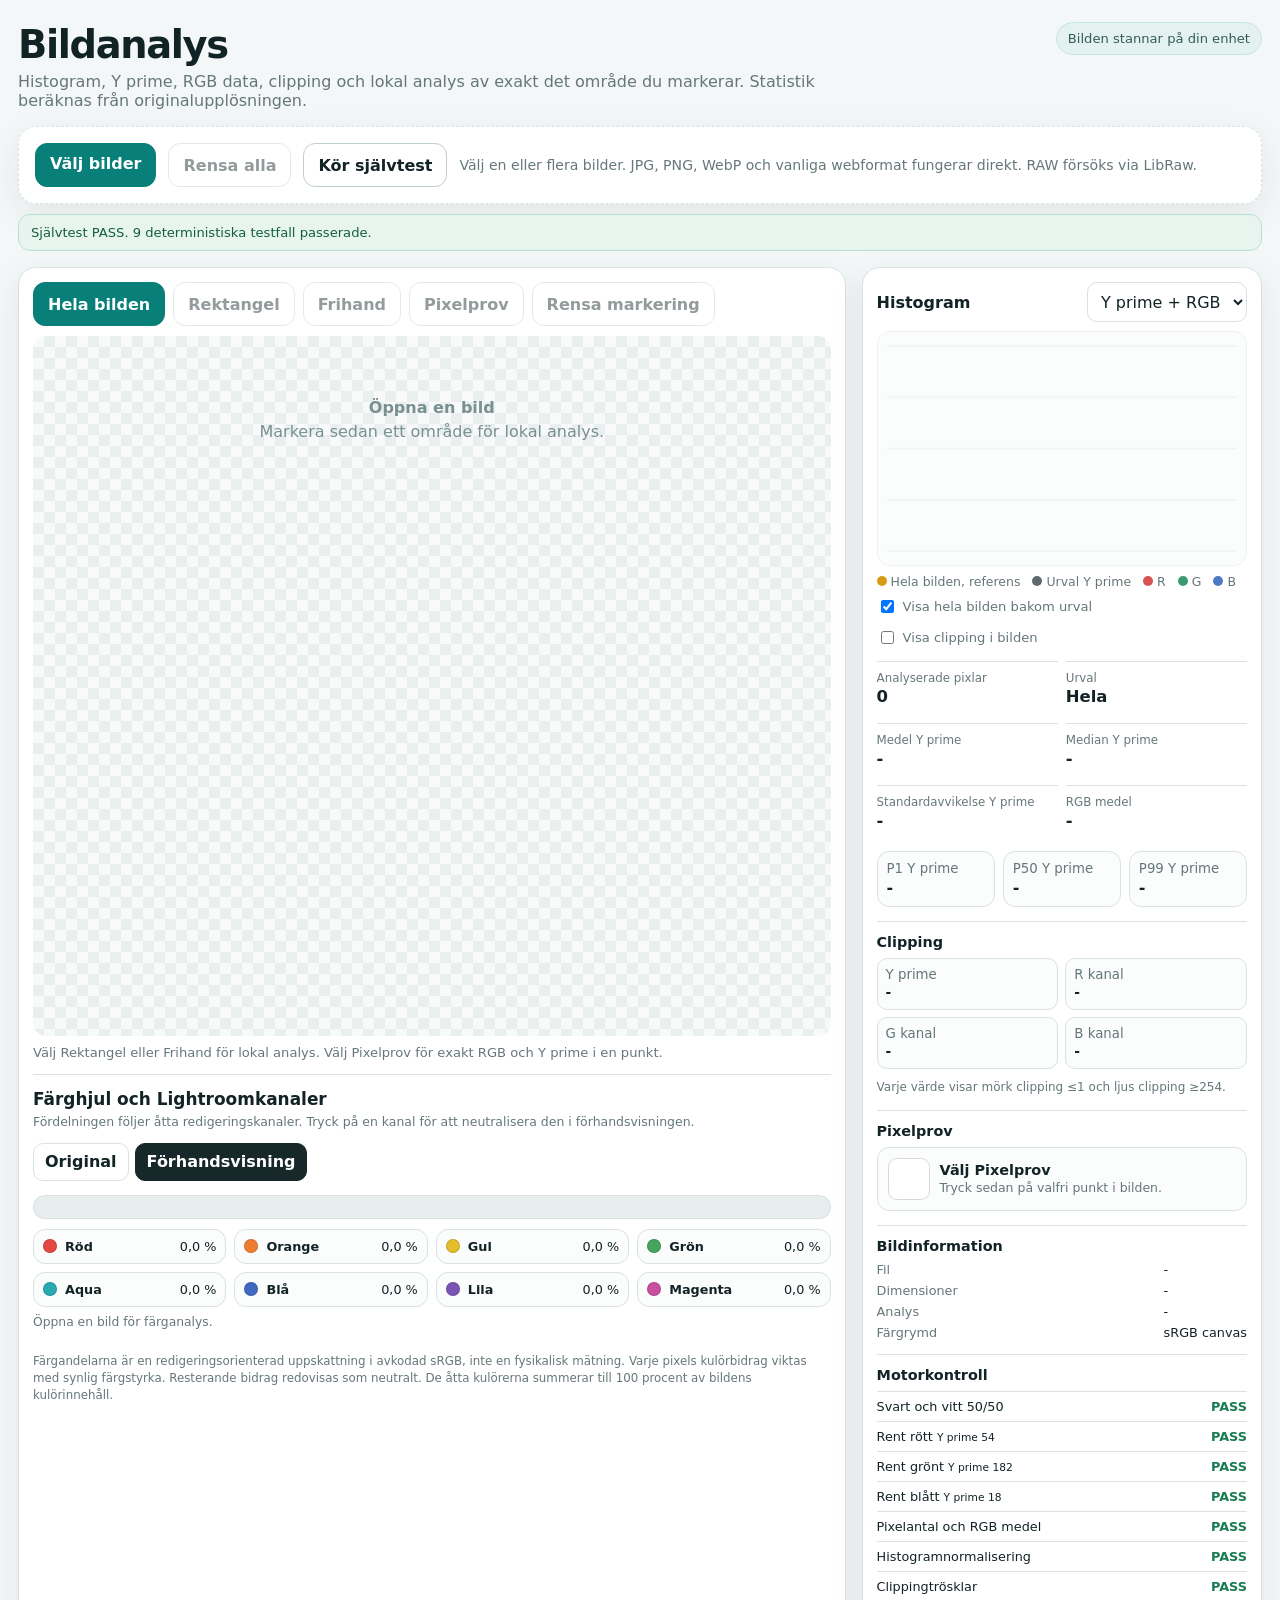
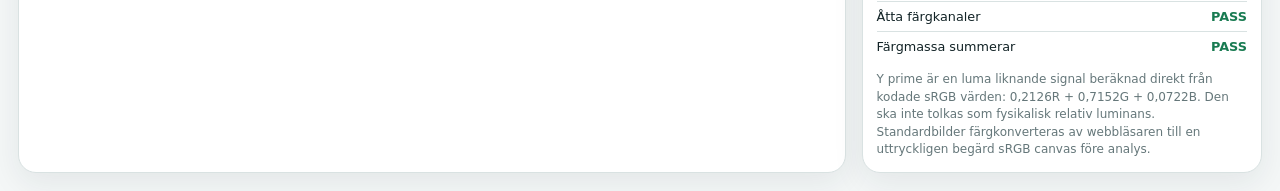
==== commit 3e0f1a06: "Lägg till färghjul och Lightroomkanaler" ====
--- a/docs/index.html
+++ b/docs/index.html
@@ -5,21 +5,33 @@
 <meta name="viewport" content="width=device-width,initial-scale=1,viewport-fit=cover">
 <meta name="theme-color" content="#f4f7f7">
 <title>Bildanalys</title>
-<meta name="description" content="Lokal bildanalys med histogram, Y prime, RGB data, clipping och valbara delområden.">
+<meta name="description" content="Lokal bildanalys med Lightroomkanaler, färgharmoni, kanalneutralisering, histogram och valbara delområden.">
 <style>
 :root{color-scheme:light;--bg:#f4f7f7;--panel:#fff;--ink:#122326;--muted:#65777a;--line:#d9e2e2;--accent:#087f78;--gold:#d99a16;--ok:#187b51;--warn:#98650d;--bad:#b63d3d;--shadow:0 10px 32px rgba(23,44,48,.08);--r:18px}*{box-sizing:border-box}html,body{margin:0;background:var(--bg);color:var(--ink);font-family:Inter,ui-sans-serif,system-ui,-apple-system,BlinkMacSystemFont,"Segoe UI",sans-serif}button,input,select{font:inherit}button{touch-action:manipulation}.app{max-width:1500px;margin:0 auto;padding:18px}.head{display:flex;justify-content:space-between;gap:14px;flex-wrap:wrap;margin:4px 0 16px}.title{font-size:clamp(1.55rem,3vw,2.4rem);font-weight:780;letter-spacing:-.035em;margin:0}.sub{color:var(--muted);margin-top:5px;max-width:850px}.privacy{font-size:.82rem;color:#355b59;background:#e3f2f0;border:1px solid #c7e5e1;padding:8px 11px;border-radius:999px;height:max-content}.upload,.panel{background:var(--panel);border:1px solid var(--line);border-radius:var(--r);box-shadow:var(--shadow)}.upload{border-style:dashed;padding:16px;display:flex;align-items:center;gap:12px;flex-wrap:wrap}.fileBtn,.btn{min-height:44px;border-radius:12px;border:1px solid #bfd0d0;background:#fff;color:var(--ink);padding:10px 14px;cursor:pointer;font-weight:650}.fileBtn,.btn.active{background:var(--accent);color:#fff;border-color:var(--accent)}.btn.sample.active{background:#6c4aa0;border-color:#6c4aa0}.btn:disabled{opacity:.45;cursor:not-allowed}#file{position:absolute;opacity:0;width:1px;height:1px}.status{color:var(--muted);font-size:.88rem;min-width:180px;flex:1}.banner{display:none;border-radius:12px;padding:10px 12px;font-size:.82rem;margin-top:10px}.banner.on{display:block}.banner.info{color:#6f5011;background:#fff2cf;border:1px solid #f1d790}.banner.ok{color:#145d41;background:#e7f5ee;border:1px solid #b9decf}.banner.bad{color:#812c2c;background:#fceaea;border:1px solid #efbcbc}.layout{display:grid;grid-template-columns:minmax(0,1.55fr) minmax(350px,.75fr);gap:16px;margin-top:16px}.panel{padding:14px;min-width:0}.tools{display:flex;gap:8px;flex-wrap:wrap;margin-bottom:10px}.viewer{position:relative;border-radius:14px;overflow:hidden;background:linear-gradient(45deg,#e9eeee 25%,transparent 25%),linear-gradient(-45deg,#e9eeee 25%,transparent 25%),linear-gradient(45deg,transparent 75%,#e9eeee 75%),linear-gradient(-45deg,transparent 75%,#e9eeee 75%),#f8fafa;background-size:22px 22px;background-position:0 0,0 11px,11px -11px,-11px 0;min-height:260px;display:grid;place-items:center}.canvasbox{position:relative;display:inline-block;max-width:100%;line-height:0}#img,#overlay{display:block;max-width:100%;height:auto}#overlay{position:absolute;inset:0;width:100%;height:100%;touch-action:none}.empty{padding:60px 22px;color:#799090;text-align:center;line-height:1.5}.hint{margin-top:9px;font-size:.82rem;color:var(--muted)}.histHead{display:flex;justify-content:space-between;gap:10px;align-items:center;flex-wrap:wrap}.histTitle{font-weight:760}.select{min-height:40px;border:1px solid var(--line);border-radius:10px;background:#fff;padding:7px 9px;color:var(--ink)}#hist{width:100%;height:235px;display:block;background:#fbfcfc;border:1px solid #edf1f1;border-radius:13px;margin-top:9px}.legend{display:flex;gap:12px;flex-wrap:wrap;margin-top:8px;font-size:.78rem;color:var(--muted)}.sw{display:inline-block;width:10px;height:10px;border-radius:50%;margin-right:4px}.sWhole{background:var(--gold)}.sY{background:#5e696b}.sR{background:#d85353}.sG{background:#3b9a72}.sB{background:#4d79c7}.checks{display:flex;gap:12px;flex-wrap:wrap;font-size:.82rem;color:var(--muted);margin-top:8px}.checks label{display:flex;align-items:center;gap:6px}.metrics{display:grid;grid-template-columns:repeat(2,minmax(0,1fr));gap:8px;margin-top:14px}.metric{padding:9px 0;border-top:1px solid var(--line);min-width:0}.metric span{font-size:.74rem;color:var(--muted);display:block}.metric b{font-size:1.03rem;display:block;margin-top:2px;overflow-wrap:anywhere}.cards{display:grid;grid-template-columns:repeat(3,minmax(0,1fr));gap:8px;margin-top:12px}.mini{border:1px solid var(--line);border-radius:12px;padding:9px;background:#fbfcfc}.mini small{color:var(--muted);display:block}.mini strong{display:block;margin-top:2px}.clipGrid{display:grid;grid-template-columns:repeat(2,minmax(0,1fr));gap:7px}.clip{border:1px solid var(--line);border-radius:10px;padding:8px;background:#fbfcfc}.clip small{display:block;color:var(--muted)}.clip strong{font-size:.86rem}.section{margin-top:14px;padding-top:12px;border-top:1px solid var(--line)}.section h3{font-size:.9rem;margin:0 0 8px}.pixelBox{display:grid;grid-template-columns:42px 1fr;gap:10px;align-items:center;border:1px solid var(--line);border-radius:12px;padding:10px;background:#fbfcfc}.chip{width:42px;height:42px;border-radius:9px;border:1px solid rgba(0,0,0,.15);background:#fff}.pixelMain{font-size:.9rem;font-weight:700}.pixelSub{font-size:.78rem;color:var(--muted);margin-top:2px}.meta{display:grid;grid-template-columns:1fr auto;gap:6px 10px;font-size:.8rem}.meta div:nth-child(odd){color:var(--muted)}.note{font-size:.75rem;color:var(--muted);line-height:1.45;margin-top:10px}.testRow{display:flex;align-items:center;justify-content:space-between;gap:10px;border-top:1px solid var(--line);padding:7px 0;font-size:.8rem}.pass{color:var(--ok);font-weight:750}.fail{color:var(--bad);font-weight:750}.working{color:var(--warn);font-weight:750}@media(max-width:900px){.layout{grid-template-columns:1fr}}@media(max-width:520px){.app{padding:10px}.metrics,.clipGrid{grid-template-columns:1fr 1fr}.cards{grid-template-columns:1fr}.fileBtn,.btn{flex:1 1 auto}.privacy{border-radius:12px}.upload{padding:12px}}
+
+.galleryWrap{margin-top:12px}.galleryHead{display:flex;align-items:center;justify-content:space-between;gap:12px;margin-bottom:8px}.galleryHead strong{font-size:.9rem}.gallery{display:flex;gap:9px;overflow-x:auto;padding:2px 2px 8px;scroll-snap-type:x proximity}.thumb{flex:0 0 108px;border:2px solid transparent;border-radius:13px;background:#fff;padding:5px;cursor:pointer;text-align:left;color:var(--ink);scroll-snap-align:start}.thumb.active{border-color:var(--accent);box-shadow:0 0 0 2px rgba(8,127,120,.13)}.thumb img,.thumbPh{width:94px;height:68px;display:block;object-fit:cover;border-radius:8px;background:#e9eeee}.thumbPh{display:grid;place-items:center;color:var(--muted);font-size:.72rem}.thumb span{display:block;font-size:.72rem;white-space:nowrap;overflow:hidden;text-overflow:ellipsis;margin-top:5px}
+.colorLab{margin-top:14px;padding-top:14px;border-top:1px solid var(--line)}.colorTop{display:flex;align-items:flex-start;justify-content:space-between;gap:12px;flex-wrap:wrap}.colorTop h2{font-size:1.06rem;margin:0}.colorTop p{font-size:.78rem;color:var(--muted);margin:4px 0 0;max-width:700px;line-height:1.45}.viewBtns{display:flex;gap:6px}.viewBtn{min-height:38px;border:1px solid var(--line);border-radius:10px;background:#fff;color:var(--ink);padding:7px 11px;cursor:pointer;font-weight:650}.viewBtn.active{background:#17282b;color:#fff;border-color:#17282b}.colorBar{display:flex;height:24px;border-radius:999px;overflow:hidden;background:#e8eded;margin:14px 0 10px;box-shadow:inset 0 0 0 1px rgba(0,0,0,.06)}.barSeg{height:100%;min-width:0;transition:width .25s ease;position:relative}.barSeg.off{filter:grayscale(1);opacity:.25}.barSeg:focus-visible{outline:3px solid #111;outline-offset:-3px}.channelGrid{display:grid;grid-template-columns:repeat(4,minmax(0,1fr));gap:8px}.channel{border:1px solid var(--line);border-radius:12px;background:#fbfcfc;padding:9px;display:grid;grid-template-columns:14px 1fr auto;gap:8px;align-items:center;cursor:pointer;color:var(--ink);text-align:left;min-width:0}.channel:hover{border-color:#a9bcbc}.channel.off{background:#eef1f1;color:#687678}.channelDot{width:14px;height:14px;border-radius:50%;box-shadow:inset 0 0 0 1px rgba(0,0,0,.13)}.channelName{font-size:.8rem;font-weight:720;overflow:hidden;text-overflow:ellipsis}.channelPct{font-size:.8rem;font-variant-numeric:tabular-nums}.neutralInfo{font-size:.77rem;color:var(--muted);margin-top:8px}.harmony{margin-top:14px;display:grid;grid-template-columns:repeat(3,minmax(0,1fr));gap:8px}.hCard{border:1px solid var(--line);border-radius:12px;padding:10px;background:#fbfcfc}.hCard.best{border-color:var(--accent);background:#eff9f7}.hCard small{color:var(--muted);display:block}.hCard strong{display:block;margin:3px 0;font-size:.87rem}.hCard p{font-size:.75rem;color:var(--muted);line-height:1.4;margin:0}.hDots{display:flex;gap:4px;margin-top:7px}.hDots i{width:17px;height:17px;border-radius:50%;border:1px solid rgba(0,0,0,.14)}.methodNote{font-size:.74rem;color:var(--muted);line-height:1.45;margin-top:10px}
+@media(max-width:720px){.channelGrid{grid-template-columns:repeat(2,minmax(0,1fr))}.harmony{grid-template-columns:1fr}.thumb{flex-basis:96px}.thumb img,.thumbPh{width:82px;height:61px}}
 </style>
 </head>
 <body>
 <main class="app">
 <div class="head"><div><h1 class="title">Bildanalys</h1><div class="sub">Histogram, Y prime, RGB data, clipping och lokal analys av exakt det område du markerar. Statistik beräknas från originalupplösningen.</div></div><div class="privacy">Bilden stannar på din enhet</div></div>
-<section class="upload" id="drop"><label class="fileBtn" for="file">Välj bild</label><input id="file" type="file" accept="image/*,.raf,.cr2,.cr3,.nef,.nrw,.arw,.dng,.orf,.rw2,.pef,.srw,.3fr,.fff,.iiq"><button class="btn" type="button" id="reset" disabled>Ny bild</button><button class="btn" type="button" id="selfTest">Kör självtest</button><div class="status" id="status" aria-live="polite">JPG, PNG, WebP och vanliga webformat fungerar direkt. RAW försöks via LibRaw.</div></section>
+<section class="upload" id="drop"><label class="fileBtn" for="file">Välj bilder</label><input id="file" type="file" multiple accept="image/*,.raf,.cr2,.cr3,.nef,.nrw,.arw,.dng,.orf,.rw2,.pef,.srw,.3fr,.fff,.iiq"><button class="btn" type="button" id="reset" disabled>Rensa alla</button><button class="btn" type="button" id="selfTest">Kör självtest</button><div class="status" id="status" aria-live="polite">Välj en eller flera bilder. JPG, PNG, WebP och vanliga webformat fungerar direkt. RAW försöks via LibRaw.</div></section><section class="galleryWrap panel" id="galleryWrap" hidden><div class="galleryHead"><strong>Valda bilder</strong><span class="status" id="galleryCount"></span></div><div class="gallery" id="gallery" aria-label="Valda bilder"></div></section>
 <div class="banner info" id="rawBadge"></div><div class="banner" id="testBadge"></div>
 <div class="layout">
 <section class="panel">
 <div class="tools"><button class="btn active" type="button" data-mode="whole">Hela bilden</button><button class="btn" type="button" data-mode="rect" disabled>Rektangel</button><button class="btn" type="button" data-mode="lasso" disabled>Frihand</button><button class="btn sample" type="button" data-mode="sample" disabled>Pixelprov</button><button class="btn" type="button" id="clear" disabled>Rensa markering</button></div>
 <div class="viewer"><div class="empty" id="empty"><strong>Öppna en bild</strong><br>Markera sedan ett område för lokal analys.</div><div class="canvasbox" id="canvasbox" hidden><canvas id="img" width="1200" height="800" aria-label="Bild som analyseras"></canvas><canvas id="overlay" width="1200" height="800" aria-label="Markeringslager"></canvas></div></div>
 <div class="hint" id="hint">Välj Rektangel eller Frihand för lokal analys. Välj Pixelprov för exakt RGB och Y prime i en punkt.</div>
+<div class="colorLab">
+<div class="colorTop"><div><h2>Färghjul och Lightroomkanaler</h2><p>Fördelningen följer åtta redigeringskanaler. Tryck på en kanal för att neutralisera den i förhandsvisningen.</p></div><div class="viewBtns"><button class="viewBtn" id="viewOriginal" type="button">Original</button><button class="viewBtn active" id="viewFiltered" type="button">Förhandsvisning</button></div></div>
+<div class="colorBar" id="colorBar" aria-label="Kulörernas relativa fördelning"></div>
+<div class="channelGrid" id="channelGrid"></div>
+<div class="neutralInfo" id="neutralInfo">Öppna en bild för färganalys.</div>
+<div class="harmony" id="harmony"></div>
+<div class="methodNote">Färgandelarna är en redigeringsorienterad uppskattning i avkodad sRGB, inte en fysikalisk mätning. Varje pixels kulörbidrag viktas med synlig färgstyrka. Resterande bidrag redovisas som neutralt. De åtta kulörerna summerar till 100 procent av bildens kulörinnehåll.</div>
+</div>
 </section>
 <aside class="panel">
 <div class="histHead"><div class="histTitle">Histogram</div><select class="select" id="histMode"><option value="overlay">Y prime + RGB</option><option value="y">Y prime</option><option value="rgb">RGB</option></select></div>
@@ -38,29 +50,32 @@
 const $=s=>document.querySelector(s),imgC=$('#img'),ovC=$('#overlay'),histC=$('#hist');
 const ictx=imgC.getContext('2d',{willReadFrequently:true,colorSpace:'srgb'})||imgC.getContext('2d',{willReadFrequently:true});
 const octx=ovC.getContext('2d'),hctx=histC.getContext('2d');
-const E={file:$('#file'),status:$('#status'),reset:$('#reset'),clear:$('#clear'),empty:$('#empty'),box:$('#canvasbox'),raw:$('#rawBadge'),testBadge:$('#testBadge'),selfTest:$('#selfTest'),histMode:$('#histMode'),showWhole:$('#showWhole'),zebra:$('#zebra'),meta:$('#meta'),mPixels:$('#mPixels'),mSelection:$('#mSelection'),mMean:$('#mMean'),mMedian:$('#mMedian'),mSd:$('#mSd'),mRgb:$('#mRgb'),p1:$('#p1'),p50:$('#p50'),p99:$('#p99'),clipY:$('#clipY'),clipR:$('#clipR'),clipG:$('#clipG'),clipB:$('#clipB'),chip:$('#chip'),samplePos:$('#samplePos'),sampleRgb:$('#sampleRgb'),sampleY:$('#sampleY'),hint:$('#hint'),tests:$('#tests')};
-let loaded=false,mode='whole',drag=false,start=null,rect=null,lasso=[],samplePoint=null,sourceInfo={},baseStats=null,activeStats=null,analysisSource=null,rawInstance=null,analysisToken=0;const modeBtns=[...document.querySelectorAll('[data-mode]')];
-function setMode(m){mode=m;rect=null;lasso=[];analysisToken++;modeBtns.forEach(b=>b.classList.toggle('active',b.dataset.mode===m));if(loaded){activeStats=baseStats;renderStats(activeStats,m==='whole'?'Hela':'Ingen färdig markering');drawHistogram()}if(m==='sample')E.hint.textContent='Pixelprov är aktivt. Tryck på en punkt för RGB, Y prime och originalkoordinater.';else if(m==='rect')E.hint.textContent='Rektangel är aktivt. Dra ett nytt område. Det tidigare urvalet är rensat.';else if(m==='lasso')E.hint.textContent='Frihand är aktivt. Rita ett nytt område. Det tidigare urvalet är rensat.';else E.hint.textContent='Hela originalbilden analyseras.';drawOverlay()}
+const E={file:$('#file'),status:$('#status'),reset:$('#reset'),clear:$('#clear'),empty:$('#empty'),box:$('#canvasbox'),raw:$('#rawBadge'),testBadge:$('#testBadge'),selfTest:$('#selfTest'),histMode:$('#histMode'),showWhole:$('#showWhole'),zebra:$('#zebra'),meta:$('#meta'),mPixels:$('#mPixels'),mSelection:$('#mSelection'),mMean:$('#mMean'),mMedian:$('#mMedian'),mSd:$('#mSd'),mRgb:$('#mRgb'),p1:$('#p1'),p50:$('#p50'),p99:$('#p99'),clipY:$('#clipY'),clipR:$('#clipR'),clipG:$('#clipG'),clipB:$('#clipB'),chip:$('#chip'),samplePos:$('#samplePos'),sampleRgb:$('#sampleRgb'),sampleY:$('#sampleY'),hint:$('#hint'),tests:$('#tests'),galleryWrap:$('#galleryWrap'),gallery:$('#gallery'),galleryCount:$('#galleryCount'),colorBar:$('#colorBar'),channelGrid:$('#channelGrid'),neutralInfo:$('#neutralInfo'),harmony:$('#harmony'),viewOriginal:$('#viewOriginal'),viewFiltered:$('#viewFiltered')};
+let loaded=false,mode='whole',drag=false,start=null,rect=null,lasso=[],samplePoint=null,sourceInfo={},baseStats=null,activeStats=null,analysisSource=null,rawInstance=null,analysisToken=0,images=[],currentImage=-1,disabledChannels=new Set(),originalDisplayData=null,showFiltered=true;const modeBtns=[...document.querySelectorAll('[data-mode]')];
+function setMode(m){mode=m;rect=null;lasso=[];analysisToken++;modeBtns.forEach(b=>b.classList.toggle('active',b.dataset.mode===m));if(loaded){activeStats=baseStats;renderStats(activeStats,m==='whole'?'Hela':'Ingen färdig markering');renderColorProfile(activeStats);drawHistogram()}if(m==='sample')E.hint.textContent='Pixelprov är aktivt. Tryck på en punkt för RGB, Y prime och originalkoordinater.';else if(m==='rect')E.hint.textContent='Rektangel är aktivt. Dra ett nytt område. Det tidigare urvalet är rensat.';else if(m==='lasso')E.hint.textContent='Frihand är aktivt. Rita ett nytt område. Det tidigare urvalet är rensat.';else E.hint.textContent='Hela originalbilden analyseras.';drawOverlay()}
 modeBtns.forEach(b=>b.addEventListener('click',()=>setMode(b.dataset.mode)));E.clear.addEventListener('click',()=>setMode('whole'));E.histMode.addEventListener('change',drawHistogram);E.showWhole.addEventListener('change',drawHistogram);E.zebra.addEventListener('change',drawOverlay);E.selfTest.addEventListener('click',runSelfTests);
-E.reset.addEventListener('click',()=>{analysisToken++;E.file.value='';loaded=false;rect=null;lasso=[];samplePoint=null;sourceInfo={};baseStats=activeStats=null;analysisSource=null;ictx.clearRect(0,0,imgC.width,imgC.height);octx.clearRect(0,0,ovC.width,ovC.height);E.box.hidden=true;E.empty.hidden=false;E.reset.disabled=true;modeBtns.forEach(b=>b.disabled=true);modeBtns[0].disabled=false;E.clear.disabled=true;E.status.textContent='Välj en ny bild.';E.raw.className='banner info';resetStats();drawHistogram()});
+E.reset.addEventListener('click',()=>{analysisToken++;for(const item of images)if(item.thumbUrl)URL.revokeObjectURL(item.thumbUrl);images=[];currentImage=-1;disabledChannels.clear();originalDisplayData=null;E.file.value='';loaded=false;rect=null;lasso=[];samplePoint=null;sourceInfo={};baseStats=activeStats=null;analysisSource=null;ictx.clearRect(0,0,imgC.width,imgC.height);octx.clearRect(0,0,ovC.width,ovC.height);E.box.hidden=true;E.empty.hidden=false;E.reset.disabled=true;modeBtns.forEach(b=>b.disabled=true);modeBtns[0].disabled=false;E.clear.disabled=true;E.galleryWrap.hidden=true;E.gallery.innerHTML='';E.status.textContent='Välj en eller flera bilder.';E.raw.className='banner info';resetStats();renderColorProfile(null);drawHistogram()});
 function fmtBytes(n){if(!Number.isFinite(n))return '-';const u=['B','KB','MB','GB'];let i=0;while(n>=1024&&i<u.length-1){n/=1024;i++}return `${n.toFixed(i?1:0)} ${u[i]}`};function ext(n=''){return(n.split('.').pop()||'').toLowerCase()}const rawExt=new Set(['raf','cr2','cr3','nef','nrw','arw','dng','orf','rw2','pef','srw','3fr','fff','iiq']);
-async function loadFile(file){if(!file)return;analysisToken++;E.status.textContent='Läser bilden...';E.raw.className='banner info';try{rawExt.has(ext(file.name))?await loadRaw(file):await loadStandard(file)}catch(err){console.error(err);E.status.textContent='Kunde inte läsa bilden.';E.raw.textContent=`Fel: ${err?.message||'Okänt fel'}`;E.raw.className='banner bad on'}}E.file.addEventListener('change',()=>loadFile(E.file.files?.[0]));for(const ev of ['dragenter','dragover'])$('#drop').addEventListener(ev,e=>e.preventDefault());$('#drop').addEventListener('drop',e=>{e.preventDefault();const f=e.dataTransfer?.files?.[0];if(f)loadFile(f)});
+function renderGallery(){E.galleryWrap.hidden=!images.length;E.galleryCount.textContent=images.length===1?'1 bild':images.length+' bilder';E.gallery.innerHTML=images.map((item,i)=>'<button class="thumb '+(i===currentImage?'active':'')+'" type="button" data-image="'+i+'" aria-label="Analysera '+esc(item.file.name)+'">'+(item.thumbUrl?'<img src="'+item.thumbUrl+'" alt="">':'<div class="thumbPh">RAW</div>')+'<span>'+esc(item.file.name)+'</span></button>').join('');E.gallery.querySelectorAll('[data-image]').forEach(b=>b.addEventListener('click',()=>selectImage(Number(b.dataset.image))))}
+async function addFiles(fileList){const incoming=[...fileList].filter(Boolean);if(!incoming.length)return;for(const file of incoming){const isRaw=rawExt.has(ext(file.name));images.push({file,thumbUrl:isRaw?'':URL.createObjectURL(file),disabled:new Set()})}E.reset.disabled=false;renderGallery();await selectImage(currentImage<0?0:images.length-incoming.length)}
+async function selectImage(i){if(i<0||i>=images.length)return;currentImage=i;disabledChannels=new Set(images[i].disabled);showFiltered=true;updateViewButtons();renderGallery();await loadFile(images[i].file)}
+async function loadFile(file){if(!file)return;analysisToken++;E.status.textContent='Läser bilden...';E.raw.className='banner info';try{rawExt.has(ext(file.name))?await loadRaw(file):await loadStandard(file)}catch(err){console.error(err);E.status.textContent='Kunde inte läsa bilden.';E.raw.textContent=`Fel: ${err?.message||'Okänt fel'}`;E.raw.className='banner bad on'}}E.file.addEventListener('change',()=>addFiles(E.file.files));for(const ev of ['dragenter','dragover'])$('#drop').addEventListener(ev,e=>e.preventDefault());$('#drop').addEventListener('drop',e=>{e.preventDefault();if(e.dataTransfer?.files?.length)addFiles(e.dataTransfer.files)});
 async function loadStandard(file){let src;try{src=await createImageBitmap(file,{colorSpaceConversion:'default',imageOrientation:'from-image'})}catch{const url=URL.createObjectURL(file);const im=new Image();im.decoding='async';await new Promise((res,rej)=>{im.onload=res;im.onerror=()=>rej(new Error('Webbläsaren kunde inte avkoda filen.'));im.src=url});src=im;src._url=url}await drawSource(src,src.width||src.naturalWidth,src.height||src.naturalHeight,file,{decoder:'Webbläsare',color:'ICC hanteras av webbläsaren, analyscanvas sRGB'});if(src._url)URL.revokeObjectURL(src._url)}
 async function loadRaw(file){E.raw.textContent='RAW avkodas lokalt med LibRaw WebAssembly. Resultatet kontrolleras för dimensioner, datalängd och kanalomfång.';E.raw.className='banner info on';E.status.textContent='Laddar RAW avkodare...';const mod=await import('https://cdn.jsdelivr.net/npm/libraw-wasm@1.6.0/+esm');const LibRaw=mod.default||mod.LibRaw||mod;if(!rawInstance)rawInstance=new LibRaw();const buf=new Uint8Array(await file.arrayBuffer());await rawInstance.open(buf,{});let meta={};try{meta=await rawInstance.metadata(false)||{}}catch{}const out=await rawInstance.imageData();if(!out||!out.data)throw new Error('LibRaw gav ingen RGB bild.');const w=out.width||out.cols||meta.width||meta.iwidth,h=out.height||out.rows||meta.height||meta.iheight;if(!w||!h)throw new Error('RAW dimensioner saknas.');const data=out.data;if(data.length!==w*h*3&&data.length!==w*h*4)throw new Error('Oväntad datalängd från LibRaw.');const tmp=document.createElement('canvas');tmp.width=w;tmp.height=h;const t=tmp.getContext('2d',{colorSpace:'srgb'})||tmp.getContext('2d'),id=t.createImageData(w,h);let min=65535,max=0;if(data.length===w*h*4){for(let i=0;i<data.length;i++){const v=data[i];min=Math.min(min,v);max=Math.max(max,v);id.data[i]=v>255?Math.round(v/257):v}}else{for(let p=0,j=0;p<w*h;p++,j+=3){const k=p*4;for(let c=0;c<3;c++){const v=data[j+c];min=Math.min(min,v);max=Math.max(max,v);id.data[k+c]=v>255?Math.round(v/257):v}id.data[k+3]=255}}if(max<=min)throw new Error('RAW data saknar användbart tonomfång.');t.putImageData(id,0,0);await drawSource(tmp,w,h,file,{decoder:'LibRaw WASM',color:'LibRaw RGB till sRGB canvas',rawCheck:`PASS, ${w} × ${h}, dataomfång ${min} till ${max}`});E.raw.textContent=`RAW sanity check PASS. ${w} × ${h} pixlar, datalängd och tonomfång är konsistenta. Detta är en intern avkodningskontroll, inte en extern jämförelse mot Lightroom.`;E.raw.className='banner ok on'}
-async function drawSource(source,origW,origH,file,extra={}){analysisSource=source;const maxDisplay=2000,s=Math.min(1,maxDisplay/Math.max(origW,origH)),w=Math.max(1,Math.round(origW*s)),h=Math.max(1,Math.round(origH*s));imgC.width=ovC.width=w;imgC.height=ovC.height=h;ictx.clearRect(0,0,w,h);ictx.drawImage(source,0,0,w,h);loaded=true;rect=null;lasso=[];samplePoint=null;mode='whole';sourceInfo={name:file.name,size:file.size,type:file.type||ext(file.name).toUpperCase(),origW,origH,w,h,...extra};E.box.hidden=false;E.empty.hidden=true;E.reset.disabled=false;modeBtns.forEach(b=>b.disabled=false);E.clear.disabled=false;modeBtns.forEach(b=>b.classList.toggle('active',b.dataset.mode==='whole'));updateMeta();E.status.textContent=`${file.name}: ${origW} × ${origH} px. Beräknar histogram från originalupplösningen...`;const token=++analysisToken;baseStats=await computeStats('whole',null,token);if(token!==analysisToken)return;activeStats=baseStats;renderStats(activeStats,'Hela');drawOverlay();drawHistogram();E.status.textContent=`Klar. ${origW.toLocaleString('sv-SE')} × ${origH.toLocaleString('sv-SE')} pixlar analyseras i originalupplösning.`}
+async function drawSource(source,origW,origH,file,extra={}){analysisSource=source;const maxDisplay=2000,s=Math.min(1,maxDisplay/Math.max(origW,origH)),w=Math.max(1,Math.round(origW*s)),h=Math.max(1,Math.round(origH*s));imgC.width=ovC.width=w;imgC.height=ovC.height=h;ictx.clearRect(0,0,w,h);ictx.drawImage(source,0,0,w,h);originalDisplayData=ictx.getImageData(0,0,w,h);loaded=true;rect=null;lasso=[];samplePoint=null;mode='whole';sourceInfo={name:file.name,size:file.size,type:file.type||ext(file.name).toUpperCase(),origW,origH,w,h,...extra};E.box.hidden=false;E.empty.hidden=true;E.reset.disabled=false;modeBtns.forEach(b=>b.disabled=false);E.clear.disabled=false;modeBtns.forEach(b=>b.classList.toggle('active',b.dataset.mode==='whole'));updateMeta();E.status.textContent=`${file.name}: ${origW} × ${origH} px. Beräknar histogram från originalupplösningen...`;const token=++analysisToken;baseStats=await computeStats('whole',null,token);if(token!==analysisToken)return;activeStats=baseStats;renderStats(activeStats,'Hela');renderColorProfile(activeStats);applyChannelPreview();drawHistogram();E.status.textContent=`Klar. ${origW.toLocaleString('sv-SE')} × ${origH.toLocaleString('sv-SE')} pixlar analyseras i originalupplösning.`}
 function esc(s){return String(s).replace(/[&<>"']/g,c=>({'&':'&amp;','<':'&lt;','>':'&gt;','"':'&quot;',"'":'&#39;'}[c]))}function updateMeta(){E.meta.innerHTML=`<div>Fil</div><div>${esc(sourceInfo.name||'-')}</div><div>Dimensioner</div><div>${sourceInfo.origW||'-'} × ${sourceInfo.origH||'-'}</div><div>Filstorlek</div><div>${fmtBytes(sourceInfo.size)}</div><div>Format</div><div>${esc(sourceInfo.type||'-')}</div><div>Dekoder</div><div>${esc(sourceInfo.decoder||'-')}</div><div>Analys</div><div>Originalupplösning</div><div>Färghantering</div><div>${esc(sourceInfo.color||'sRGB canvas')}</div>${sourceInfo.rawCheck?`<div>RAW kontroll</div><div>${esc(sourceInfo.rawCheck)}</div>`:''}`}
 function point(e){const r=ovC.getBoundingClientRect();return{x:(e.clientX-r.left)*ovC.width/r.width,y:(e.clientY-r.top)*ovC.height/r.height}}
 ovC.addEventListener('pointerdown',e=>{if(!loaded)return;const p=point(e);if(mode==='sample'){samplePoint=p;sample(p);drawOverlay();return}if(mode==='whole')return;drag=true;start=p;rect=null;lasso=[];activeStats=baseStats;renderStats(activeStats,'Markerar...');drawHistogram();ovC.setPointerCapture(e.pointerId);if(mode==='rect')rect={x:p.x,y:p.y,w:0,h:0};else lasso=[p];drawOverlay()});
 ovC.addEventListener('pointermove',e=>{if(!drag)return;const p=point(e);if(mode==='rect')rect={x:Math.min(start.x,p.x),y:Math.min(start.y,p.y),w:Math.abs(p.x-start.x),h:Math.abs(p.y-start.y)};else if(mode==='lasso'){const q=lasso[lasso.length-1];if(!q||Math.hypot(p.x-q.x,p.y-q.y)>3)lasso.push(p)}drawOverlay()});
 ovC.addEventListener('pointerup',async e=>{if(!drag)return;drag=false;try{ovC.releasePointerCapture(e.pointerId)}catch{}if(mode==='rect'&&rect&&(rect.w<3||rect.h<3))rect=null;if(mode==='lasso'&&lasso.length<3)lasso=[];drawOverlay();await analyze()});
 function sample(p){const x=Math.max(0,Math.min(imgC.width-1,Math.floor(p.x))),y=Math.max(0,Math.min(imgC.height-1,Math.floor(p.y))),d=ictx.getImageData(x,y,1,1).data,yp=.2126*d[0]+.7152*d[1]+.0722*d[2],sx=Math.min(sourceInfo.origW-1,Math.floor(x*sourceInfo.origW/imgC.width)),sy=Math.min(sourceInfo.origH-1,Math.floor(y*sourceInfo.origH/imgC.height));E.chip.style.background=`rgb(${d[0]},${d[1]},${d[2]})`;E.sampleRgb.textContent=`RGB ${d[0]} / ${d[1]} / ${d[2]}`;E.samplePos.textContent=`Position ${sx}, ${sy} i originalbilden`;E.sampleY.textContent=`Y prime ${yp.toFixed(1)} av 255. Pixelprov läses från visningsrastret.`}
-function makeAcc(){return{R:new Uint32Array(256),G:new Uint32Array(256),B:new Uint32Array(256),Y:new Uint32Array(256),n:0,sR:0,sG:0,sB:0,sY:0,sY2:0,yLo:0,yHi:0,rLo:0,rHi:0,gLo:0,gHi:0,bLo:0,bHi:0}}
-function feed(a,r,g,b){const y=Math.max(0,Math.min(255,Math.round(.2126*r+.7152*g+.0722*b)));a.R[r]++;a.G[g]++;a.B[b]++;a.Y[y]++;a.n++;a.sR+=r;a.sG+=g;a.sB+=b;a.sY+=y;a.sY2+=y*y;if(y<=1)a.yLo++;if(y>=254)a.yHi++;if(r<=1)a.rLo++;if(r>=254)a.rHi++;if(g<=1)a.gLo++;if(g>=254)a.gHi++;if(b<=1)a.bLo++;if(b>=254)a.bHi++}
+function makeAcc(){return{R:new Uint32Array(256),G:new Uint32Array(256),B:new Uint32Array(256),Y:new Uint32Array(256),colors:new Float64Array(8),neutral:0,colorMass:0,n:0,sR:0,sG:0,sB:0,sY:0,sY2:0,yLo:0,yHi:0,rLo:0,rHi:0,gLo:0,gHi:0,bLo:0,bHi:0}}
+function feed(a,r,g,b){const y=Math.max(0,Math.min(255,Math.round(.2126*r+.7152*g+.0722*b))),hsl=rgbToHsl(r,g,b),visibility=Math.max(0,Math.min(1,hsl.s*4*hsl.l*(1-hsl.l))),weights=hueWeights(hsl.h);for(let i=0;i<8;i++)a.colors[i]+=visibility*weights[i];a.colorMass+=visibility;a.neutral+=1-visibility;a.R[r]++;a.G[g]++;a.B[b]++;a.Y[y]++;a.n++;a.sR+=r;a.sG+=g;a.sB+=b;a.sY+=y;a.sY2+=y*y;if(y<=1)a.yLo++;if(y>=254)a.yHi++;if(r<=1)a.rLo++;if(r>=254)a.rHi++;if(g<=1)a.gLo++;if(g>=254)a.gHi++;if(b<=1)a.bLo++;if(b>=254)a.bHi++}
 function finalize(a){if(!a.n)return null;const pct=q=>{const t=Math.ceil(q*a.n);let c=0;for(let i=0;i<256;i++){c+=a.Y[i];if(c>=t)return i}return 255},m=a.sY/a.n;return{...a,mean:m,sd:Math.sqrt(Math.max(0,a.sY2/a.n-m*m)),rMean:a.sR/a.n,gMean:a.sG/a.n,bMean:a.sB/a.n,p1:pct(.01),p50:pct(.5),p99:pct(.99)}}
 function selectionToOriginal(kind,sel){const sx=sourceInfo.origW/imgC.width,sy=sourceInfo.origH/imgC.height;if(kind==='rect'&&sel)return{x0:Math.max(0,Math.floor(sel.x*sx)),x1:Math.min(sourceInfo.origW-1,Math.ceil((sel.x+sel.w)*sx)),y0:Math.max(0,Math.floor(sel.y*sy)),y1:Math.min(sourceInfo.origH-1,Math.ceil((sel.y+sel.h)*sy))};if(kind==='lasso'&&sel)return sel.map(p=>({x:p.x*sx,y:p.y*sy}));return null}
 function rowSpans(poly,y,w){const xs=[];for(let i=0,j=poly.length-1;i<poly.length;j=i++){const a=poly[i],b=poly[j];if((a.y>y)!==(b.y>y))xs.push(a.x+(y-a.y)*(b.x-a.x)/(b.y-a.y))}xs.sort((a,b)=>a-b);const spans=[];for(let i=0;i+1<xs.length;i+=2)spans.push([Math.max(0,Math.floor(xs[i])),Math.min(w-1,Math.ceil(xs[i+1]))]);return spans}
 async function computeStats(kind,sel,token){const W=sourceInfo.origW,H=sourceInfo.origH,a=makeAcc(),stripH=48,tile=document.createElement('canvas');tile.width=W;tile.height=Math.min(stripH,H);const tc=tile.getContext('2d',{willReadFrequently:true,colorSpace:'srgb'})||tile.getContext('2d',{willReadFrequently:true}),origSel=selectionToOriginal(kind,sel);let yStart=0,yEnd=H-1;if(kind==='rect'&&origSel){yStart=origSel.y0;yEnd=origSel.y1}if(kind==='lasso'&&origSel){const ys=origSel.map(p=>p.y);yStart=Math.max(0,Math.floor(Math.min(...ys)));yEnd=Math.min(H-1,Math.ceil(Math.max(...ys)))}for(let y0=yStart;y0<=yEnd;y0+=stripH){if(token!==analysisToken)return null;const hh=Math.min(stripH,yEnd-y0+1);if(tile.height!==hh)tile.height=hh;tc.clearRect(0,0,W,hh);tc.drawImage(analysisSource,0,y0,W,hh,0,0,W,hh);const d=tc.getImageData(0,0,W,hh).data;for(let yy=0;yy<hh;yy++){const oy=y0+yy;let spans;if(kind==='rect'&&origSel)spans=[[origSel.x0,origSel.x1]];else if(kind==='lasso'&&origSel)spans=rowSpans(origSel,oy+.5,W);else spans=[[0,W-1]];for(const [x0,x1] of spans)for(let x=x0;x<=x1;x++){const k=(yy*W+x)*4;if(d[k+3])feed(a,d[k],d[k+1],d[k+2])}}if((y0-yStart)%(stripH*8)===0){E.status.textContent=`Analyserar originalpixlar... ${Math.min(100,Math.round(100*(y0-yStart+hh)/(yEnd-yStart+1)))} %`;await new Promise(r=>setTimeout(r,0))}}return finalize(a)}
-async function analyze(){if(!loaded)return;const valid=mode==='rect'&&rect||mode==='lasso'&&lasso.length>=3;if(!valid){activeStats=baseStats;renderStats(activeStats,'Ingen färdig markering');drawHistogram();return}const token=++analysisToken,Elabel=mode==='rect'?'Rektangel':'Frihand';E.status.textContent=`Analyserar ${Elabel.toLowerCase()} i originalupplösning...`;const s=await computeStats(mode,mode==='rect'?rect:lasso,token);if(token!==analysisToken||!s)return;activeStats=s;renderStats(s,`${Elabel}: ${s.n.toLocaleString('sv-SE')} pixlar`);drawHistogram();E.status.textContent=`Klar. ${s.n.toLocaleString('sv-SE')} originalpixlar i urvalet analyserades.`}
+async function analyze(){if(!loaded)return;const valid=mode==='rect'&&rect||mode==='lasso'&&lasso.length>=3;if(!valid){activeStats=baseStats;renderStats(activeStats,'Ingen färdig markering');drawHistogram();return}const token=++analysisToken,Elabel=mode==='rect'?'Rektangel':'Frihand';E.status.textContent=`Analyserar ${Elabel.toLowerCase()} i originalupplösning...`;const s=await computeStats(mode,mode==='rect'?rect:lasso,token);if(token!==analysisToken||!s)return;activeStats=s;renderStats(s,`${Elabel}: ${s.n.toLocaleString('sv-SE')} pixlar`);renderColorProfile(s);drawHistogram();E.status.textContent=`Klar. ${s.n.toLocaleString('sv-SE')} originalpixlar i urvalet analyserades.`}
 function clipText(lo,hi,n){return `${(100*lo/n).toFixed(3)} % mörk, ${(100*hi/n).toFixed(3)} % ljus`}
 function renderStats(s,label){if(!s)return;E.mPixels.textContent=s.n.toLocaleString('sv-SE');E.mSelection.textContent=label;E.mMean.textContent=s.mean.toFixed(1);E.mMedian.textContent=s.p50;E.mSd.textContent=s.sd.toFixed(1);E.mRgb.textContent=`${s.rMean.toFixed(1)} / ${s.gMean.toFixed(1)} / ${s.bMean.toFixed(1)}`;E.p1.textContent=s.p1;E.p50.textContent=s.p50;E.p99.textContent=s.p99;E.clipY.textContent=clipText(s.yLo,s.yHi,s.n);E.clipR.textContent=clipText(s.rLo,s.rHi,s.n);E.clipG.textContent=clipText(s.gLo,s.gHi,s.n);E.clipB.textContent=clipText(s.bLo,s.bHi,s.n)}
 function resetStats(){E.mPixels.textContent='0';E.mSelection.textContent='Hela';for(const id of ['mMean','mMedian','mSd','mRgb','p1','p50','p99','clipY','clipR','clipG','clipB'])E[id].textContent='-';E.chip.style.background='#fff';E.sampleRgb.textContent='Välj Pixelprov';E.samplePos.textContent='Tryck sedan på valfri punkt i bilden.';E.sampleY.textContent=''}
@@ -68,10 +83,38 @@
 function drawHistogram(){const W=histC.width,H=histC.height,p=18;hctx.clearRect(0,0,W,H);hctx.fillStyle='#fbfcfc';hctx.fillRect(0,0,W,H);hctx.strokeStyle='#e7eded';hctx.lineWidth=1;for(let i=0;i<=4;i++){const y=p+(H-2*p)*i/4;hctx.beginPath();hctx.moveTo(p,y);hctx.lineTo(W-p,y);hctx.stroke()}if(!activeStats)return;const hv=E.histMode.value,cur=[];if(hv!=='rgb')cur.push(normalized(activeStats.Y,activeStats.n));if(hv!=='y')cur.push(normalized(activeStats.R,activeStats.n),normalized(activeStats.G,activeStats.n),normalized(activeStats.B,activeStats.n));let whole=null;if(E.showWhole.checked&&activeStats!==baseStats&&baseStats)whole=normalized(baseStats.Y,baseStats.n);let max=0;for(const a of cur)for(const v of a)if(v>max)max=v;if(whole)for(const v of whole)if(v>max)max=v;max=Math.max(max,1e-8);const line=(a,color,width,alpha=1)=>{hctx.beginPath();for(let i=0;i<256;i++){const x=p+i*(W-2*p)/255,y=H-p-(a[i]/max)*(H-2*p);i?hctx.lineTo(x,y):hctx.moveTo(x,y)}hctx.strokeStyle=color;hctx.lineWidth=width;hctx.globalAlpha=alpha;hctx.stroke();hctx.globalAlpha=1};if(whole)line(whole,'#d99a16',2,.42);let i=0;if(hv!=='rgb')line(cur[i++],'#5e696b',2.3,.96);if(hv!=='y'){line(cur[i++],'#d85353',1.5,.9);line(cur[i++],'#3b9a72',1.5,.9);line(cur[i++],'#4d79c7',1.5,.9)}}
 function drawOverlay(){octx.clearRect(0,0,ovC.width,ovC.height);if(!loaded)return;octx.save();octx.lineWidth=Math.max(2,ovC.width/700);octx.strokeStyle='#fff';octx.fillStyle='rgba(8,127,120,.16)';octx.shadowColor='rgba(0,0,0,.45)';octx.shadowBlur=3;octx.setLineDash([9,6]);if(mode==='rect'&&rect){octx.fillRect(rect.x,rect.y,rect.w,rect.h);octx.strokeRect(rect.x,rect.y,rect.w,rect.h)}if(mode==='lasso'&&lasso.length){octx.beginPath();octx.moveTo(lasso[0].x,lasso[0].y);for(let i=1;i<lasso.length;i++)octx.lineTo(lasso[i].x,lasso[i].y);if(!drag)octx.closePath();octx.fill();octx.stroke()}octx.restore();if(samplePoint){octx.save();octx.strokeStyle='#6c4aa0';octx.fillStyle='#fff';octx.lineWidth=2;octx.beginPath();octx.arc(samplePoint.x,samplePoint.y,8,0,Math.PI*2);octx.fill();octx.stroke();octx.beginPath();octx.moveTo(samplePoint.x-14,samplePoint.y);octx.lineTo(samplePoint.x+14,samplePoint.y);octx.moveTo(samplePoint.x,samplePoint.y-14);octx.lineTo(samplePoint.x,samplePoint.y+14);octx.stroke();octx.restore()}if(E.zebra.checked)drawZebra()}
 function drawZebra(){const w=imgC.width,h=imgC.height,d=ictx.getImageData(0,0,w,h).data,step=Math.max(1,Math.round(Math.max(w,h)/1000));octx.save();octx.globalAlpha=.55;for(let y=0;y<h;y+=step)for(let x=0;x<w;x+=step){const k=(y*w+x)*4,r=d[k],g=d[k+1],b=d[k+2],yp=.2126*r+.7152*g+.0722*b;if(yp>=254||r>=254||g>=254||b>=254){octx.fillStyle='#ff3b30';octx.fillRect(x,y,step,step)}else if(yp<=1||r<=1||g<=1||b<=1){octx.fillStyle='#007aff';octx.fillRect(x,y,step,step)}}octx.restore()}
+
+const CHANNELS=[
+{name:'Röd',center:0,color:'#e34842'},
+{name:'Orange',center:30,color:'#ed7d31'},
+{name:'Gul',center:60,color:'#e4bd2c'},
+{name:'Grön',center:120,color:'#45a45d'},
+{name:'Aqua',center:180,color:'#27aab1'},
+{name:'Blå',center:240,color:'#4169c1'},
+{name:'Lila',center:275,color:'#7954b5'},
+{name:'Magenta',center:315,color:'#c94f9f'}
+];
+function rgbToHsl(r,g,b){r/=255;g/=255;b/=255;const max=Math.max(r,g,b),min=Math.min(r,g,b),d=max-min,l=(max+min)/2;let h=0,s=0;if(d){s=d/(1-Math.abs(2*l-1));if(max===r)h=60*((g-b)/d%6);else if(max===g)h=60*((b-r)/d+2);else h=60*((r-g)/d+4);if(h<0)h+=360}return{h,s:Number.isFinite(s)?s:0,l}}
+function hueWeights(h){const w=new Float64Array(8);let right=CHANNELS.findIndex(ch=>ch.center>=h);if(right<0)right=0;const left=(right+7)%8,l=CHANNELS[left].center,r=CHANNELS[right].center;const span=(r-l+360)%360||360,pos=(h-l+360)%360/span;w[left]=1-pos;w[right]+=pos;return w}
+function nearestChannel(deg){let best=0,dist=999;for(let i=0;i<8;i++){const d=Math.abs(((CHANNELS[i].center-deg+540)%360)-180);if(d<dist){dist=d;best=i}}return best}
+function applyChannelPreview(){if(!loaded||!originalDisplayData)return;const copy=new ImageData(new Uint8ClampedArray(originalDisplayData.data),originalDisplayData.width,originalDisplayData.height);if(showFiltered&&disabledChannels.size){const d=copy.data;for(let k=0;k<d.length;k+=4){const hsl=rgbToHsl(d[k],d[k+1],d[k+2]);if(hsl.s>.015&&disabledChannels.has(nearestChannel(hsl.h))){const y=Math.round(.2126*d[k]+.7152*d[k+1]+.0722*d[k+2]);d[k]=d[k+1]=d[k+2]=y}}}ictx.putImageData(copy,0,0);drawOverlay()}
+function updateViewButtons(){E.viewOriginal.classList.toggle('active',!showFiltered);E.viewFiltered.classList.toggle('active',showFiltered)}
+E.viewOriginal.addEventListener('click',()=>{showFiltered=false;updateViewButtons();applyChannelPreview()});
+E.viewFiltered.addEventListener('click',()=>{showFiltered=true;updateViewButtons();applyChannelPreview()});
+function toggleChannel(i){disabledChannels.has(i)?disabledChannels.delete(i):disabledChannels.add(i);if(currentImage>=0)images[currentImage].disabled=new Set(disabledChannels);showFiltered=true;updateViewButtons();renderColorProfile(activeStats);applyChannelPreview()}
+function colorPercentages(s){if(!s||!s.colorMass)return CHANNELS.map(()=>0);return CHANNELS.map((_,i)=>100*s.colors[i]/s.colorMass)}
+function harmonyDots(indices){return '<div class="hDots">'+indices.map(i=>'<i style="background:'+CHANNELS[i].color+'" title="'+CHANNELS[i].name+'"></i>').join('')+'</div>'}
+function harmonyCandidates(p){const dominant=p.indexOf(Math.max(...p)),comp=[dominant,nearestChannel(CHANNELS[dominant].center+180)],analog=[(dominant+7)%8,dominant,(dominant+1)%8],triad=[dominant,nearestChannel(CHANNELS[dominant].center+120),nearestChannel(CHANNELS[dominant].center+240)];const score=(set,balance=.45)=>{const vals=set.map(i=>p[i]),cover=vals.reduce((a,b)=>a+b,0),even=Math.min(...vals)/(Math.max(...vals)||1);return cover*(balance+(1-balance)*even)};return[
+{type:'Komplementär',set:comp,score:score(comp,.35),text:'Huvudkulören möter sin motsats i färghjulet.'},
+{type:'Angränsande',set:analog,score:score(analog,.6),text:'Närliggande kulörer bygger ett lugnare sammanhang.'},
+{type:'Triad',set:triad,score:score(triad,.25),text:'Tre spridda kulörer kan ge en tydligare spänning.'}
+].sort((a,b)=>b.score-a.score)}
+function renderColorProfile(s){if(!s){E.colorBar.innerHTML='';E.channelGrid.innerHTML=CHANNELS.map((ch,i)=>'<button class="channel" disabled><i class="channelDot" style="background:'+ch.color+'"></i><span class="channelName">'+ch.name+'</span><span class="channelPct">0,0 %</span></button>').join('');E.neutralInfo.textContent='Öppna en bild för färganalys.';E.harmony.innerHTML='';return}const p=colorPercentages(s);E.colorBar.innerHTML=CHANNELS.map((ch,i)=>'<button class="barSeg '+(disabledChannels.has(i)?'off':'')+'" style="width:'+p[i].toFixed(3)+'%;background:'+ch.color+'" title="'+ch.name+' '+p[i].toFixed(1).replace('.',',')+' %" aria-label="'+ch.name+' '+p[i].toFixed(1).replace('.',',')+' procent"></button>').join('');E.channelGrid.innerHTML=CHANNELS.map((ch,i)=>'<button class="channel '+(disabledChannels.has(i)?'off':'')+'" type="button" data-channel="'+i+'" aria-pressed="'+disabledChannels.has(i)+'"><i class="channelDot" style="background:'+ch.color+'"></i><span class="channelName">'+ch.name+(disabledChannels.has(i)?' av':'')+'</span><span class="channelPct">'+p[i].toFixed(1).replace('.',',')+' %</span></button>').join('');E.channelGrid.querySelectorAll('[data-channel]').forEach(b=>b.addEventListener('click',()=>toggleChannel(Number(b.dataset.channel))));E.colorBar.querySelectorAll('.barSeg').forEach((b,i)=>b.addEventListener('click',()=>toggleChannel(i)));const neutral=100*s.neutral/s.n;E.neutralInfo.textContent='Kulörinnehåll '+(100-neutral).toFixed(1).replace('.',',')+' % av bildmassan. Neutralt bidrag '+neutral.toFixed(1).replace('.',',')+' %.';const h=harmonyCandidates(p);E.harmony.innerHTML=h.map((x,i)=>'<div class="hCard '+(i===0?'best':'')+'"><small>'+(i===0?'Starkaste träff':'Alternativ')+'</small><strong>'+x.type+': '+x.set.map(n=>CHANNELS[n].name.toLowerCase()).join(', ')+'</strong><p>'+x.text+' Matchning '+Math.min(100,x.score).toFixed(0)+' av 100.</p>'+harmonyDots(x.set)+'</div>').join('')}
+
 function syntheticStats(pixels){const a=makeAcc();for(const [r,g,b] of pixels)feed(a,r,g,b);return finalize(a)}
 function approx(a,b,t=1e-9){return Math.abs(a-b)<=t}
-function runSelfTests(){const tests=[];const add=(name,ok,detail='')=>tests.push({name,ok,detail});let s=syntheticStats([[0,0,0],[0,0,0],[255,255,255],[255,255,255]]);add('Svart och vitt 50/50',s.Y[0]===2&&s.Y[255]===2&&s.n===4);s=syntheticStats([[255,0,0]]);add('Rent rött',s.R[255]===1&&s.G[0]===1&&s.B[0]===1&&s.Y[54]===1,`Y prime ${s.p50}`);s=syntheticStats([[0,255,0]]);add('Rent grönt',s.G[255]===1&&s.R[0]===1&&s.B[0]===1&&s.Y[182]===1,`Y prime ${s.p50}`);s=syntheticStats([[0,0,255]]);add('Rent blått',s.B[255]===1&&s.R[0]===1&&s.G[0]===1&&s.Y[18]===1,`Y prime ${s.p50}`);s=syntheticStats([[10,20,30],[10,20,30],[200,210,220]]);add('Pixelantal och RGB medel',s.n===3&&approx(s.rMean,220/3)&&approx(s.gMean,250/3)&&approx(s.bMean,280/3));s=syntheticStats([[0,128,255],[0,128,255]]);const nr=normalized(s.R,s.n),ng=normalized(s.G,s.n),nb=normalized(s.B,s.n);add('Histogramnormalisering',approx(nr[0],1)&&approx(ng[128],1)&&approx(nb[255],1));s=syntheticStats([[0,0,0],[255,255,255],[128,128,128]]);add('Clippingtrösklar',s.yLo===1&&s.yHi===1&&s.rLo===1&&s.rHi===1);const pass=tests.every(t=>t.ok);E.tests.innerHTML=tests.map(t=>`<div class="testRow"><span>${esc(t.name)}${t.detail?` <small>${esc(t.detail)}</small>`:''}</span><span class="${t.ok?'pass':'fail'}">${t.ok?'PASS':'FAIL'}</span></div>`).join('');E.testBadge.textContent=pass?`Självtest PASS. ${tests.length} deterministiska testfall passerade.`:'Självtest FAIL. Minst ett deterministiskt testfall misslyckades.';E.testBadge.className=`banner ${pass?'ok':'bad'} on`;return pass}
-resetStats();drawHistogram();runSelfTests();
+function runSelfTests(){const tests=[];const add=(name,ok,detail='')=>tests.push({name,ok,detail});let s=syntheticStats([[0,0,0],[0,0,0],[255,255,255],[255,255,255]]);add('Svart och vitt 50/50',s.Y[0]===2&&s.Y[255]===2&&s.n===4);s=syntheticStats([[255,0,0]]);add('Rent rött',s.R[255]===1&&s.G[0]===1&&s.B[0]===1&&s.Y[54]===1,`Y prime ${s.p50}`);s=syntheticStats([[0,255,0]]);add('Rent grönt',s.G[255]===1&&s.R[0]===1&&s.B[0]===1&&s.Y[182]===1,`Y prime ${s.p50}`);s=syntheticStats([[0,0,255]]);add('Rent blått',s.B[255]===1&&s.R[0]===1&&s.G[0]===1&&s.Y[18]===1,`Y prime ${s.p50}`);s=syntheticStats([[10,20,30],[10,20,30],[200,210,220]]);add('Pixelantal och RGB medel',s.n===3&&approx(s.rMean,220/3)&&approx(s.gMean,250/3)&&approx(s.bMean,280/3));s=syntheticStats([[0,128,255],[0,128,255]]);const nr=normalized(s.R,s.n),ng=normalized(s.G,s.n),nb=normalized(s.B,s.n);add('Histogramnormalisering',approx(nr[0],1)&&approx(ng[128],1)&&approx(nb[255],1));s=syntheticStats([[0,0,0],[255,255,255],[128,128,128]]);add('Clippingtrösklar',s.yLo===1&&s.yHi===1&&s.rLo===1&&s.rHi===1);s=syntheticStats([[255,0,0],[255,128,0],[255,255,0],[0,255,0],[0,255,255],[0,0,255],[128,0,255],[255,0,255]]);add('Åtta färgkanaler',s.colors.every(v=>v>0));const mass=s.colorMass+s.neutral;add('Färgmassa summerar',approx(mass,s.n,1e-7));const pass=tests.every(t=>t.ok);E.tests.innerHTML=tests.map(t=>`<div class="testRow"><span>${esc(t.name)}${t.detail?` <small>${esc(t.detail)}</small>`:''}</span><span class="${t.ok?'pass':'fail'}">${t.ok?'PASS':'FAIL'}</span></div>`).join('');E.testBadge.textContent=pass?`Självtest PASS. ${tests.length} deterministiska testfall passerade.`:'Självtest FAIL. Minst ett deterministiskt testfall misslyckades.';E.testBadge.className=`banner ${pass?'ok':'bad'} on`;return pass}
+resetStats();renderColorProfile(null);drawHistogram();runSelfTests();
 </script>
 </body>
-</html>+</html>
